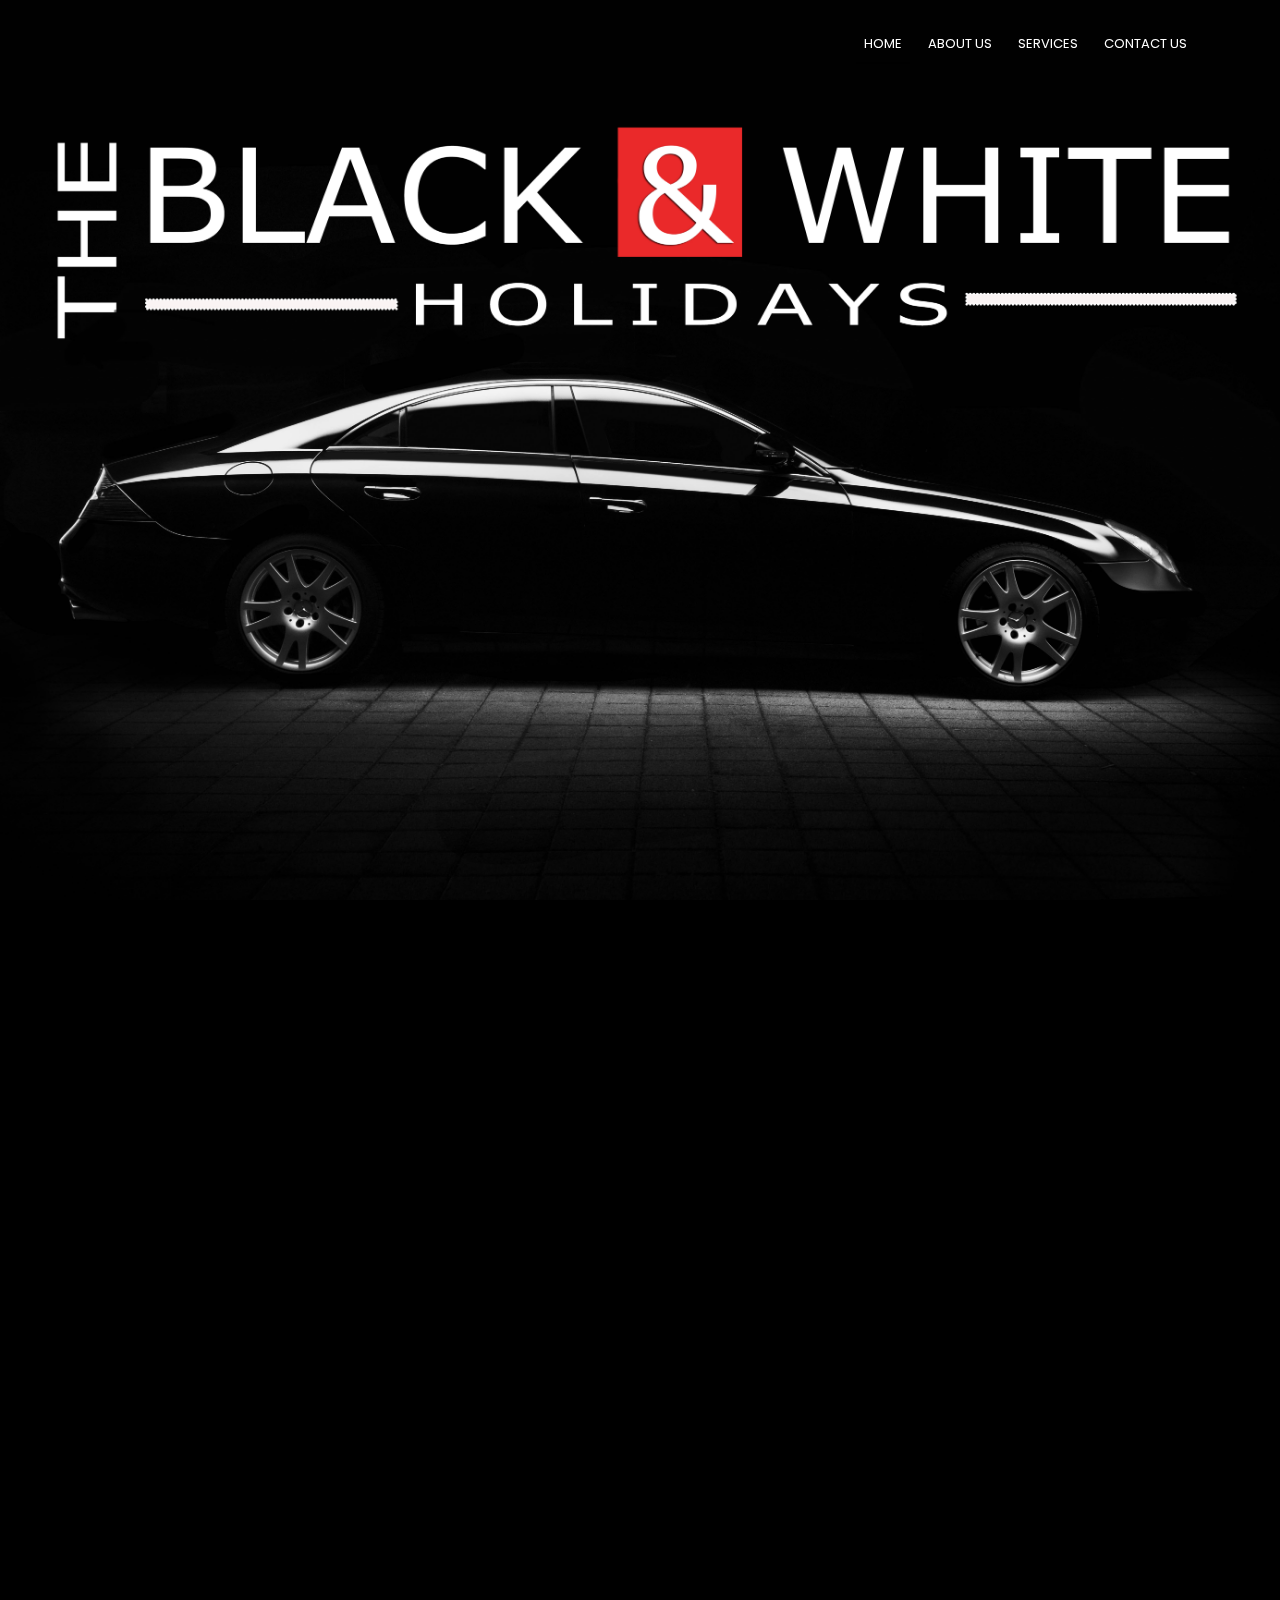
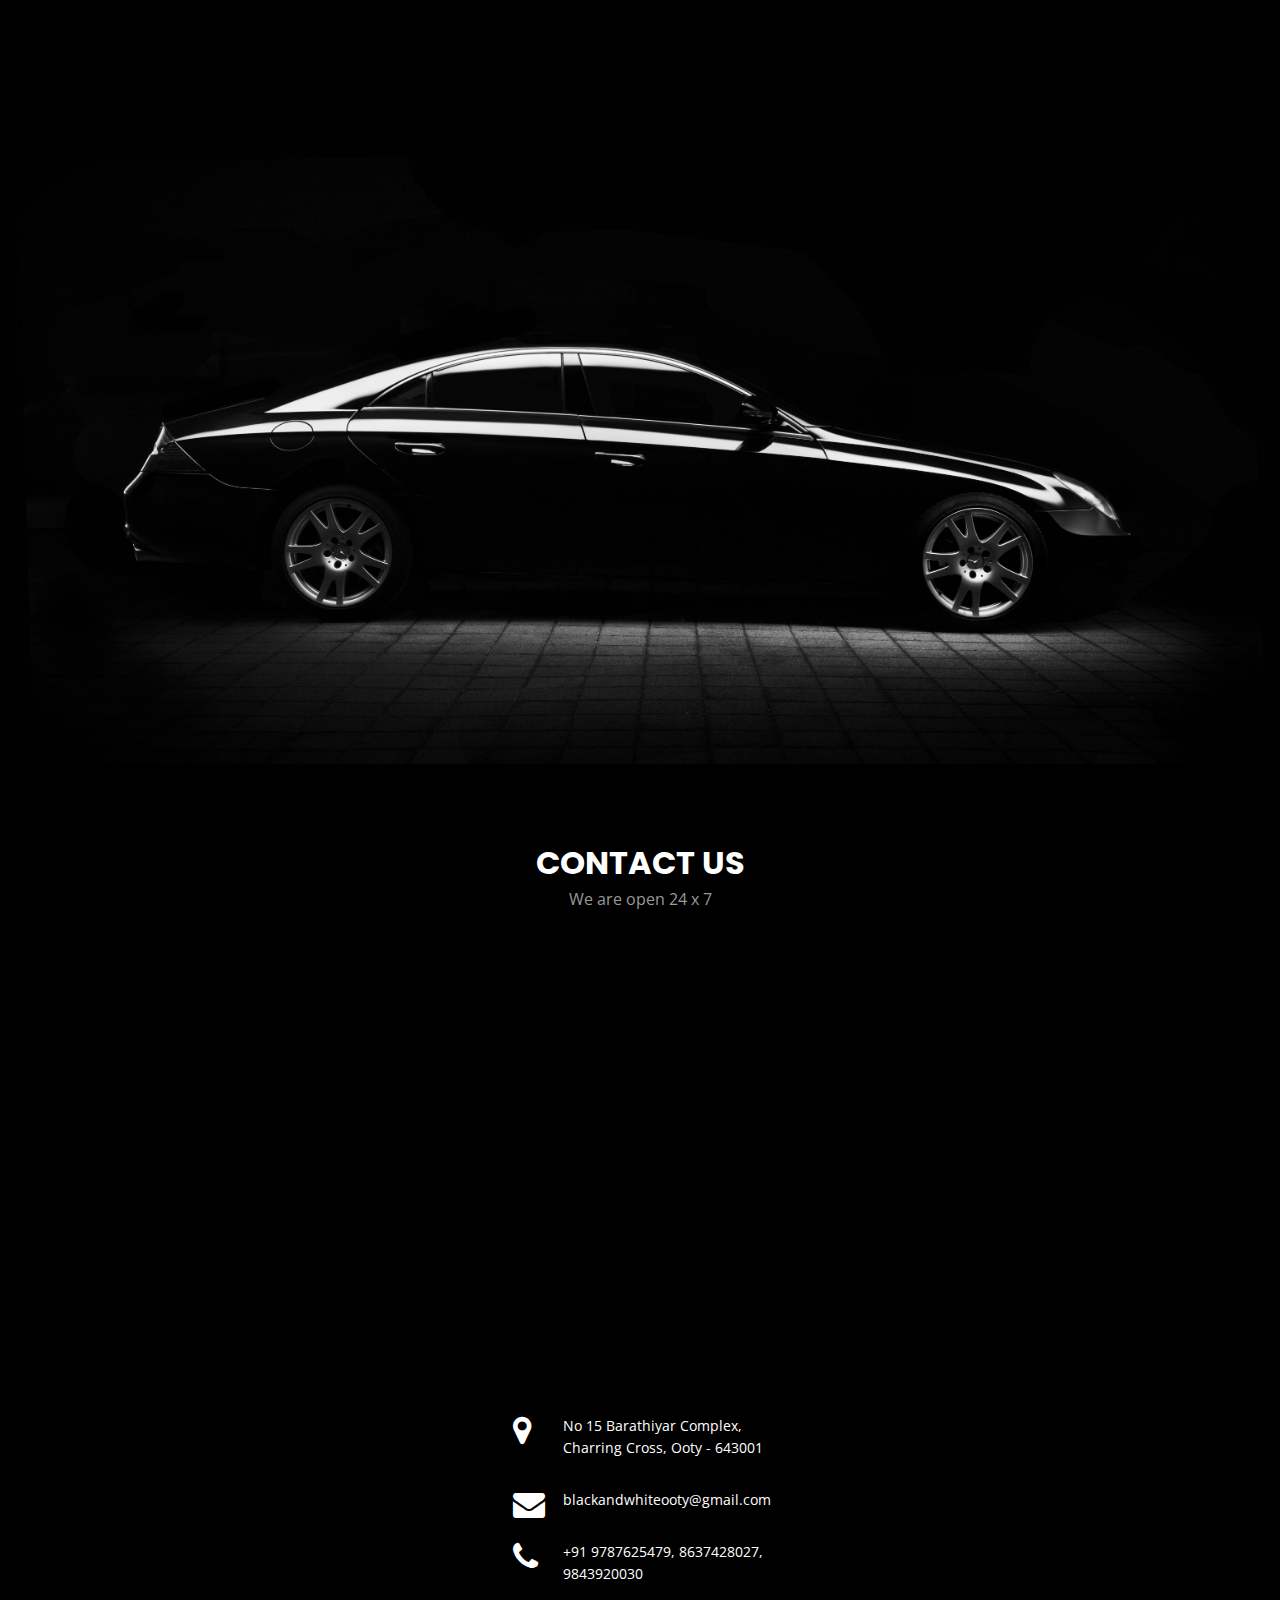
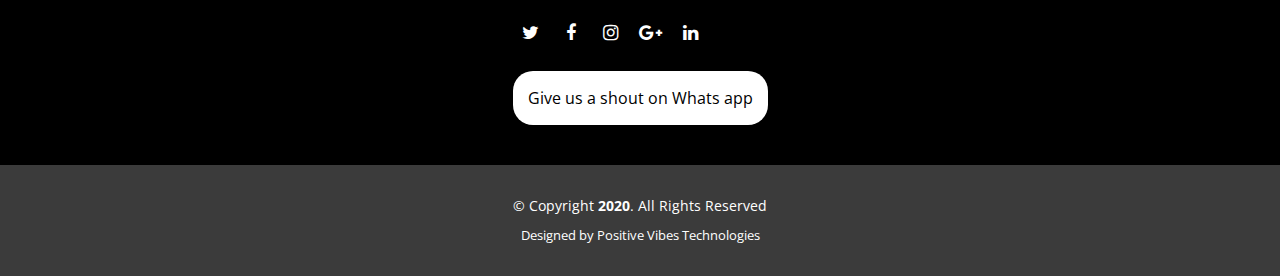
==== index.html @ eb7dff1a "LOGO" ====
<!DOCTYPE html>
<html lang="en">
  <head>
    <meta charset="utf-8" />
    <meta content="width=device-width, initial-scale=1.0" name="viewport" />

    <title>Black & White Holidays</title>
    <meta content="" name="descriptison" />
    <meta content="" name="keywords" />

    <!-- Google Fonts -->
    <link
      href="https://fonts.googleapis.com/css?family=Open+Sans:300,300i,400,400i,700,700i|Poppins:300,400,500,700"
      rel="stylesheet"
    />

    <!-- Vendor CSS Files -->
    <link
      href="assets/vendor/bootstrap/css/bootstrap.min.css"
      rel="stylesheet"
    />
    <link
      href="assets/vendor/font-awesome/css/font-awesome.min.css"
      rel="stylesheet"
    />
    <link href="assets/vendor/boxicons/css/boxicons.min.css" rel="stylesheet" />
    <link
      href="assets/vendor/owl.carousel/assets/owl.carousel.min.css"
      rel="stylesheet"
    />
    <link href="assets/vendor/venobox/venobox.css" rel="stylesheet" />
    <link href="assets/vendor/aos/aos.css" rel="stylesheet" />

    <!-- Template Main CSS File -->
    <link href="assets/css/style.css" rel="stylesheet" />
  </head>

  <body>
    <!-- ======= Header ======= -->
    <header id="header" class="header-transparent">
      <div class="container">
        <nav id="nav-menu-container">
          <ul class="nav-menu">
            <li class="menu-active"><a href="index.html">Home</a></li>
            <li><a href="#about">About Us</a></li>
            <li><a href="#services">Services</a></li>
            <li><a href="#contact">Contact Us</a></li>
          </ul>
        </nav>
      </div>
    </header>
    <!-- End Header -->

    <!-- ======= Hero Section ======= -->
    <section id="hero">
      <div class="hero-container" data-aos="zoom-in" data-aos-delay="100"></div>
    </section>

    <main id="main">
      <!-- ======= About Section ======= -->
      <section id="about">
        <div class="container" data-aos="fade-up">
          <div class="row about-container">
            <div class="col-lg-6 content order-lg-1 order-2">
              <h2 class="title">About Us</h2>
              <p>
                We The Black & White Holidays Ooty are a company of trusted,
                passionate travel specialists, who create customized luxury
                journeys in and around South India. Our trips are completely
                based on around your interests and schedule. The Black & White
                Holidays are organized in a way to capture, maintain and uphold
                the trust of our customer through courteous prompt and efficient
                services and to built the brand name that characterizes modern
                and quality services. This will be ensured by the continual
                implement of our services to provide safe and convenient,
                reliable taxi service by friendly and knowledgeable professional
                to meet your taxi needs. Our team has a pledge to provide you
                with the best in class taxi service 24x7 for all your travel
                needs and social occasions.
              </p>
            </div>

            <div
              class="col-lg-6 background order-lg-2 order-1"
              data-aos="fade-left"
              data-aos-delay="100"
            ></div>
            <div class="col-lg-6 content order-lg-1 order-2">
              <h2 class="title">What do we do?</h2>
              <p>
                Offering car rental services, Black White Travels in Etiness
                road, Ooty is a name to be reckoned with. Since 2013, thisagency
                has been in the business of offering cars on rent. This venture
                aims to offer individuals as well as corporates with superlative
                car hire services. Over time this firm has made a mark in the
                self-drive car rental segment. This establishment has provided
                impeccable services to a large number of customers. This
                professionally managed organisation believes in offering quality
                services at reasonable price points. It is taking conscientious
                strides at achieving customer satisfaction through maintaining
                impeccable standards in their service offerings. On the Natraj
                hotel complex, this firm's office occupies a prominent location
                in Etiness road. It stands at Natraj hotel complex.
              </p>
            </div>

            <div
              class="col-lg-6 background order-lg-2 order-1"
              data-aos="fade-left"
              data-aos-delay="100"
            ></div>
          </div>
        </div>
      </section>

      <!--  Services Section -->
      <section id="services">
        <div class="container" data-aos="fade-up">
          <div class="section-header">
            <h3 class="section-title">Services</h3>
            <p class="section-description"></p>
          </div>
          <div class="row">
            <div class="col-lg-4 col-md-6" data-aos="zoom-in">
              <div class="box">
                <div class="icon">
                  <i class="fa fa-desktop"></i>
                </div>
                <h4 class="title">Taxi Services</h4>
                <p class="description">ETIOS-INNOVA-ZEST</p>
              </div>
            </div>
            <div class="col-lg-4 col-md-6" data-aos="zoom-in">
              <div class="box">
                <div class="icon">
                  <a href=""><i class="fa fa-bar-chart"></i></a>
                </div>
                <h4 class="title">Car rental</h4>
                <p class="description">ETIOS-INNOVA-ZEST</p>
              </div>
            </div>
            <div class="col-lg-4 col-md-6" data-aos="zoom-in">
              <div class="box">
                <div class="icon">
                  <a href=""><i class="fa fa-paper-plane"></i></a>
                </div>
                <h4 class="title">Airport Transfer</h4>
                <p class="description">ETIOS-INNOVA-ZEST</p>
              </div>
            </div>

            <div class="col-lg-4 col-md-6" data-aos="zoom-in">
              <div class="box">
                <div class="icon">
                  <a href=""><i class="fa fa-photo"></i></a>
                </div>
                <h4 class="title">Sight Seeing</h4>
                <p class="description">ETIOS-INNOVA-ZEST</p>
              </div>
            </div>
            <div class="col-lg-4 col-md-6" data-aos="zoom-in">
              <div class="box">
                <div class="icon">
                  <a href=""><i class="fa fa-road"></i></a>
                </div>
                <h4 class="title">OFF ROAD</h4>
                <p class="description">THAR 4X4</p>
              </div>
            </div>
            <div class="col-lg-4 col-md-6" data-aos="zoom-in">
              <div class="box">
                <div class="icon">
                  <a href=""><i class="fa fa-shopping-bag"></i></a>
                </div>
                <h4 class="title">Group Tour</h4>
                <p class="description">VOLVO BUS</p>
              </div>
            </div>
          </div>
        </div>
      </section>
      <!-- End Services Section -->

      <!-- ======= Contact Section ======= -->
      <section id="contact">
        <div class="container">
          <div class="section-header">
            <h3 class="section-title">Contact Us</h3>
            <p class="section-description">We are open 24 x 7</p>
          </div>
        </div>

        <!-- Uncomment below if you wan to use dynamic maps -->
        <iframe
          src="https://www.google.com/maps/embed?pb=!1m18!1m12!1m3!1d500943.0811566473!2d76.66231509736515!3d11.215886782664237!2m3!1f0!2f0!3f0!3m2!1i1024!2i768!4f13.1!3m3!1m2!1s0x3ba8bd8c6451e367%3A0x9d1eee61400dde52!2sOoty%20Taxi%20-%20Black%20n%20White%20Holidays%20-%20Taxi%2C%20Rental%20Cabs%2C%20Sightseeing%2C%20Airport%20Drop%2C%20Travels%20Agent!5e0!3m2!1sen!2sin!4v1598604982568!5m2!1sen!2sin"
          width="100%"
          height="380"
          frameborder="0"
          style="border: 0"
          allowfullscreen
        ></iframe>

        <div class="container mt-5">
          <div class="row justify-content-center">
            <div class="col-lg-3 col-md-4">
              <div class="info">
                <div>
                  <i class="fa fa-map-marker"></i>
                  <p>
                    No 15 Barathiyar Complex,<br />Charring Cross, Ooty - 643001
                  </p>
                </div>

                <div>
                  <i class="fa fa-envelope"></i>
                  <p>blackandwhiteooty@gmail.com</p>
                </div>

                <div>
                  <i class="fa fa-phone"></i>
                  <p>+91 9787625479, 8637428027, 9843920030</p>
                </div>
              </div>

              <div class="social-links">
                <a href="#" class="twitter"><i class="fa fa-twitter"></i></a>
                <a
                  href="https://www.facebook.com/blacknwhiteholidays"
                  class="facebook"
                  ><i class="fa fa-facebook"></i
                ></a>
                <a href="" class="instagram"><i class="fa fa-instagram"></i></a>
                <a href="#" class="google-plus"
                  ><i class="fa fa-google-plus"></i
                ></a>
                <a href="#" class="linkedin"><i class="fa fa-linkedin"></i></a>
              </div>
              <div class="text-center">
                <a href="https://wa.me/message/QACYXORF3UVUO1">
                  <button type="submit">Give us a shout on Whats app</button></a
                >
              </div>
            </div>
          </div>
        </div>
      </section>
      <!-- End Contact Section -->
    </main>
    <!-- End #main -->

    <!-- ======= Footer ======= -->
    <footer id="footer">
      <div class="footer-top">
        <div class="container"></div>
      </div>

      <div class="container">
        <div class="copyright">
          &copy; Copyright <strong>2020</strong>. All Rights Reserved
        </div>
        <div class="credits">
          <a href="">Designed by Positive Vibes Technologies</a>
        </div>
      </div>
    </footer>
    <!-- End Footer -->

    <a href="#" class="back-to-top"><i class="fa fa-chevron-up"></i></a>

    <!-- Vendor JS Files -->
    <script src="assets/vendor/jquery/jquery.min.js"></script>
    <script src="assets/vendor/bootstrap/js/bootstrap.bundle.min.js"></script>
    <script src="assets/vendor/jquery.easing/jquery.easing.min.js"></script>
    <script src="assets/vendor/php-email-form/validate.js"></script>
    <script src="assets/vendor/counterup/counterup.min.js"></script>
    <script src="assets/vendor/waypoints/jquery.waypoints.min.js"></script>
    <script src="assets/vendor/isotope-layout/isotope.pkgd.min.js"></script>
    <script src="assets/vendor/superfish/superfish.min.js"></script>
    <script src="assets/vendor/hoverIntent/hoverIntent.js"></script>
    <script src="assets/vendor/owl.carousel/owl.carousel.min.js"></script>
    <script src="assets/vendor/venobox/venobox.min.js"></script>
    <script src="assets/vendor/aos/aos.js"></script>

    <!-- Template Main JS File -->
    <script src="assets/js/main.js"></script>
  </body>
</html>
---- assets/vendor/venobox/venobox.css ----
/* ------ venobox.css --------*/
.vbox-overlay *, .vbox-overlay *:before, .vbox-overlay *:after{
    -webkit-backface-visibility: hidden;
    -webkit-box-sizing:border-box;
    -moz-box-sizing:border-box;
    box-sizing:border-box;
}
.vbox-overlay * { 
    -webkit-backface-visibility: visible;
    backface-visibility: visible;
}
.vbox-overlay{
    display: -webkit-flex;
    display: flex;
    -webkit-flex-direction: column;
    flex-direction: column;
    -webkit-justify-content: center;
    justify-content: center;
    -webkit-align-items: center;
    align-items: center;
    position: fixed;
    left: 0;
    top: 0;
    bottom: 0;
    right: 0;
    z-index: 999999;
}

/* ----- navigation ----- */
.vbox-title{
    width: 100%;
    height: 40px;
    float: left;
    text-align: center;
    line-height: 28px;
    font-size: 12px;
    padding: 6px 50px;
    overflow: hidden;
    position: fixed;
    display: none;
    left: 0;
    z-index: 89;
}
.vbox-close{
    cursor: pointer;
    position: fixed;
    top: -1px;
    right: 0;
    width: 50px;
    height: 40px;
    padding: 6px;
    display: block;
    background-position:10px center;
    overflow: hidden;
    font-size: 24px;
    line-height: 1;
    text-align: center;
    z-index: 99;
}
.vbox-left{
    cursor: pointer;
    position: fixed;
    left: 0;
    height: 40px;
    overflow: hidden;
    line-height: 28px;
    font-size: 12px;
    z-index: 99;
    display: flex;
    align-items:center;
}
.vbox-num{
    display: inline-block;
    margin: 6px 0 6px 15px;
}
/* ----- Social share ----- */
.vbox-share{
    line-height: 28px;
    font-size: 12px;
    overflow: hidden;
    position: fixed;
    left: 0;
    z-index: 98;
    display: flex;
    align-items:center;
    justify-content: center;
    width: 100%;
    text-align: center;
}
.vbox-share svg{
    max-height: 28px;
    width: 28px;
    z-index: 10;
    margin-left: 12px;
    margin-top: 6px;
    margin-bottom: 6px;
    vertical-align: middle;
}


/* ----- navigation ARROWS ----- */
.vbox-next, .vbox-prev{
    position: fixed;
    top: 50%;
    margin-top: -15px;
    overflow: hidden;
    cursor: pointer;
    display: block;
    width: 45px;
    height: 45px;
    z-index: 99;
}
.vbox-next span, .vbox-prev span{
    position: relative;
    width: 20px;
    height: 20px;
    border: 2px solid transparent;
    border-top-color: #B6B6B6;
    border-right-color: #B6B6B6;
    text-indent: -100px;
    position: absolute;
    top: 8px;
    display: block;
}
.vbox-prev{
    left: 15px;
}
.vbox-next{
    right: 15px;
}
.vbox-prev span{
    left: 10px;
    -ms-transform: rotate(-135deg);
    -webkit-transform: rotate(-135deg);
    transform: rotate(-135deg);
}
.vbox-next span{
    -ms-transform: rotate(45deg);
    -webkit-transform: rotate(45deg);
    transform: rotate(45deg);
    right: 10px;
}
/* ------- inline window ------ */
.vbox-inline{
    width: 420px;
    height: 315px;
    height: 70vh;
    padding: 10px;
    background: #fff;
    margin: 0 auto;
    overflow: auto;
    text-align: left;
}
/* ------- Video & iFrames window ------ */
.venoframe{
    max-width: 100%;
    width: 100%;
    border: none;
    width: 100%;
    height: 260px;
    height: 70vh;
}
.venoframe.vbvid{
    height: 260px;
}
@media (min-width: 768px) {
    .venoframe, .vbox-inline{
        width: 90%;
        height: 360px;
        height: 70vh;
    }
    .venoframe.vbvid{
        width: 640px;
        height: 360px;
    }
}
@media (min-width: 992px) {
    .venoframe, .vbox-inline{
        max-width: 1200px;
        width: 80%;
        height: 540px;
        height: 70vh;
    }
    .venoframe.vbvid{
        width: 960px;
        height: 540px;
    }
}
/* 
Please do NOT edit this part! 
or at least read this note: http://i.imgur.com/7C0ws9e.gif
*/
.vbox-open{
    overflow: hidden;
}
.vbox-container{
    position: absolute;
    left: 0;
    right: 0;
    top: 0;
    bottom: 0;
    overflow-x: hidden;
    overflow-y: scroll;
    overflow-scrolling: touch;
    -webkit-overflow-scrolling: touch;
    z-index: 20;
    max-height: 100%;

}

.vbox-content{
    text-align: center;
    float: left;
    width: 100%;
    position: relative;
    overflow: hidden;
    padding: 20px 4%;
}
.vbox-container img{
    max-width: 100%;
    height: auto;
}
.vbox-figlio{
    box-shadow: 0 0 12px rgba(0,0,0,0.19), 0 6px 6px rgba(0,0,0,0.23);
    max-width: 100%;
    text-align: initial;
}
img.vbox-figlio{
    -webkit-user-select: none;
-khtml-user-select: none;
-moz-user-select: none;
-o-user-select: none;
user-select: none;
}
.vbox-content.swipe-left{
    margin-left: -200px !important;
}
.vbox-content.swipe-right{
    margin-left: 200px !important;
}
.vbox-animated{
    webkit-transition: margin 300ms ease-out;
    transition: margin 300ms ease-out;
}

/* ---------- preloader ----------
 * SPINKIT 
 * http://tobiasahlin.com/spinkit/
-------------------------------- */
.sk-double-bounce,.sk-rotating-plane{width:40px;height:40px;margin:40px auto}.sk-rotating-plane{background-color:#333;-webkit-animation:sk-rotatePlane 1.2s infinite ease-in-out;animation:sk-rotatePlane 1.2s infinite ease-in-out}@-webkit-keyframes sk-rotatePlane{0%{-webkit-transform:perspective(120px) rotateX(0) rotateY(0);transform:perspective(120px) rotateX(0) rotateY(0)}50%{-webkit-transform:perspective(120px) rotateX(-180.1deg) rotateY(0);transform:perspective(120px) rotateX(-180.1deg) rotateY(0)}100%{-webkit-transform:perspective(120px) rotateX(-180deg) rotateY(-179.9deg);transform:perspective(120px) rotateX(-180deg) rotateY(-179.9deg)}}@keyframes sk-rotatePlane{0%{-webkit-transform:perspective(120px) rotateX(0) rotateY(0);transform:perspective(120px) rotateX(0) rotateY(0)}50%{-webkit-transform:perspective(120px) rotateX(-180.1deg) rotateY(0);transform:perspective(120px) rotateX(-180.1deg) rotateY(0)}100%{-webkit-transform:perspective(120px) rotateX(-180deg) rotateY(-179.9deg);transform:perspective(120px) rotateX(-180deg) rotateY(-179.9deg)}}.sk-double-bounce{position:relative}.sk-double-bounce .sk-child{width:100%;height:100%;border-radius:50%;background-color:#333;opacity:.6;position:absolute;top:0;left:0;-webkit-animation:sk-doubleBounce 2s infinite ease-in-out;animation:sk-doubleBounce 2s infinite ease-in-out}.sk-chasing-dots .sk-child,.sk-spinner-pulse,.sk-three-bounce .sk-child{background-color:#333;border-radius:100%}.sk-double-bounce .sk-double-bounce2{-webkit-animation-delay:-1s;animation-delay:-1s}@-webkit-keyframes sk-doubleBounce{0%,100%{-webkit-transform:scale(0);transform:scale(0)}50%{-webkit-transform:scale(1);transform:scale(1)}}@keyframes sk-doubleBounce{0%,100%{-webkit-transform:scale(0);transform:scale(0)}50%{-webkit-transform:scale(1);transform:scale(1)}}.sk-wave{margin:40px auto;width:50px;height:40px;text-align:center;font-size:10px}.sk-wave .sk-rect{background-color:#333;height:100%;width:6px;display:inline-block;-webkit-animation:sk-waveStretchDelay 1.2s infinite ease-in-out;animation:sk-waveStretchDelay 1.2s infinite ease-in-out}.sk-wave .sk-rect1{-webkit-animation-delay:-1.2s;animation-delay:-1.2s}.sk-wave .sk-rect2{-webkit-animation-delay:-1.1s;animation-delay:-1.1s}.sk-wave .sk-rect3{-webkit-animation-delay:-1s;animation-delay:-1s}.sk-wave .sk-rect4{-webkit-animation-delay:-.9s;animation-delay:-.9s}.sk-wave .sk-rect5{-webkit-animation-delay:-.8s;animation-delay:-.8s}@-webkit-keyframes sk-waveStretchDelay{0%,100%,40%{-webkit-transform:scaleY(.4);transform:scaleY(.4)}20%{-webkit-transform:scaleY(1);transform:scaleY(1)}}@keyframes sk-waveStretchDelay{0%,100%,40%{-webkit-transform:scaleY(.4);transform:scaleY(.4)}20%{-webkit-transform:scaleY(1);transform:scaleY(1)}}.sk-wandering-cubes{margin:40px auto;width:40px;height:40px;position:relative}.sk-wandering-cubes .sk-cube{background-color:#333;width:10px;height:10px;position:absolute;top:0;left:0;-webkit-animation:sk-wanderingCube 1.8s ease-in-out -1.8s infinite both;animation:sk-wanderingCube 1.8s ease-in-out -1.8s infinite both}.sk-chasing-dots,.sk-spinner-pulse{width:40px;height:40px;margin:40px auto}.sk-wandering-cubes .sk-cube2{-webkit-animation-delay:-.9s;animation-delay:-.9s}@-webkit-keyframes sk-wanderingCube{0%{-webkit-transform:rotate(0);transform:rotate(0)}25%{-webkit-transform:translateX(30px) rotate(-90deg) scale(.5);transform:translateX(30px) rotate(-90deg) scale(.5)}50%{-webkit-transform:translateX(30px) translateY(30px) rotate(-179deg);transform:translateX(30px) translateY(30px) rotate(-179deg)}50.1%{-webkit-transform:translateX(30px) translateY(30px) rotate(-180deg);transform:translateX(30px) translateY(30px) rotate(-180deg)}75%{-webkit-transform:translateX(0) translateY(30px) rotate(-270deg) scale(.5);transform:translateX(0) translateY(30px) rotate(-270deg) scale(.5)}100%{-webkit-transform:rotate(-360deg);transform:rotate(-360deg)}}@keyframes sk-wanderingCube{0%{-webkit-transform:rotate(0);transform:rotate(0)}25%{-webkit-transform:translateX(30px) rotate(-90deg) scale(.5);transform:translateX(30px) rotate(-90deg) scale(.5)}50%{-webkit-transform:translateX(30px) translateY(30px) rotate(-179deg);transform:translateX(30px) translateY(30px) rotate(-179deg)}50.1%{-webkit-transform:translateX(30px) translateY(30px) rotate(-180deg);transform:translateX(30px) translateY(30px) rotate(-180deg)}75%{-webkit-transform:translateX(0) translateY(30px) rotate(-270deg) scale(.5);transform:translateX(0) translateY(30px) rotate(-270deg) scale(.5)}100%{-webkit-transform:rotate(-360deg);transform:rotate(-360deg)}}.sk-spinner-pulse{-webkit-animation:sk-pulseScaleOut 1s infinite ease-in-out;animation:sk-pulseScaleOut 1s infinite ease-in-out}@-webkit-keyframes sk-pulseScaleOut{0%{-webkit-transform:scale(0);transform:scale(0)}100%{-webkit-transform:scale(1);transform:scale(1);opacity:0}}@keyframes sk-pulseScaleOut{0%{-webkit-transform:scale(0);transform:scale(0)}100%{-webkit-transform:scale(1);transform:scale(1);opacity:0}}.sk-chasing-dots{position:relative;text-align:center;-webkit-animation:sk-chasingDotsRotate 2s infinite linear;animation:sk-chasingDotsRotate 2s infinite linear}.sk-chasing-dots .sk-child{width:60%;height:60%;display:inline-block;position:absolute;top:0;-webkit-animation:sk-chasingDotsBounce 2s infinite ease-in-out;animation:sk-chasingDotsBounce 2s infinite ease-in-out}.sk-chasing-dots .sk-dot2{top:auto;bottom:0;-webkit-animation-delay:-1s;animation-delay:-1s}@-webkit-keyframes sk-chasingDotsRotate{100%{-webkit-transform:rotate(360deg);transform:rotate(360deg)}}@keyframes sk-chasingDotsRotate{100%{-webkit-transform:rotate(360deg);transform:rotate(360deg)}}@-webkit-keyframes sk-chasingDotsBounce{0%,100%{-webkit-transform:scale(0);transform:scale(0)}50%{-webkit-transform:scale(1);transform:scale(1)}}@keyframes sk-chasingDotsBounce{0%,100%{-webkit-transform:scale(0);transform:scale(0)}50%{-webkit-transform:scale(1);transform:scale(1)}}.sk-three-bounce{margin:40px auto;width:80px;text-align:center}.sk-three-bounce .sk-child{width:20px;height:20px;display:inline-block;-webkit-animation:sk-three-bounce 1.4s ease-in-out 0s infinite both;animation:sk-three-bounce 1.4s ease-in-out 0s infinite both}.sk-circle .sk-child:before,.sk-fading-circle .sk-circle:before{display:block;border-radius:100%;content:'';background-color:#333}.sk-three-bounce .sk-bounce1{-webkit-animation-delay:-.32s;animation-delay:-.32s}.sk-three-bounce .sk-bounce2{-webkit-animation-delay:-.16s;animation-delay:-.16s}@-webkit-keyframes sk-three-bounce{0%,100%,80%{-webkit-transform:scale(0);transform:scale(0)}40%{-webkit-transform:scale(1);transform:scale(1)}}@keyframes sk-three-bounce{0%,100%,80%{-webkit-transform:scale(0);transform:scale(0)}40%{-webkit-transform:scale(1);transform:scale(1)}}.sk-circle{margin:40px auto;width:40px;height:40px;position:relative}.sk-circle .sk-child{width:100%;height:100%;position:absolute;left:0;top:0}.sk-circle .sk-child:before{margin:0 auto;width:15%;height:15%;-webkit-animation:sk-circleBounceDelay 1.2s infinite ease-in-out both;animation:sk-circleBounceDelay 1.2s infinite ease-in-out both}.sk-circle .sk-circle2{-webkit-transform:rotate(30deg);-ms-transform:rotate(30deg);transform:rotate(30deg)}.sk-circle .sk-circle3{-webkit-transform:rotate(60deg);-ms-transform:rotate(60deg);transform:rotate(60deg)}.sk-circle .sk-circle4{-webkit-transform:rotate(90deg);-ms-transform:rotate(90deg);transform:rotate(90deg)}.sk-circle .sk-circle5{-webkit-transform:rotate(120deg);-ms-transform:rotate(120deg);transform:rotate(120deg)}.sk-circle .sk-circle6{-webkit-transform:rotate(150deg);-ms-transform:rotate(150deg);transform:rotate(150deg)}.sk-circle .sk-circle7{-webkit-transform:rotate(180deg);-ms-transform:rotate(180deg);transform:rotate(180deg)}.sk-circle .sk-circle8{-webkit-transform:rotate(210deg);-ms-transform:rotate(210deg);transform:rotate(210deg)}.sk-circle .sk-circle9{-webkit-transform:rotate(240deg);-ms-transform:rotate(240deg);transform:rotate(240deg)}.sk-circle .sk-circle10{-webkit-transform:rotate(270deg);-ms-transform:rotate(270deg);transform:rotate(270deg)}.sk-circle .sk-circle11{-webkit-transform:rotate(300deg);-ms-transform:rotate(300deg);transform:rotate(300deg)}.sk-circle .sk-circle12{-webkit-transform:rotate(330deg);-ms-transform:rotate(330deg);transform:rotate(330deg)}.sk-circle .sk-circle2:before{-webkit-animation-delay:-1.1s;animation-delay:-1.1s}.sk-circle .sk-circle3:before{-webkit-animation-delay:-1s;animation-delay:-1s}.sk-circle .sk-circle4:before{-webkit-animation-delay:-.9s;animation-delay:-.9s}.sk-circle .sk-circle5:before{-webkit-animation-delay:-.8s;animation-delay:-.8s}.sk-circle .sk-circle6:before{-webkit-animation-delay:-.7s;animation-delay:-.7s}.sk-circle .sk-circle7:before{-webkit-animation-delay:-.6s;animation-delay:-.6s}.sk-circle .sk-circle8:before{-webkit-animation-delay:-.5s;animation-delay:-.5s}.sk-circle .sk-circle9:before{-webkit-animation-delay:-.4s;animation-delay:-.4s}.sk-circle .sk-circle10:before{-webkit-animation-delay:-.3s;animation-delay:-.3s}.sk-circle .sk-circle11:before{-webkit-animation-delay:-.2s;animation-delay:-.2s}.sk-circle .sk-circle12:before{-webkit-animation-delay:-.1s;animation-delay:-.1s}@-webkit-keyframes sk-circleBounceDelay{0%,100%,80%{-webkit-transform:scale(0);transform:scale(0)}40%{-webkit-transform:scale(1);transform:scale(1)}}@keyframes sk-circleBounceDelay{0%,100%,80%{-webkit-transform:scale(0);transform:scale(0)}40%{-webkit-transform:scale(1);transform:scale(1)}}.sk-cube-grid{width:40px;height:40px;margin:40px auto}.sk-cube-grid .sk-cube{width:33.33%;height:33.33%;background-color:#333;float:left;-webkit-animation:sk-cubeGridScaleDelay 1.3s infinite ease-in-out;animation:sk-cubeGridScaleDelay 1.3s infinite ease-in-out}.sk-cube-grid .sk-cube1{-webkit-animation-delay:.2s;animation-delay:.2s}.sk-cube-grid .sk-cube2{-webkit-animation-delay:.3s;animation-delay:.3s}.sk-cube-grid .sk-cube3{-webkit-animation-delay:.4s;animation-delay:.4s}.sk-cube-grid .sk-cube4{-webkit-animation-delay:.1s;animation-delay:.1s}.sk-cube-grid .sk-cube5{-webkit-animation-delay:.2s;animation-delay:.2s}.sk-cube-grid .sk-cube6{-webkit-animation-delay:.3s;animation-delay:.3s}.sk-cube-grid .sk-cube7{-webkit-animation-delay:0ms;animation-delay:0ms}.sk-cube-grid .sk-cube8{-webkit-animation-delay:.1s;animation-delay:.1s}.sk-cube-grid .sk-cube9{-webkit-animation-delay:.2s;animation-delay:.2s}@-webkit-keyframes sk-cubeGridScaleDelay{0%,100%,70%{-webkit-transform:scale3D(1,1,1);transform:scale3D(1,1,1)}35%{-webkit-transform:scale3D(0,0,1);transform:scale3D(0,0,1)}}@keyframes sk-cubeGridScaleDelay{0%,100%,70%{-webkit-transform:scale3D(1,1,1);transform:scale3D(1,1,1)}35%{-webkit-transform:scale3D(0,0,1);transform:scale3D(0,0,1)}}.sk-fading-circle{margin:40px auto;width:40px;height:40px;position:relative}.sk-fading-circle .sk-circle{width:100%;height:100%;position:absolute;left:0;top:0}.sk-fading-circle .sk-circle:before{margin:0 auto;width:15%;height:15%;-webkit-animation:sk-circleFadeDelay 1.2s infinite ease-in-out both;animation:sk-circleFadeDelay 1.2s infinite ease-in-out both}.sk-fading-circle .sk-circle2{-webkit-transform:rotate(30deg);-ms-transform:rotate(30deg);transform:rotate(30deg)}.sk-fading-circle .sk-circle3{-webkit-transform:rotate(60deg);-ms-transform:rotate(60deg);transform:rotate(60deg)}.sk-fading-circle .sk-circle4{-webkit-transform:rotate(90deg);-ms-transform:rotate(90deg);transform:rotate(90deg)}.sk-fading-circle .sk-circle5{-webkit-transform:rotate(120deg);-ms-transform:rotate(120deg);transform:rotate(120deg)}.sk-fading-circle .sk-circle6{-webkit-transform:rotate(150deg);-ms-transform:rotate(150deg);transform:rotate(150deg)}.sk-fading-circle .sk-circle7{-webkit-transform:rotate(180deg);-ms-transform:rotate(180deg);transform:rotate(180deg)}.sk-fading-circle .sk-circle8{-webkit-transform:rotate(210deg);-ms-transform:rotate(210deg);transform:rotate(210deg)}.sk-fading-circle .sk-circle9{-webkit-transform:rotate(240deg);-ms-transform:rotate(240deg);transform:rotate(240deg)}.sk-fading-circle .sk-circle10{-webkit-transform:rotate(270deg);-ms-transform:rotate(270deg);transform:rotate(270deg)}.sk-fading-circle .sk-circle11{-webkit-transform:rotate(300deg);-ms-transform:rotate(300deg);transform:rotate(300deg)}.sk-fading-circle .sk-circle12{-webkit-transform:rotate(330deg);-ms-transform:rotate(330deg);transform:rotate(330deg)}.sk-fading-circle .sk-circle2:before{-webkit-animation-delay:-1.1s;animation-delay:-1.1s}.sk-fading-circle .sk-circle3:before{-webkit-animation-delay:-1s;animation-delay:-1s}.sk-fading-circle .sk-circle4:before{-webkit-animation-delay:-.9s;animation-delay:-.9s}.sk-fading-circle .sk-circle5:before{-webkit-animation-delay:-.8s;animation-delay:-.8s}.sk-fading-circle .sk-circle6:before{-webkit-animation-delay:-.7s;animation-delay:-.7s}.sk-fading-circle .sk-circle7:before{-webkit-animation-delay:-.6s;animation-delay:-.6s}.sk-fading-circle .sk-circle8:before{-webkit-animation-delay:-.5s;animation-delay:-.5s}.sk-fading-circle .sk-circle9:before{-webkit-animation-delay:-.4s;animation-delay:-.4s}.sk-fading-circle .sk-circle10:before{-webkit-animation-delay:-.3s;animation-delay:-.3s}.sk-fading-circle .sk-circle11:before{-webkit-animation-delay:-.2s;animation-delay:-.2s}.sk-fading-circle .sk-circle12:before{-webkit-animation-delay:-.1s;animation-delay:-.1s}@-webkit-keyframes sk-circleFadeDelay{0%,100%,39%{opacity:0}40%{opacity:1}}@keyframes sk-circleFadeDelay{0%,100%,39%{opacity:0}40%{opacity:1}}.sk-folding-cube{margin:40px auto;width:40px;height:40px;position:relative;-webkit-transform:rotateZ(45deg);transform:rotateZ(45deg)}.sk-folding-cube .sk-cube{float:left;width:50%;height:50%;position:relative;-webkit-transform:scale(1.1);-ms-transform:scale(1.1);transform:scale(1.1)}.sk-folding-cube .sk-cube:before{content:'';position:absolute;top:0;left:0;width:100%;height:100%;background-color:#333;-webkit-animation:sk-foldCubeAngle 2.4s infinite linear both;animation:sk-foldCubeAngle 2.4s infinite linear both;-webkit-transform-origin:100% 100%;-ms-transform-origin:100% 100%;transform-origin:100% 100%}.sk-folding-cube .sk-cube2{-webkit-transform:scale(1.1) rotateZ(90deg);transform:scale(1.1) rotateZ(90deg)}.sk-folding-cube .sk-cube3{-webkit-transform:scale(1.1) rotateZ(180deg);transform:scale(1.1) rotateZ(180deg)}.sk-folding-cube .sk-cube4{-webkit-transform:scale(1.1) rotateZ(270deg);transform:scale(1.1) rotateZ(270deg)}.sk-folding-cube .sk-cube2:before{-webkit-animation-delay:.3s;animation-delay:.3s}.sk-folding-cube .sk-cube3:before{-webkit-animation-delay:.6s;animation-delay:.6s}.sk-folding-cube .sk-cube4:before{-webkit-animation-delay:.9s;animation-delay:.9s}@-webkit-keyframes sk-foldCubeAngle{0%,10%{-webkit-transform:perspective(140px) rotateX(-180deg);transform:perspective(140px) rotateX(-180deg);opacity:0}25%,75%{-webkit-transform:perspective(140px) rotateX(0);transform:perspective(140px) rotateX(0);opacity:1}100%,90%{-webkit-transform:perspective(140px) rotateY(180deg);transform:perspective(140px) rotateY(180deg);opacity:0}}@keyframes sk-foldCubeAngle{0%,10%{-webkit-transform:perspective(140px) rotateX(-180deg);transform:perspective(140px) rotateX(-180deg);opacity:0}25%,75%{-webkit-transform:perspective(140px) rotateX(0);transform:perspective(140px) rotateX(0);opacity:1}100%,90%{-webkit-transform:perspective(140px) rotateY(180deg);transform:perspective(140px) rotateY(180deg);opacity:0}}
---- assets/css/style.css ----
body {
  background: #fff;
  color: #666666;
  font-family: "Open Sans", sans-serif;
}

a {
  color: white;
}

a:hover,
a:active,
a:focus {
  color: black;
  outline: none;
  text-decoration: none;
}

p {
  padding: 0;
  margin: 0 0 30px 0;
}

h1,
h2,
h3,
h4,
h5,
h6 {
  font-family: "Poppins", sans-serif;
  font-weight: 400;
  margin: 0 0 20px 0;
  padding: 0;
}

/* Prelaoder */
#preloader {
  position: fixed;
  left: 0;
  top: 0;
  z-index: 999;
  width: 100%;
  height: 100%;
  overflow: visible;
  background: #fff url("../img/preloader.svg") no-repeat center center;
}

/* Back to top button */
.back-to-top {
  position: fixed;
  display: none;
  background: rgba(0, 0, 0, 0.2);
  color: #fff;
  padding: 6px 12px 9px 12px;
  font-size: 16px;
  border-radius: 2px;
  right: 15px;
  bottom: 15px;
  transition: background 0.5s;
}

@media (max-width: 768px) {
  .back-to-top {
    bottom: 15px;
  }
}

.back-to-top:focus {
  background: rgba(0, 0, 0, 0.2);
  color: #fff;
  outline: none;
}

.back-to-top:hover {
  background: black;
  color: #fff;
}

/*--------------------------------------------------------------
# Disable AOS delay on mobile
--------------------------------------------------------------*/
@media screen and (max-width: 768px) {
  [data-aos-delay] {
    transition-delay: 0 !important;
  }
}

/*--------------------------------------------------------------
# Header
--------------------------------------------------------------*/
#header {
  padding: 30px 0;
  height: 92px;
  position: fixed;
  left: 0;
  top: 0;
  right: 0;
  transition: all 0.5s;
  z-index: 997;
  background: rgba(52, 59, 64, 0.9);
}

#header #logo {
  float: left;
}

#header #logo h1 {
  font-size: 36px;
  margin: 0;
  padding: 6px 0;
  line-height: 1;
  font-family: "Poppins", sans-serif;
  font-weight: 700;
  letter-spacing: 3px;
  text-transform: uppercase;
}

#header #logo h1 a,
#header #logo h1 a:hover {
  color: #fff;
}

#header #logo img {
  padding: 0;
  margin: 0;
}

@media (max-width: 768px) {
  #header #logo h1 {
    font-size: 26px;
  }
}

#header.header-transparent {
  background: transparent;
}

#header.header-fixed {
  background: rgba(52, 59, 64, 0.9);
  padding: 20px 0;
  height: 72px;
  transition: all 0.5s;
}

/*--------------------------------------------------------------
# Hero Section
--------------------------------------------------------------*/
#hero {
  width: 100%;
  height: 100vh;
  background: url(../img/BNW.jpg) top center;
  background-size: cover;
  position: relative;
}
@media (max-width: 768px) {
  #hero{
    background: url(../img/BNW.jpg) center;
    background-size: contain;
    background-repeat: no-repeat;
    background-color: black;
    

    
  }
}


#hero:before {
  content: "";
  
  position: absolute;
  bottom: 0;
  top: 0;
  left: 0;
  right: 0;
}

#hero .hero-container {
  position: absolute;
  bottom: 0;
  top: 0;
  left: 0;
  right: 0;
  display: flex;
  justify-content: center;
  align-items: center;
  flex-direction: column;
  text-align: center;
}

#hero h1 {
  margin: 30px 0 10px 0;
  font-size: 48px;
  font-weight: 700;
  line-height: 56px;
  text-transform: uppercase;
  color: #fff;
}

@media (max-width: 768px) {
  #hero h1 {
    font-size: 28px;
    line-height: 36px;
    
  }
}

#hero h2 {
  color: #eee;
  margin-bottom: 50px;
  font-size: 24px;
}

@media (max-width: 768px) {
  #hero h2 {
    font-size: 18px;
    line-height: 24px;
    margin-bottom: 30px;
    
  }
}

#hero .btn-get-started {
  font-family: "Poppins", sans-serif;
  text-transform: uppercase;
  font-weight: 500;
  font-size: 16px;
  letter-spacing: 1px;
  display: inline-block;
  padding: 8px 28px;
  border-radius: 50px;
  transition: 0.5s;
  margin: 10px;
  border: 2px solid #fff;
  color: #fff;
}

#hero .btn-get-started:hover {
  background: black;
  border: 2px solid black;
}

/*--------------------------------------------------------------
# Navigation Menu
--------------------------------------------------------------*/
/* Nav Menu Essentials */
.nav-menu,
.nav-menu * {
  margin: 0;
  padding: 0;
  list-style: none;
}

.nav-menu ul {
  position: absolute;
  display: none;
  top: 100%;
  left: 0;
  z-index: 99;
}

.nav-menu li {
  position: relative;
  white-space: nowrap;
}

.nav-menu > li {
  float: left;
}

.nav-menu li:hover > ul,
.nav-menu li.sfHover > ul {
  display: block;
}

.nav-menu ul ul {
  top: 0;
  left: 100%;
}

.nav-menu ul li {
  min-width: 180px;
}

/* Nav Menu Arrows */
.sf-arrows .sf-with-ul {
  padding-right: 30px;
}

.sf-arrows .sf-with-ul:after {
  content: "\f107";
  position: absolute;
  right: 15px;
  font-family: FontAwesome;
  font-style: normal;
  font-weight: normal;
}

.sf-arrows ul .sf-with-ul:after {
  content: "\f105";
}

/* Nav Meu Container */
#nav-menu-container {
  float: right;
  margin: 0;
}

@media (max-width: 768px) {
  #nav-menu-container {
    display: none;
  }
}

/* Nav Meu Styling */
.nav-menu a {
  padding: 0 8px 10px 8px;
  text-decoration: none;
  display: inline-block;
  color: #fff;
  font-family: "Poppins", sans-serif;
  font-weight: 400;
  text-transform: uppercase;
  font-size: 13px;
  outline: none;
}

.nav-menu > li {
  margin-left: 10px;
}

.nav-menu > li > a:before {
  content: "";
  position: absolute;
  width: 100%;
  height: 2px;
  bottom: 0;
  left: 0;
  background-color: black;
  visibility: hidden;
  transform: scaleX(0);
  transition: all 0.3s ease-in-out 0s;
}

.nav-menu a:hover:before,
.nav-menu li:hover > a:before,
.nav-menu .menu-active > a:before {
  visibility: visible;
  transform: scaleX(1);
}

.nav-menu ul {
  margin: 4px 0 0 0;
  border: 1px solid #e7e7e7;
}

.nav-menu ul li {
  background: #fff;
}

.nav-menu ul li:first-child {
  border-top: 0;
}

.nav-menu ul li a {
  padding: 10px;
  color: #333;
  transition: 0.3s;
  display: block;
  font-size: 13px;
  text-transform: none;
}

.nav-menu ul li a:hover {
  background: black;
  color: #fff;
}

.nav-menu ul ul {
  margin: 0;
}

/* Mobile Nav Toggle */
#mobile-nav-toggle {
  position: fixed;
  right: 0;
  top: 0;
  z-index: 999;
  margin: 20px 20px 0 0;
  border: 0;
  background: none;
  font-size: 24px;
  display: none;
  transition: all 0.4s;
  outline: none;
  cursor: pointer;
}

#mobile-nav-toggle i {
  color: #fff;
}

@media (max-width: 768px) {
  #mobile-nav-toggle {
    display: inline;
  }
}

/* Mobile Nav Styling */
#mobile-nav {
  position: fixed;
  top: 0;
  padding-top: 18px;
  bottom: 0;
  z-index: 998;
  background: rgba(52, 59, 64, 0.9);
  left: -260px;
  width: 260px;
  overflow-y: auto;
  transition: 0.4s;
}

#mobile-nav ul {
  padding: 0;
  margin: 0;
  list-style: none;
}

#mobile-nav ul li {
  position: relative;
}

#mobile-nav ul li a {
  color: #fff;
  font-size: 16px;
  overflow: hidden;
  padding: 10px 22px 10px 15px;
  position: relative;
  text-decoration: none;
  width: 100%;
  display: block;
  outline: none;
}

#mobile-nav ul li a:hover {
  color: #fff;
}

#mobile-nav ul li li {
  padding-left: 30px;
}

#mobile-nav ul .menu-has-children i {
  position: absolute;
  right: 0;
  z-index: 99;
  padding: 15px;
  cursor: pointer;
  color: #fff;
}

#mobile-nav ul .menu-has-children i.fa-chevron-up {
  color: black;
}

#mobile-nav ul .menu-item-active {
  color: black;
}

#mobile-body-overly {
  width: 100%;
  height: 100%;
  z-index: 997;
  top: 0;
  left: 0;
  position: fixed;
  background: rgba(52, 59, 64, 0.9);
  display: none;
}

/* Mobile Nav body classes */
body.mobile-nav-active {
  overflow: hidden;
}

body.mobile-nav-active #mobile-nav {
  left: 0;
}

body.mobile-nav-active #mobile-nav-toggle {
  color: #fff;
}

/*--------------------------------------------------------------
# Sections
--------------------------------------------------------------*/
section {
  overflow: hidden;
}

/* Sections Header
--------------------------------*/
.section-header .section-title {
  font-size: 32px;
  color: white;
  text-transform: uppercase;
  text-align: center;
  font-weight: 700;
  margin-bottom: 5px;
}

.section-header .section-description {
  text-align: center;
  padding-bottom: 40px;
  color: #999;
}



/* About Us Section
--------------------------------*/
#about {
  padding: 170px 0;
  background: black;
  color: white;
  text-align: justify;
}

@media (max-width: 768px) {
  #about .about-container .title {
    padding-top: 15px;
  }
}

#about .about-container p {
  line-height: 26px;
}

#about .about-container p:last-child {
  margin-bottom: 0;
}

#about .about-container .icon-box {
  background: #fff;
  background-size: cover;
  padding: 0 0 30px 0;
}

#about .about-container .icon-box .icon {
  float: left;
  background: #fff;
  width: 64px;
  height: 64px;
  display: flex;
  justify-content: center;
  align-items: center;
  flex-direction: column;
  text-align: center;
  border-radius: 50%;
  border: 2px solid black;
}

#about .about-container .icon-box .icon i {
  color: black;
  font-size: 24px;
}

#about .about-container .icon-box .title {
  margin-left: 80px;
  font-weight: 500;
  margin-bottom: 5px;
  font-size: 18px;
  text-transform: uppercase;
}

#about .about-container .icon-box .title a {
  color: #111;
}

#about .about-container .icon-box .description {
  margin-left: 80px;
  line-height: 24px;
  font-size: 14px;
}



/* Services Section
--------------------------------*/
#services {
  background: url(../img/hero-bg.jpg) top center;
  background-size: cover;
  padding: 80px 0 60px 0;
  color: black;
}

#services .box {
  padding: 50px 20px;
  margin-bottom: 50px;
  text-align: center;
  border: 1px solid #e6e6e6;

  height: 200px;
  position: relative;
  background: #fafafa;
}

#services .icon {
  position: absolute;
  top: -36px;
  left: calc(50% - 36px);
  transition: 0.2s;
  border-radius: 50%;
  border: 6px solid #fff;
  display: flex;
  justify-content: center;
  align-items: center;
  flex-direction: column;
  text-align: center;
  width: 72px;
  height: 72px;
  background: black;
}

#services .icon a {
  display: inline-block;
}

#services .icon i {
  color: #fff;
  font-size: 24px;
}

#services .box:hover .icon {
  background: #fff;
  border: 2px solid black;
}

#services .box:hover .icon i {
  color: black;
}

#services .box:hover .icon a {
  color: black;
}

#services .title {
  font-weight: 700;
  font-size: 18px;
  margin-bottom: 15px;
  text-transform: uppercase;
}

#services .title a {
  color: #111;
}

#services .description {
  font-size: 14px;
  line-height: 24px;
}



/* Contact Section
--------------------------------*/
#contact {
  background: black;
  color: white;
  padding: 80px 0 40px 0;
}

#contact #google-map {
  height: 300px;
  margin-bottom: 20px;
}

#contact .info {
  color: white;
}

#contact .info i {
  font-size: 32px;
  color: white;
  float: left;
}

#contact .info p {
  padding: 0 0 10px 50px;
  margin-bottom: 20px;
  line-height: 22px;
  font-size: 14px;
}

#contact .info .email p {
  padding-top: 5px;
}

#contact .social-links {
  padding-bottom: 20px;
}

#contact .social-links a {
  font-size: 18px;
  display: inline-block;
  background: black;
  color: #fff;
  line-height: 1;
  padding: 8px 0;
  border-radius: 50%;
  text-align: center;
  width: 36px;
  height: 36px;
  transition: 0.3s;
}

#contact .social-links a:hover {
  background: white;
  color: black;
}

#contact button[type="submit"] {
  background: white;
  border: 0;
  padding: 15px;
  color: black;
  transition: 0.4s;
  border-radius: 20px;
}

#contact button[type="submit"]:hover {
  background: black;
  color: white;
}

@-webkit-keyframes animate-loading {
  0% {
    transform: rotate(0deg);
  }
  100% {
    transform: rotate(360deg);
  }
}

@keyframes animate-loading {
  0% {
    transform: rotate(0deg);
  }
  100% {
    transform: rotate(360deg);
  }
}

/*--------------------------------------------------------------
# Footer
--------------------------------------------------------------*/
#footer {
  background: rgb(59, 59, 59);
  padding: 30px 0;
  color: #fff;
  font-size: 14px;
}

#footer .copyright {
  text-align: center;
}

#footer .credits {
  padding-top: 10px;
  text-align: center;
  font-size: 13px;
  color: white;
}
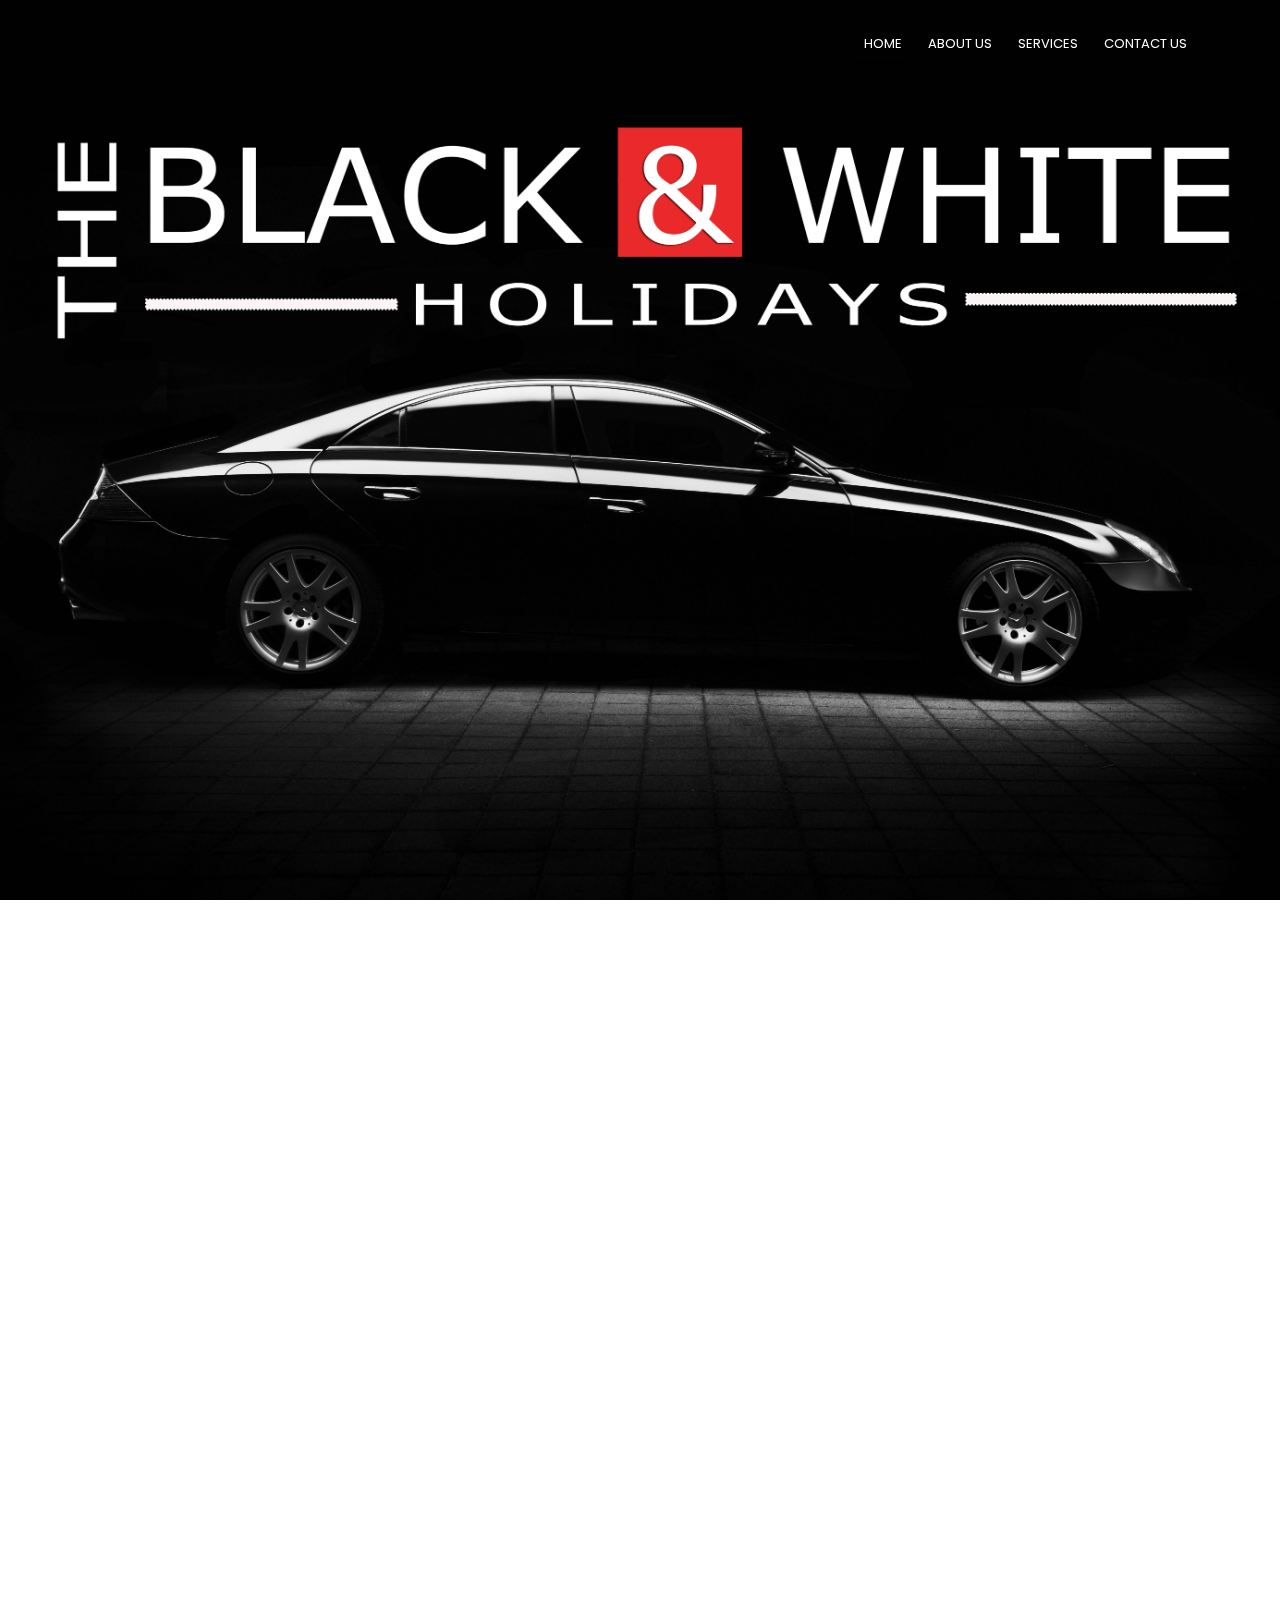
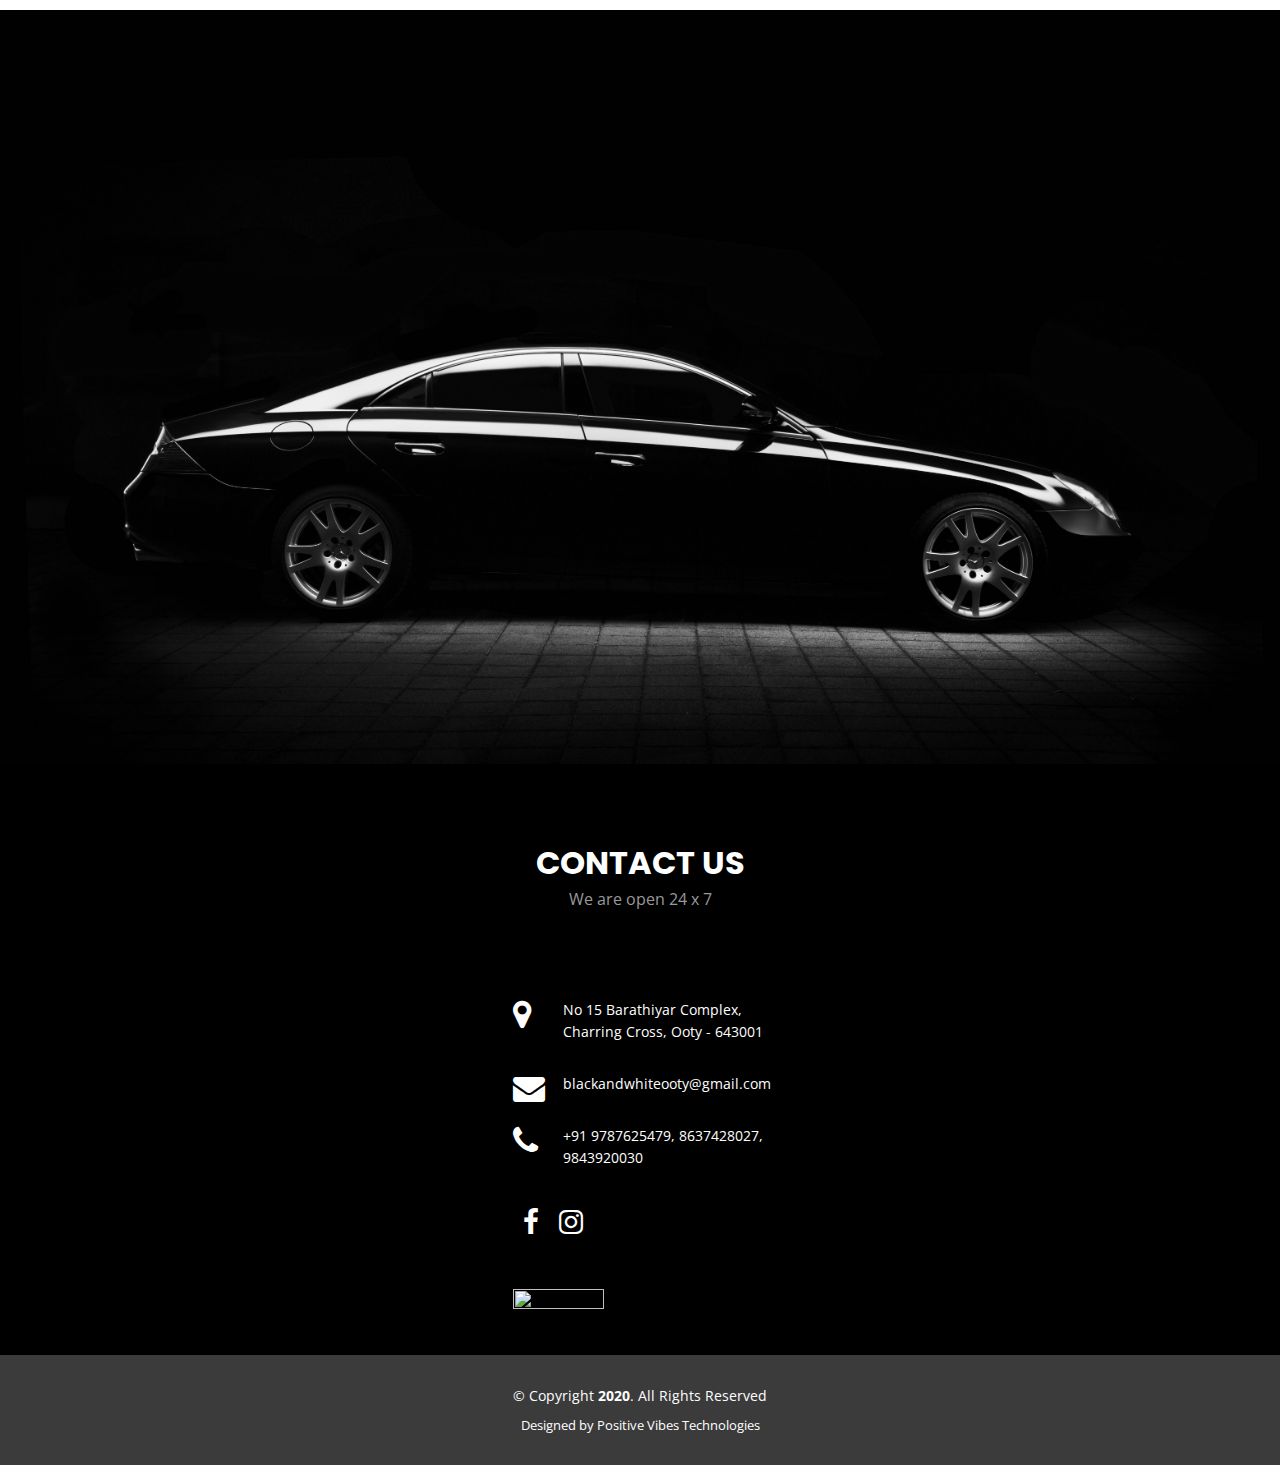
==== commit e0eb15c3: "Final BnW" ====
--- a/index.html
+++ b/index.html
@@ -2,11 +2,26 @@
 <html lang="en">
   <head>
     <meta charset="utf-8" />
+    <meta http-equiv="X-UA-Compatible" content="IE=edge" />
+
+    <meta name="author" content="blacknwhiteholidays" />
+    <meta
+      name="Title"
+      content="Ooty Taxi - Black n White Holidays - The Best Taxi Service at Ooty.We provide Rental Cabs, Sightseeing, Airport Drop, Travels Agent "
+    />
+    <meta
+      name="keywords"
+      content="Blackandwhiteholidays Ooty, Best rated taxi in Ooty, Airport Taxi, Trip to Ooty,Best taxi service,Ooty Taxi, Ooty taxi Services, Best taxi in Ooty, Taxi from Ooty to Coimbatore, Taxi from Coimbatore to Ooty, Airport pick up "
+    />
+
+    <meta
+      name="abstract"
+      content="Black & White Holidays is one of the Leading Taxi Services in Ooty"
+    />
+    <meta http-equiv="Content-Language" content="EN" />
+    <meta name="Identifier-URL" content="http://www.blacknwhiteholidays.com" />
+    <meta name="Contact" content="blackandwhiteooty@gmail.com" />
     <meta content="width=device-width, initial-scale=1.0" name="viewport" />
-
-    <title>Black & White Holidays</title>
-    <meta content="" name="descriptison" />
-    <meta content="" name="keywords" />
 
     <!-- Google Fonts -->
     <link
@@ -52,9 +67,7 @@
     <!-- End Header -->
 
     <!-- ======= Hero Section ======= -->
-    <section id="hero">
-      <div class="hero-container" data-aos="zoom-in" data-aos-delay="100"></div>
-    </section>
+    <section id="hero"></section>
 
     <main id="main">
       <!-- ======= About Section ======= -->
@@ -191,14 +204,6 @@
         </div>
 
         <!-- Uncomment below if you wan to use dynamic maps -->
-        <iframe
-          src="https://www.google.com/maps/embed?pb=!1m18!1m12!1m3!1d500943.0811566473!2d76.66231509736515!3d11.215886782664237!2m3!1f0!2f0!3f0!3m2!1i1024!2i768!4f13.1!3m3!1m2!1s0x3ba8bd8c6451e367%3A0x9d1eee61400dde52!2sOoty%20Taxi%20-%20Black%20n%20White%20Holidays%20-%20Taxi%2C%20Rental%20Cabs%2C%20Sightseeing%2C%20Airport%20Drop%2C%20Travels%20Agent!5e0!3m2!1sen!2sin!4v1598604982568!5m2!1sen!2sin"
-          width="100%"
-          height="380"
-          frameborder="0"
-          style="border: 0"
-          allowfullscreen
-        ></iframe>
 
         <div class="container mt-5">
           <div class="row justify-content-center">
@@ -223,22 +228,18 @@
               </div>
 
               <div class="social-links">
-                <a href="#" class="twitter"><i class="fa fa-twitter"></i></a>
                 <a
                   href="https://www.facebook.com/blacknwhiteholidays"
                   class="facebook"
                   ><i class="fa fa-facebook"></i
                 ></a>
                 <a href="" class="instagram"><i class="fa fa-instagram"></i></a>
-                <a href="#" class="google-plus"
-                  ><i class="fa fa-google-plus"></i
-                ></a>
-                <a href="#" class="linkedin"><i class="fa fa-linkedin"></i></a>
-              </div>
-              <div class="text-center">
+              </div>
+              <div>
                 <a href="https://wa.me/message/QACYXORF3UVUO1">
-                  <button type="submit">Give us a shout on Whats app</button></a
-                >
+                  <img
+                    src="https://www.chinafalseeyelashes.com/wp-content/uploads/whatsapp-button.png"
+                /></a>
               </div>
             </div>
           </div>
--- a/assets/css/style.css
+++ b/assets/css/style.css
@@ -1,4 +1,3 @@
-
 body {
   background: #fff;
   color: #666666;
@@ -151,24 +150,19 @@
   height: 100vh;
   background: url(../img/BNW.jpg) top center;
   background-size: cover;
-  position: relative;
 }
 @media (max-width: 768px) {
-  #hero{
+  #hero {
     background: url(../img/BNW.jpg) center;
     background-size: contain;
     background-repeat: no-repeat;
     background-color: black;
-    
-
-    
-  }
-}
-
+  }
+}
 
 #hero:before {
   content: "";
-  
+
   position: absolute;
   bottom: 0;
   top: 0;
@@ -202,7 +196,6 @@
   #hero h1 {
     font-size: 28px;
     line-height: 36px;
-    
   }
 }
 
@@ -217,7 +210,6 @@
     font-size: 18px;
     line-height: 24px;
     margin-bottom: 30px;
-    
   }
 }
 
@@ -231,15 +223,13 @@
   padding: 8px 28px;
   border-radius: 50px;
   transition: 0.5s;
-  margin: 10px;
+  margin-top: 500px;
+  margin-left: 600px;
   border: 2px solid #fff;
   color: #fff;
-}
-
-#hero .btn-get-started:hover {
-  background: black;
-  border: 2px solid black;
-}
+  background-color: black;
+}
+
 
 /*--------------------------------------------------------------
 # Navigation Menu
@@ -516,14 +506,12 @@
   color: #999;
 }
 
-
-
 /* About Us Section
 --------------------------------*/
 #about {
   padding: 170px 0;
-  background: black;
-  color: white;
+  background: white;
+  color: black;
   text-align: justify;
 }
 
@@ -583,8 +571,6 @@
   line-height: 24px;
   font-size: 14px;
 }
-
-
 
 /* Services Section
 --------------------------------*/
@@ -661,8 +647,6 @@
   line-height: 24px;
 }
 
-
-
 /* Contact Section
 --------------------------------*/
 #contact {
@@ -698,11 +682,11 @@
 }
 
 #contact .social-links {
-  padding-bottom: 20px;
+  padding-bottom: 50px;
 }
 
 #contact .social-links a {
-  font-size: 18px;
+  font-size: 28px;
   display: inline-block;
   background: black;
   color: #fff;
@@ -729,10 +713,11 @@
   border-radius: 20px;
 }
 
-#contact button[type="submit"]:hover {
-  background: black;
-  color: white;
-}
+#contact img{
+  width: 60%;
+  height: 30%;
+}
+
 
 @-webkit-keyframes animate-loading {
   0% {
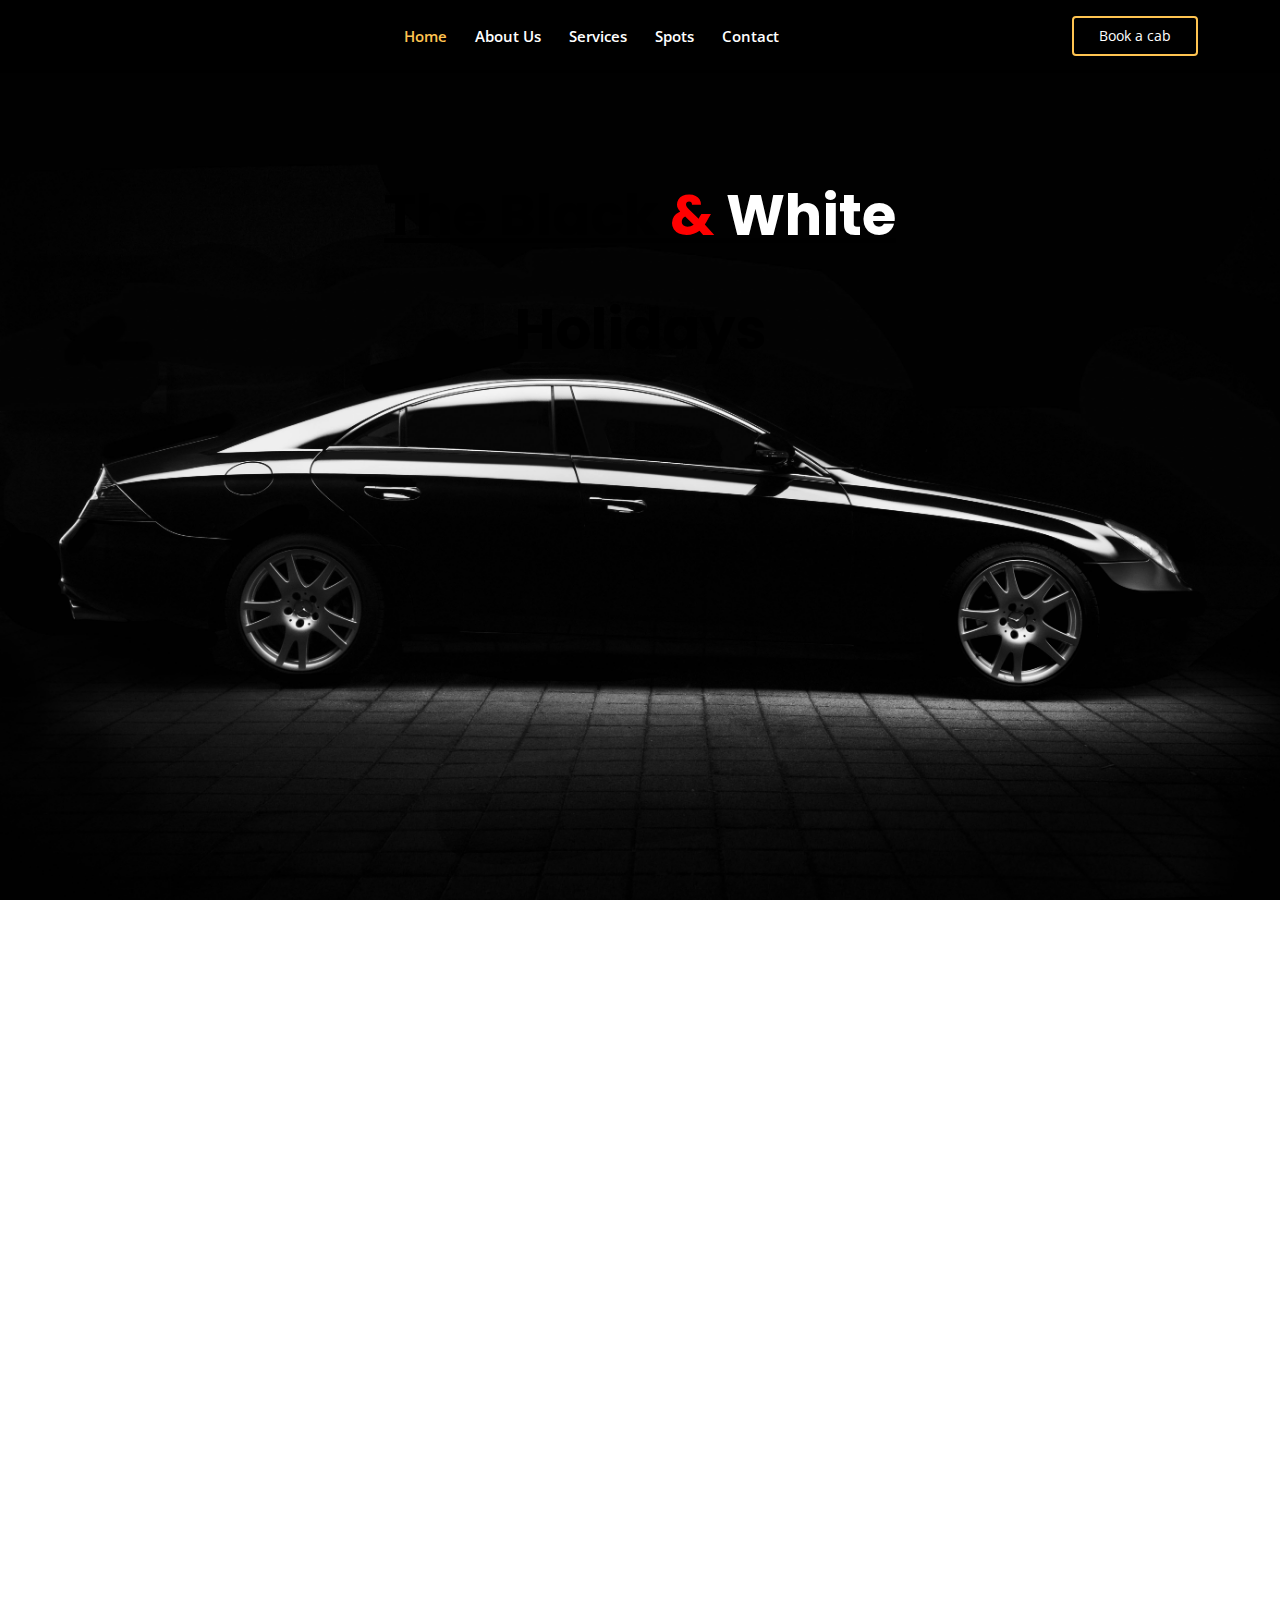
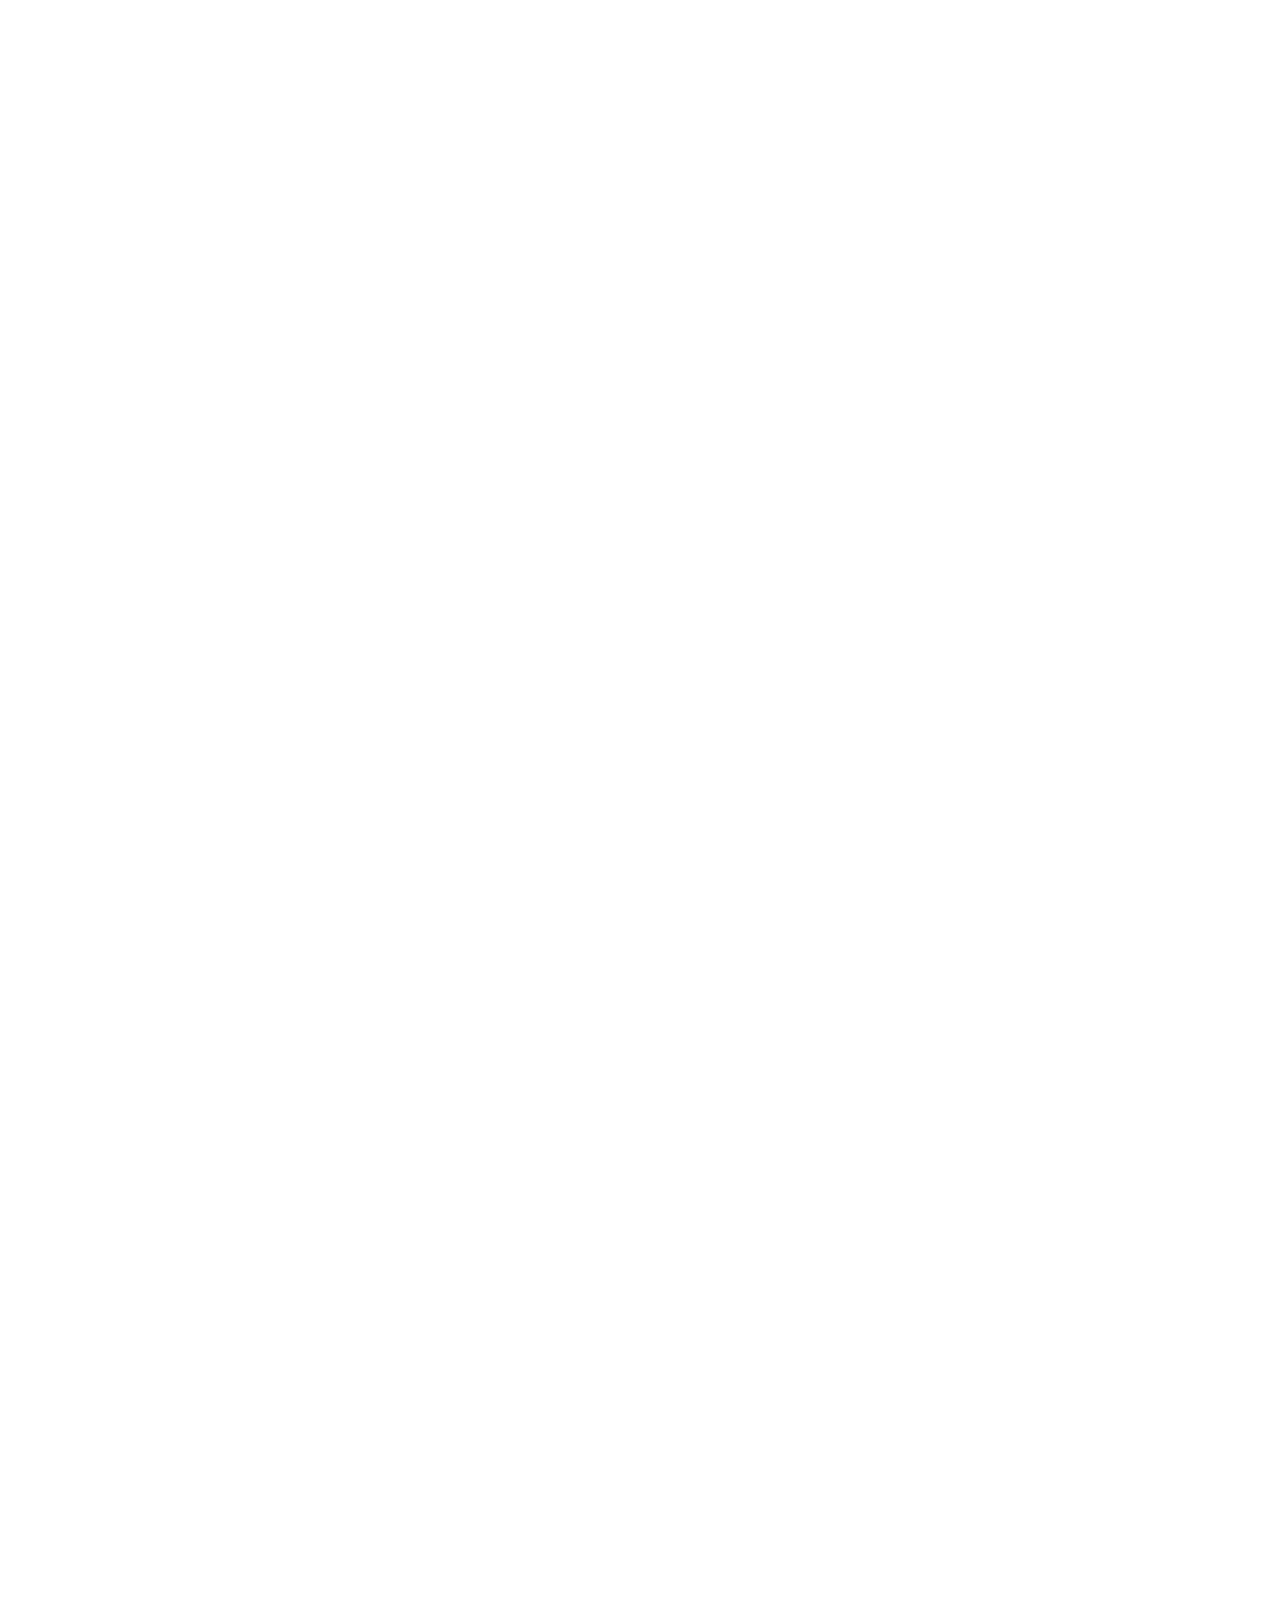
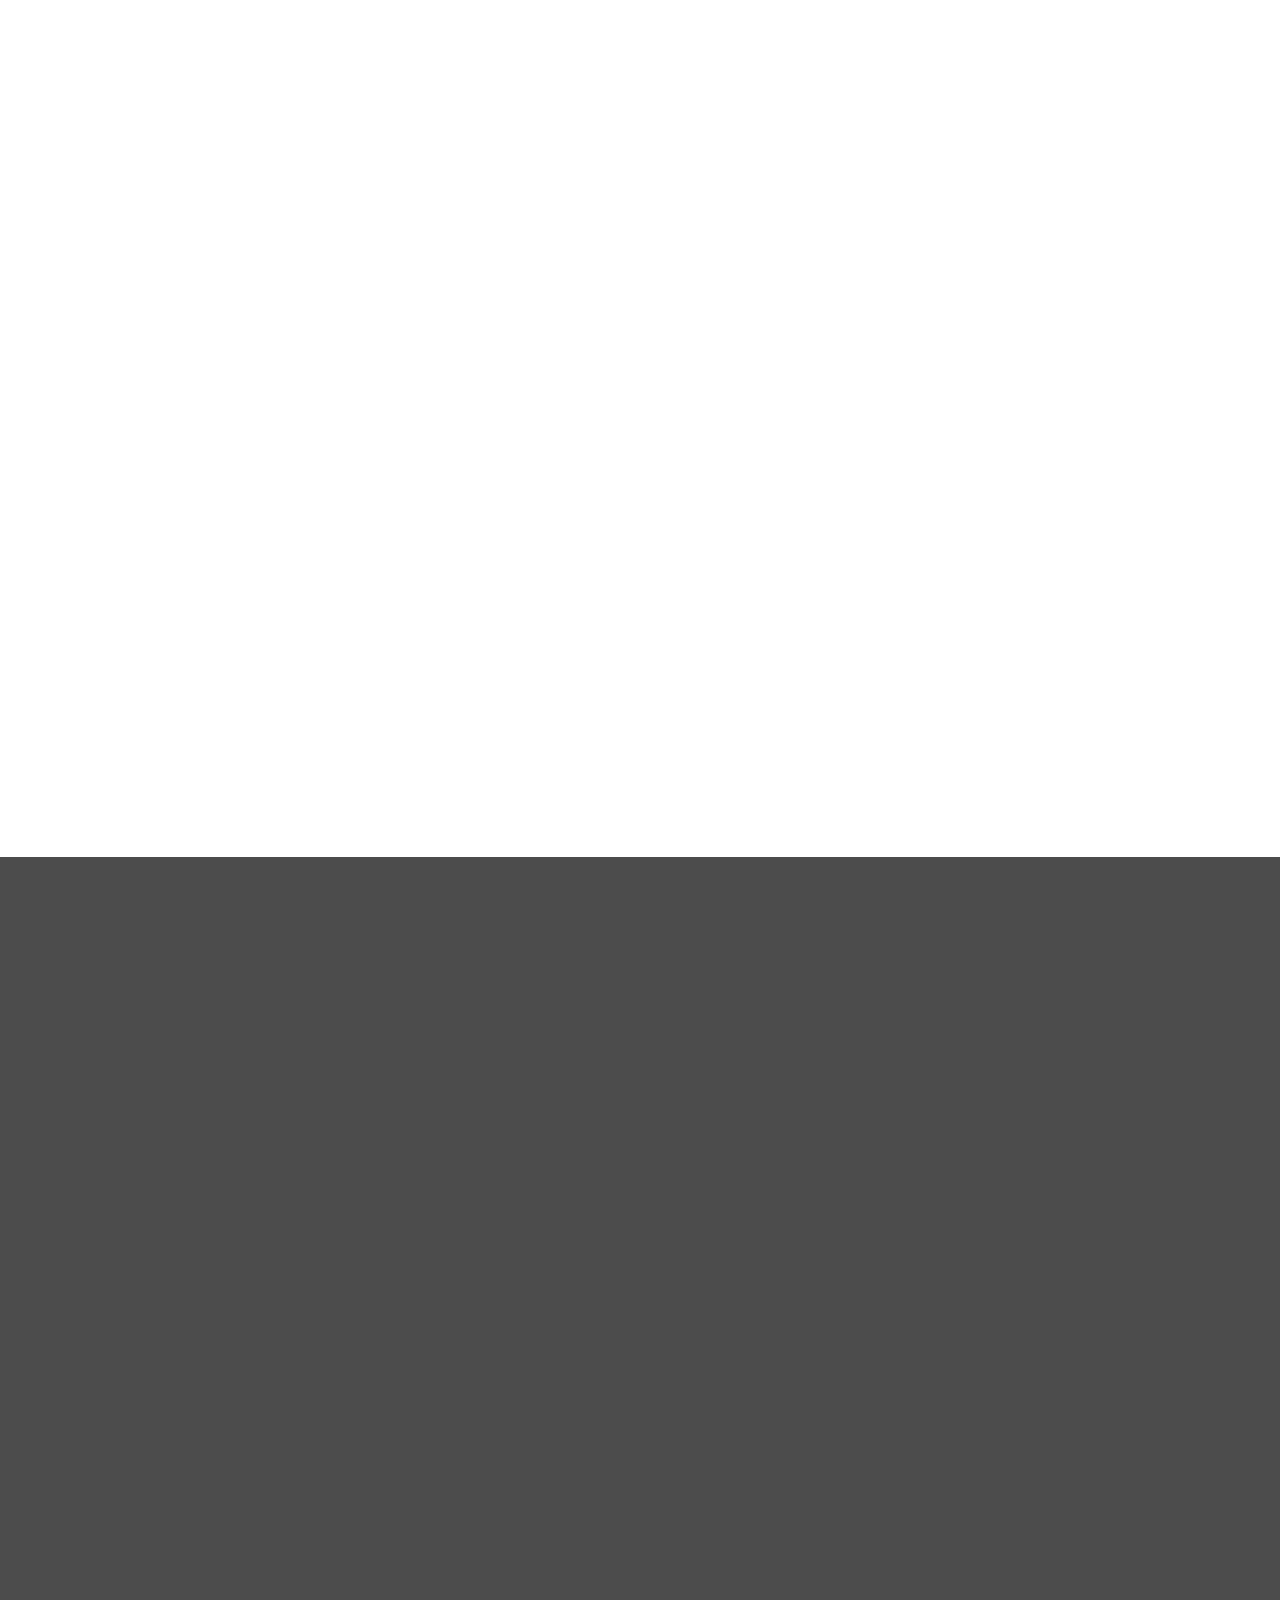
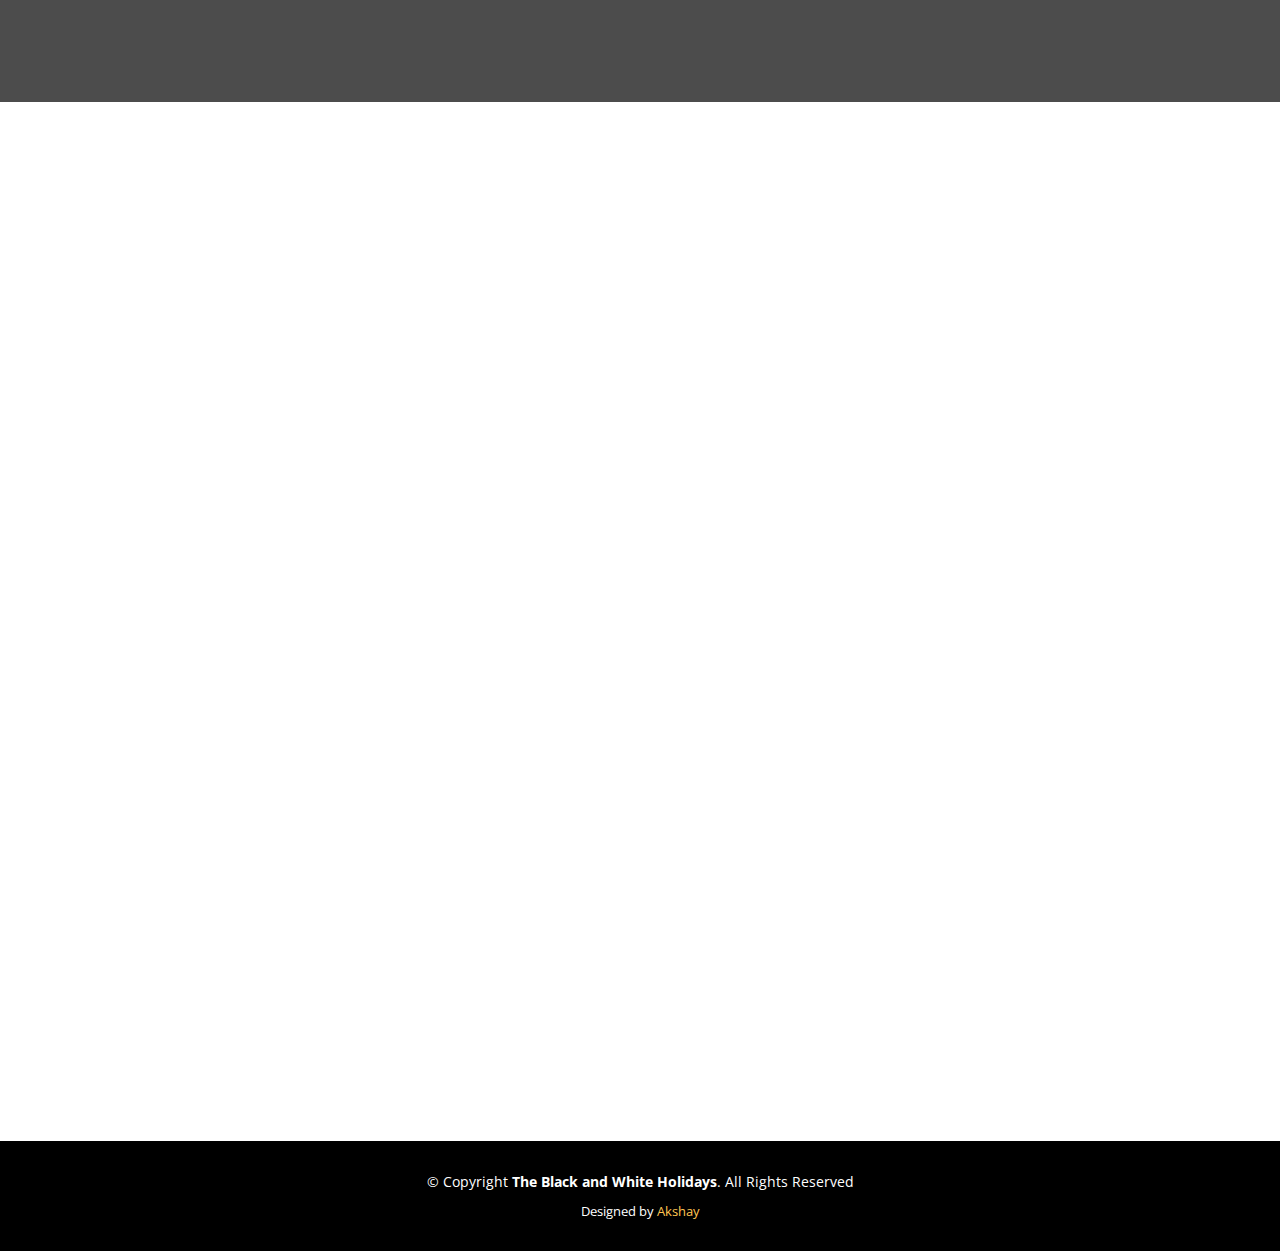
==== commit 64fdda56: "New" ====
--- a/index.html
+++ b/index.html
@@ -1,17 +1,22 @@
 <!DOCTYPE html>
 <html lang="en">
-  <head>
-    <meta charset="utf-8" />
-    <meta http-equiv="X-UA-Compatible" content="IE=edge" />
-
-    <meta name="author" content="blacknwhiteholidays" />
+
+<head>
+  <meta charset="utf-8">
+  <meta content="width=device-width, initial-scale=1.0" name="viewport">
+
+  <meta name="author" content="blacknwhiteholidays" />
     <meta
       name="Title"
-      content="Ooty Taxi - Black n White Holidays - The Best Taxi Service at Ooty.We provide Rental Cabs, Sightseeing, Airport Drop, Travels Agent "
+      content="Black n White Holidays - The Best Taxi Service at Ooty.We provide Rental Cabs, Sightseeing, Airport Drop, Travels Agent. Instant confirmation for your Taxi Booking from Ooty. Probabily the best taxi service at Ooty. "
+    />
+    <meta
+      name="description"
+      content="BLACK AND WHITE TRAVELS. Book Taxis and Cabs, Ooty Taxis,Taxi Services, Ooty Travels, Ooty Car Rentals, Ooty Local Sight seeing. Ooty, Munnar, Kodaikanal, Ooty Taxis, Car Rentals Services, Tours and Travels,Tours and Hotel Packages. Instant confirmation for your Taxi Booking from Airport to Ooty."
     />
     <meta
       name="keywords"
-      content="Blackandwhiteholidays Ooty, Best rated taxi in Ooty, Airport Taxi, Trip to Ooty,Best taxi service,Ooty Taxi, Ooty taxi Services, Best taxi in Ooty, Taxi from Ooty to Coimbatore, Taxi from Coimbatore to Ooty, Airport pick up "
+      content="Blackandwhiteholidays Ooty, Best rated taxi in Ooty, Airport Taxi, Trip to Ooty,Best taxi service,Ooty Taxis, Ooty Travels, Ooty Taxi services, Ooty Car Rentals, Ooty Cabs, Ooty Airport Taxi,Taxi Ooty, Ooty to Coimbatore, Kodaikanal, Mysore, Munnar, Thekkady, Ooty Taxi Rentals, Ooty travels, cars, Taxi Fare from Ooty to Coimbatore, Mysore, Munnar, Kodaikanal. Taxi to Mysore, Munnar, Alleppey Kerala tour packages, Rameshwaram, Madurai Temple, Ooty to Kerala, Clean and Sanitized taxi in Ooty  "
     />
 
     <meta
@@ -22,267 +27,499 @@
     <meta name="Identifier-URL" content="http://www.blacknwhiteholidays.com" />
     <meta name="Contact" content="blackandwhiteooty@gmail.com" />
     <meta content="width=device-width, initial-scale=1.0" name="viewport" />
-
-    <!-- Google Fonts -->
-    <link
-      href="https://fonts.googleapis.com/css?family=Open+Sans:300,300i,400,400i,700,700i|Poppins:300,400,500,700"
-      rel="stylesheet"
-    />
-
-    <!-- Vendor CSS Files -->
-    <link
-      href="assets/vendor/bootstrap/css/bootstrap.min.css"
-      rel="stylesheet"
-    />
-    <link
-      href="assets/vendor/font-awesome/css/font-awesome.min.css"
-      rel="stylesheet"
-    />
-    <link href="assets/vendor/boxicons/css/boxicons.min.css" rel="stylesheet" />
-    <link
-      href="assets/vendor/owl.carousel/assets/owl.carousel.min.css"
-      rel="stylesheet"
-    />
-    <link href="assets/vendor/venobox/venobox.css" rel="stylesheet" />
-    <link href="assets/vendor/aos/aos.css" rel="stylesheet" />
-
-    <!-- Template Main CSS File -->
-    <link href="assets/css/style.css" rel="stylesheet" />
-  </head>
-
-  <body>
-    <!-- ======= Header ======= -->
-    <header id="header" class="header-transparent">
-      <div class="container">
-        <nav id="nav-menu-container">
-          <ul class="nav-menu">
-            <li class="menu-active"><a href="index.html">Home</a></li>
-            <li><a href="#about">About Us</a></li>
-            <li><a href="#services">Services</a></li>
-            <li><a href="#contact">Contact Us</a></li>
-          </ul>
-        </nav>
-      </div>
-    </header>
-    <!-- End Header -->
-
-    <!-- ======= Hero Section ======= -->
-    <section id="hero"></section>
-
-    <main id="main">
-      <!-- ======= About Section ======= -->
-      <section id="about">
-        <div class="container" data-aos="fade-up">
-          <div class="row about-container">
-            <div class="col-lg-6 content order-lg-1 order-2">
-              <h2 class="title">About Us</h2>
-              <p>
-                We The Black & White Holidays Ooty are a company of trusted,
-                passionate travel specialists, who create customized luxury
-                journeys in and around South India. Our trips are completely
-                based on around your interests and schedule. The Black & White
-                Holidays are organized in a way to capture, maintain and uphold
-                the trust of our customer through courteous prompt and efficient
-                services and to built the brand name that characterizes modern
-                and quality services. This will be ensured by the continual
-                implement of our services to provide safe and convenient,
-                reliable taxi service by friendly and knowledgeable professional
-                to meet your taxi needs. Our team has a pledge to provide you
-                with the best in class taxi service 24x7 for all your travel
-                needs and social occasions.
-              </p>
-            </div>
-
-            <div
-              class="col-lg-6 background order-lg-2 order-1"
-              data-aos="fade-left"
-              data-aos-delay="100"
-            ></div>
-            <div class="col-lg-6 content order-lg-1 order-2">
-              <h2 class="title">What do we do?</h2>
-              <p>
-                Offering car rental services, Black White Travels in Etiness
-                road, Ooty is a name to be reckoned with. Since 2013, thisagency
-                has been in the business of offering cars on rent. This venture
-                aims to offer individuals as well as corporates with superlative
-                car hire services. Over time this firm has made a mark in the
-                self-drive car rental segment. This establishment has provided
-                impeccable services to a large number of customers. This
-                professionally managed organisation believes in offering quality
-                services at reasonable price points. It is taking conscientious
-                strides at achieving customer satisfaction through maintaining
-                impeccable standards in their service offerings. On the Natraj
-                hotel complex, this firm's office occupies a prominent location
-                in Etiness road. It stands at Natraj hotel complex.
-              </p>
-            </div>
-
-            <div
-              class="col-lg-6 background order-lg-2 order-1"
-              data-aos="fade-left"
-              data-aos-delay="100"
-            ></div>
-          </div>
-        </div>
-      </section>
-
-      <!--  Services Section -->
-      <section id="services">
-        <div class="container" data-aos="fade-up">
-          <div class="section-header">
-            <h3 class="section-title">Services</h3>
-            <p class="section-description"></p>
-          </div>
-          <div class="row">
-            <div class="col-lg-4 col-md-6" data-aos="zoom-in">
-              <div class="box">
-                <div class="icon">
-                  <i class="fa fa-desktop"></i>
-                </div>
-                <h4 class="title">Taxi Services</h4>
-                <p class="description">ETIOS-INNOVA-ZEST</p>
-              </div>
-            </div>
-            <div class="col-lg-4 col-md-6" data-aos="zoom-in">
-              <div class="box">
-                <div class="icon">
-                  <a href=""><i class="fa fa-bar-chart"></i></a>
-                </div>
-                <h4 class="title">Car rental</h4>
-                <p class="description">ETIOS-INNOVA-ZEST</p>
-              </div>
-            </div>
-            <div class="col-lg-4 col-md-6" data-aos="zoom-in">
-              <div class="box">
-                <div class="icon">
-                  <a href=""><i class="fa fa-paper-plane"></i></a>
-                </div>
-                <h4 class="title">Airport Transfer</h4>
-                <p class="description">ETIOS-INNOVA-ZEST</p>
-              </div>
-            </div>
-
-            <div class="col-lg-4 col-md-6" data-aos="zoom-in">
-              <div class="box">
-                <div class="icon">
-                  <a href=""><i class="fa fa-photo"></i></a>
-                </div>
-                <h4 class="title">Sight Seeing</h4>
-                <p class="description">ETIOS-INNOVA-ZEST</p>
-              </div>
-            </div>
-            <div class="col-lg-4 col-md-6" data-aos="zoom-in">
-              <div class="box">
-                <div class="icon">
-                  <a href=""><i class="fa fa-road"></i></a>
-                </div>
-                <h4 class="title">OFF ROAD</h4>
-                <p class="description">THAR 4X4</p>
-              </div>
-            </div>
-            <div class="col-lg-4 col-md-6" data-aos="zoom-in">
-              <div class="box">
-                <div class="icon">
-                  <a href=""><i class="fa fa-shopping-bag"></i></a>
-                </div>
-                <h4 class="title">Group Tour</h4>
-                <p class="description">VOLVO BUS</p>
-              </div>
-            </div>
-          </div>
-        </div>
-      </section>
-      <!-- End Services Section -->
-
-      <!-- ======= Contact Section ======= -->
-      <section id="contact">
-        <div class="container">
-          <div class="section-header">
-            <h3 class="section-title">Contact Us</h3>
-            <p class="section-description">We are open 24 x 7</p>
-          </div>
-        </div>
-
-        <!-- Uncomment below if you wan to use dynamic maps -->
-
-        <div class="container mt-5">
-          <div class="row justify-content-center">
-            <div class="col-lg-3 col-md-4">
-              <div class="info">
-                <div>
-                  <i class="fa fa-map-marker"></i>
-                  <p>
-                    No 15 Barathiyar Complex,<br />Charring Cross, Ooty - 643001
-                  </p>
-                </div>
-
-                <div>
-                  <i class="fa fa-envelope"></i>
-                  <p>blackandwhiteooty@gmail.com</p>
-                </div>
-
-                <div>
-                  <i class="fa fa-phone"></i>
-                  <p>+91 9787625479, 8637428027, 9843920030</p>
-                </div>
-              </div>
-
-              <div class="social-links">
-                <a
-                  href="https://www.facebook.com/blacknwhiteholidays"
-                  class="facebook"
-                  ><i class="fa fa-facebook"></i
-                ></a>
-                <a href="" class="instagram"><i class="fa fa-instagram"></i></a>
-              </div>
-              <div>
-                <a href="https://wa.me/message/QACYXORF3UVUO1">
-                  <img
-                    src="https://www.chinafalseeyelashes.com/wp-content/uploads/whatsapp-button.png"
-                /></a>
-              </div>
-            </div>
-          </div>
-        </div>
-      </section>
-      <!-- End Contact Section -->
-    </main>
-    <!-- End #main -->
-
-    <!-- ======= Footer ======= -->
-    <footer id="footer">
-      <div class="footer-top">
-        <div class="container"></div>
-      </div>
-
-      <div class="container">
-        <div class="copyright">
-          &copy; Copyright <strong>2020</strong>. All Rights Reserved
-        </div>
-        <div class="credits">
-          <a href="">Designed by Positive Vibes Technologies</a>
-        </div>
-      </div>
-    </footer>
-    <!-- End Footer -->
-
-    <a href="#" class="back-to-top"><i class="fa fa-chevron-up"></i></a>
-
-    <!-- Vendor JS Files -->
-    <script src="assets/vendor/jquery/jquery.min.js"></script>
-    <script src="assets/vendor/bootstrap/js/bootstrap.bundle.min.js"></script>
-    <script src="assets/vendor/jquery.easing/jquery.easing.min.js"></script>
-    <script src="assets/vendor/php-email-form/validate.js"></script>
-    <script src="assets/vendor/counterup/counterup.min.js"></script>
-    <script src="assets/vendor/waypoints/jquery.waypoints.min.js"></script>
-    <script src="assets/vendor/isotope-layout/isotope.pkgd.min.js"></script>
-    <script src="assets/vendor/superfish/superfish.min.js"></script>
-    <script src="assets/vendor/hoverIntent/hoverIntent.js"></script>
-    <script src="assets/vendor/owl.carousel/owl.carousel.min.js"></script>
-    <script src="assets/vendor/venobox/venobox.min.js"></script>
-    <script src="assets/vendor/aos/aos.js"></script>
-
-    <!-- Template Main JS File -->
-    <script src="assets/js/main.js"></script>
-  </body>
-</html>
+    <meta name="ROBOTS" content="all" />
+
+  <!-- Favicons -->
+  <link href="assets/img/favicon.png" rel="icon">
+  <link href="assets/img/apple-touch-icon.png" rel="apple-touch-icon">
+
+  <!-- Google Fonts -->
+  <link href="https://fonts.googleapis.com/css?family=Open+Sans:300,300i,400,400i,600,600i,700,700i|Raleway:300,300i,400,400i,500,500i,600,600i,700,700i|Poppins:300,300i,400,400i,500,500i,600,600i,700,700i" rel="stylesheet">
+
+  <!-- Vendor CSS Files -->
+  <link href="assets/vendor/bootstrap/css/bootstrap.min.css" rel="stylesheet">
+  <link href="assets/vendor/icofont/icofont.min.css" rel="stylesheet">
+  <link href="assets/vendor/boxicons/css/boxicons.min.css" rel="stylesheet">
+  <link href="assets/vendor/owl.carousel/assets/owl.carousel.min.css" rel="stylesheet">
+  <link href="assets/vendor/venobox/venobox.css" rel="stylesheet">
+  <link href="assets/vendor/remixicon/remixicon.css" rel="stylesheet">
+  <link href="assets/vendor/aos/aos.css" rel="stylesheet">
+
+  <!-- Template Main CSS File -->
+  <link href="assets/css/style.css" rel="stylesheet">
+</head>
+
+<body>
+
+  <!-- ======= Header ======= -->
+  <header id="header" class="fixed-top ">
+    <div class="container d-flex align-items-center justify-content-between">
+
+      <h1 class="logo"><a href="index.html"></a></h1>
+      <!-- Uncomment below if you prefer to use an image logo -->
+      <!-- <a href="index.html" class="logo"><img src="assets/img/logo.png" alt="" class="img-fluid"></a>-->
+
+      <nav class="nav-menu d-none d-lg-block">
+        <ul>
+          <li class="active"><a href="#hero">Home</a></li>
+          <li><a href="#counts">About Us</a></li>
+          <li><a href="#services">Services</a></li>
+          <li><a href="#portfolio">Spots</a></li>
+          
+<!--     <li class="drop-down"><a href="">Drop Down</a>
+         <ul>
+              <li><a href="#">Drop Down 1</a></li>
+              <li class="drop-down"><a href="#">Deep Drop Down</a>
+                <ul>
+                  <li><a href="#">Deep Drop Down 1</a></li>
+                  <li><a href="#">Deep Drop Down 2</a></li>
+                  <li><a href="#">Deep Drop Down 3</a></li>
+                  <li><a href="#">Deep Drop Down 4</a></li>
+                  <li><a href="#">Deep Drop Down 5</a></li>
+                </ul>
+              </li>
+              <li><a href="#">Drop Down 2</a></li>
+              <li><a href="#">Drop Down 3</a></li>
+              <li><a href="#">Drop Down 4</a></li>
+            </ul>-->
+          </li>
+          <li><a href="#contact">Contact</a></li>
+
+        </ul>
+      </nav><!-- .nav-menu -->
+
+      <a href="https://api.whatsapp.com/message/QACYXORF3UVUO1"target="_blank" class="get-started-btn scrollto">Book a cab</a>
+
+    </div>
+  </header><!-- End Header -->
+
+  <!-- ======= Hero Section ======= -->
+  <section id="hero" class="align-items-center">
+    
+    <div class="container" data-aos="fade-up">
+     <u> <h1>The Black <r>&</r> <w>White</w></h1></u>
+      <h1>Holidays</h1>
+
+
+    </div>
+  </section>
+  <!-- End Hero -->
+
+<!-- End Clients Section -->
+
+    <!-- ======= Features Section ======= -->
+<!-- End Features Section -->
+    <!-- ======= Counts Section ======= -->
+    <section id="counts" class="counts">
+      <div class="container" data-aos="fade-up">
+
+        <div class="row no-gutters">
+          <div class="section-title">
+            <h2>About</h2>
+            <p>What do they say about us?</p>
+          </div>
+          <div class="content d-flex flex-column justify-content-center">
+          <div class="row align-items-md-stretch">
+            <div class="col-md-6 d-md-flex align-items-md-stretch">
+              <div class="card" style="width: 40rem;">
+                <img class="card-img-top" src="./assets/img/review.JPG" alt="Card image cap">
+                <div class="card-body">                     
+                </div>
+              </div>
+            </div>
+            <div class="col-md-6 d-md-flex align-items-md-stretch">
+              <div class="card" style="width: 40rem;">
+                <img class="card-img-top" src="./assets/img/review 1.JPG" alt="Card image cap">
+                <div class="card-body">                     
+                </div>
+              </div>
+            </div>
+          </div>           
+              <div class="row">
+                <div class="col-md-6 d-md-flex align-items-md-stretch">
+                  <div class="card" style="width: 40rem;">
+                    <img class="card-img-top" src="./assets/img/review 3.JPG" alt="Card image cap">
+                    <div class="card-body">                     
+                    </div>
+                  </div>
+                </div>
+                <div class="col-md-6 d-md-flex align-items-md-stretch">
+                  <div class="card" style="width: 40rem;">
+                    <img class="card-img-top" src="./assets/img/review 5.JPG" alt="Card image cap">
+                    <div class="card-body">                     
+                    </div>
+                  </div>
+                </div>
+              </div>
+            </div>
+              <div class="row">
+                <a class="btn btn-warning" href="https://www.google.com/search?rlz=1C1CHBD_enIN830IN830&sxsrf=ALeKk00EfSTWCz7ZpXVfOu_1QPc4vISSSA:1608398469015&q=black%20and%20white%20holidays%20ooty%20review&sa=X&ved=2ahUKEwihlZybx9rtAhVIcCsKHfuFBg4QvS4wAnoECAMQIg&biw=1536&bih=722&dpr=1.25&tbs=lf:1,lf_ui:2&tbm=lcl&rflfq=1&num=10&rldimm=11321748614709894738&lqi=CiRibGFjayBhbmQgd2hpdGUgaG9saWRheXMgb290eSByZXZpZXciAjgBSN-Cw7earoCACFpJChhibGFjayBhbmQgd2hpdGUgaG9saWRheXMQABABEAIQAxgAGAIYAxgEIh1ibGFjayBhbmQgd2hpdGUgaG9saWRheXMgb290eQ&rlst=f#rlfi=hd:;si:11321748614709894738,l,CiRibGFjayBhbmQgd2hpdGUgaG9saWRheXMgb290eSByZXZpZXciAjgBSN-Cw7earoCACFpJChhibGFjayBhbmQgd2hpdGUgaG9saWRheXMQABABEAIQAxgAGAIYAxgEIh1ibGFjayBhbmQgd2hpdGUgaG9saWRheXMgb290eQ;mv:[[11.4140793,76.7085938],[11.4118303,76.69820399999999]];tbs:lrf:!1m4!1u2!2m2!2m1!1e1!1m4!1u16!2m2!16m1!1e1!1m4!1u16!2m2!16m1!1e2!2m1!1e2!2m1!1e16!3sIAE,lf:1,lf_ui:2" target="_blank"role="button">View More reviews</a>
+              </div>
+            </div><!-- End .content-->
+          </div>
+        </div>
+
+      </div>
+    </section><!-- End Counts Section -->
+
+     <!-- ======= Services Section ======= -->
+     <section id="services" class="services">
+      <div class="container" data-aos="fade-up">
+
+        <div class="section-title">
+          <h2>Services</h2>
+          <p>Check our Services</p>
+        </div>
+
+        <div class="row">
+          <div class="col-lg-4 col-md-6 d-flex align-items-stretch" data-aos="zoom-in" data-aos-delay="100">
+            <div class="icon-box">
+              <div class="icon"><i class="bx bx-world"></i></div>
+              <h4><a href="">Ooty sightseeing </a></h4>
+              <p>Dodabetta peak ,tea factory, botanical garden, Rose garden, wax museum, Ooty lake boat house</p>
+            </div>
+          </div>
+
+          <div class="col-lg-4 col-md-6 d-flex align-items-stretch mt-4 mt-md-0" data-aos="zoom-in" data-aos-delay="200">
+            <div class="icon-box">
+              <div class="icon"><i class="bx bx-world"></i></div>
+              <h4><a href="">Coonoor sightseeing</a></h4>
+              <p>Valley view ,mrc outside view, sims park ,tea garden ,lambs Rock, dolphins nose and toy train </p>
+            </div>
+          </div>
+
+          <div class="col-lg-4 col-md-6 d-flex align-items-stretch mt-4 mt-lg-0" data-aos="zoom-in" data-aos-delay="300">
+            <div class="icon-box">
+              <div class="icon"><i class="bx bx-world"></i></div>
+              <h4><a href="">Pykara sightseeing </a></h4>
+              <p>Pine Forest ,kamaraj Sagar dam ,tree park ,9th Mile shooting spots ,pykara falls ,pykara boat house</p>
+            </div>
+          </div>
+
+          <div class="col-lg-4 col-md-6 d-flex align-items-stretch mt-4" data-aos="zoom-in" data-aos-delay="100">
+            <div class="icon-box">
+              <div class="icon"><i class="bx bx-world"></i></div>
+              <h4><a href="">Pykara & mudumalai </a></h4>
+              <p>Pine Forest ,kamaraj Sagar dam ,tree park, 9th Mile shooting spots ,pykara falls, pykara boat house ,and mudumalai tiger reserve </p>
+            </div>
+          </div>
+
+          <div class="col-lg-4 col-md-6 d-flex align-items-stretch mt-4" data-aos="zoom-in" data-aos-delay="200">
+            <div class="icon-box">
+              <div class="icon"><i class="bx bx-world"></i></div>
+              <h4><a href="">Ooty & coonoor </a></h4>
+              <p>Dodabetta peak, tea factory, botanical garden, ooty lake boat house, dolphins nose, tea garden, sims park ,valley view, mrc outside view, sims park</p>
+            </div>
+          </div>
+
+          <div class="col-lg-4 col-md-6 d-flex align-items-stretch mt-4" data-aos="zoom-in" data-aos-delay="300">
+            <div class="icon-box">
+              <div class="icon"><i class="bx bx-world"></i></div>
+              <h4><a href="">Avalanche Sight Seeing</a></h4>
+              <p>Avalnchi ,Emarald ,Village view, View point, Tea Factory and Toda emporium</p>
+            </div>
+          </div>
+
+        </div>
+
+      </div>
+    </section><!-- End Services Section -->
+
+    
+
+    <!-- ======= Cta Section ======= -->
+<!-- End Cta Section -->
+
+    <!-- ======= Portfolio Section ======= -->
+    <section id="portfolio" class="portfolio">
+      <div class="container" data-aos="fade-up">
+
+        <div class="section-title">
+          <h2>Sight Seeing</h2>
+          <p>Spots</p>
+        </div>
+
+        <div class="row" data-aos="fade-up" data-aos-delay="100">
+          <div class="col-lg-12 d-flex justify-content-center">
+            <ul id="portfolio-flters">
+              <li data-filter="*" class="filter-active">All</li>
+              <li data-filter=".filter-app">App</li>
+              <li data-filter=".filter-card">Card</li>
+              <li data-filter=".filter-web">Web</li>
+            </ul>
+          </div>
+        </div>
+
+        <div class="row portfolio-container" data-aos="fade-up" data-aos-delay="200">
+
+          <div class="col-lg-4 col-md-6 portfolio-item filter-app">
+            <div class="portfolio-wrap">
+              <img src="assets/img/portfolio/portfolio-1.jpg" class="img-fluid" alt="">
+              <div class="portfolio-info">
+                <h4>App 1</h4>
+                <p>App</p>
+                <div class="portfolio-links">
+                  <a href="assets/img/portfolio/portfolio-1.jpg" data-gall="portfolioGallery" class="venobox" title="App 1"><i class="bx bx-plus"></i></a>
+                  <a href="portfolio-details.html" title="More Details"><i class="bx bx-link"></i></a>
+                </div>
+              </div>
+            </div>
+          </div>
+
+          <div class="col-lg-4 col-md-6 portfolio-item filter-web">
+            <div class="portfolio-wrap">
+              <img src="assets/img/portfolio/portfolio-2.jpg" class="img-fluid" alt="">
+              <div class="portfolio-info">
+                <h4>Web 3</h4>
+                <p>Web</p>
+                <div class="portfolio-links">
+                  <a href="assets/img/portfolio/portfolio-2.jpg" data-gall="portfolioGallery" class="venobox" title="Web 3"><i class="bx bx-plus"></i></a>
+                  <a href="portfolio-details.html" title="More Details"><i class="bx bx-link"></i></a>
+                </div>
+              </div>
+            </div>
+          </div>
+
+          <div class="col-lg-4 col-md-6 portfolio-item filter-app">
+            <div class="portfolio-wrap">
+              <img src="assets/img/portfolio/portfolio-3.jpg" class="img-fluid" alt="">
+              <div class="portfolio-info">
+                <h4>App 2</h4>
+                <p>App</p>
+                <div class="portfolio-links">
+                  <a href="assets/img/portfolio/portfolio-3.jpg" data-gall="portfolioGallery" class="venobox" title="App 2"><i class="bx bx-plus"></i></a>
+                  <a href="portfolio-details.html" title="More Details"><i class="bx bx-link"></i></a>
+                </div>
+              </div>
+            </div>
+          </div>
+
+          <div class="col-lg-4 col-md-6 portfolio-item filter-card">
+            <div class="portfolio-wrap">
+              <img src="assets/img/portfolio/portfolio-4.jpg" class="img-fluid" alt="">
+              <div class="portfolio-info">
+                <h4>Card 2</h4>
+                <p>Card</p>
+                <div class="portfolio-links">
+                  <a href="assets/img/portfolio/portfolio-4.jpg" data-gall="portfolioGallery" class="venobox" title="Card 2"><i class="bx bx-plus"></i></a>
+                  <a href="portfolio-details.html" title="More Details"><i class="bx bx-link"></i></a>
+                </div>
+              </div>
+            </div>
+          </div>
+
+          <div class="col-lg-4 col-md-6 portfolio-item filter-web">
+            <div class="portfolio-wrap">
+              <img src="assets/img/portfolio/portfolio-5.jpg" class="img-fluid" alt="">
+              <div class="portfolio-info">
+                <h4>Web 2</h4>
+                <p>Web</p>
+                <div class="portfolio-links">
+                  <a href="assets/img/portfolio/portfolio-5.jpg" data-gall="portfolioGallery" class="venobox" title="Web 2"><i class="bx bx-plus"></i></a>
+                  <a href="portfolio-details.html" title="More Details"><i class="bx bx-link"></i></a>
+                </div>
+              </div>
+            </div>
+          </div>
+
+          <div class="col-lg-4 col-md-6 portfolio-item filter-app">
+            <div class="portfolio-wrap">
+              <img src="assets/img/portfolio/portfolio-6.jpg" class="img-fluid" alt="">
+              <div class="portfolio-info">
+                <h4>App 3</h4>
+                <p>App</p>
+                <div class="portfolio-links">
+                  <a href="assets/img/portfolio/portfolio-6.jpg" data-gall="portfolioGallery" class="venobox" title="App 3"><i class="bx bx-plus"></i></a>
+                  <a href="portfolio-details.html" title="More Details"><i class="bx bx-link"></i></a>
+                </div>
+              </div>
+            </div>
+          </div>
+
+          <div class="col-lg-4 col-md-6 portfolio-item filter-card">
+            <div class="portfolio-wrap">
+              <img src="assets/img/portfolio/portfolio-7.jpg" class="img-fluid" alt="">
+              <div class="portfolio-info">
+                <h4>Card 1</h4>
+                <p>Card</p>
+                <div class="portfolio-links">
+                  <a href="assets/img/portfolio/portfolio-7.jpg" data-gall="portfolioGallery" class="venobox" title="Card 1"><i class="bx bx-plus"></i></a>
+                  <a href="portfolio-details.html" title="More Details"><i class="bx bx-link"></i></a>
+                </div>
+              </div>
+            </div>
+          </div>
+
+          <div class="col-lg-4 col-md-6 portfolio-item filter-card">
+            <div class="portfolio-wrap">
+              <img src="assets/img/portfolio/portfolio-8.jpg" class="img-fluid" alt="">
+              <div class="portfolio-info">
+                <h4>Card 3</h4>
+                <p>Card</p>
+                <div class="portfolio-links">
+                  <a href="assets/img/portfolio/portfolio-8.jpg" data-gall="portfolioGallery" class="venobox" title="Card 3"><i class="bx bx-plus"></i></a>
+                  <a href="portfolio-details.html" title="More Details"><i class="bx bx-link"></i></a>
+                </div>
+              </div>
+            </div>
+          </div>
+
+          <div class="col-lg-4 col-md-6 portfolio-item filter-web">
+            <div class="portfolio-wrap">
+              <img src="assets/img/portfolio/portfolio-9.jpg" class="img-fluid" alt="">
+              <div class="portfolio-info">
+                <h4>Web 3</h4>
+                <p>Web</p>
+                <div class="portfolio-links">
+                  <a href="assets/img/portfolio/portfolio-9.jpg" data-gall="portfolioGallery" class="venobox" title="Web 3"><i class="bx bx-plus"></i></a>
+                  <a href="portfolio-details.html" title="More Details"><i class="bx bx-link"></i></a>
+                </div>
+              </div>
+            </div>
+          </div>
+
+        </div>
+
+      </div>
+    </section><!-- End Portfolio Section -->
+
+
+       
+
+    <!-- ======= Testimonials Section ======= -->
+    <section id="testimonials" class="testimonials">
+      <div class="container" data-aos="zoom-in">
+
+        <div class="owl-carousel testimonials-carousel">
+
+          <div class="testimonial-item">
+            <img src="assets/img/testimonials/testimonials-1.jpg" class="testimonial-img" alt="">
+            <h1>Innova</h1>
+          </div>
+
+          <div class="testimonial-item">
+            <img src="assets/img/testimonials/testimonials-2.jpg" class="testimonial-img" alt="">
+            <h1>Etios</h1>
+          </div>
+
+          <div class="testimonial-item">
+            <img src="assets/img/testimonials/testimonials-3.jpg" class="testimonial-img" alt="">
+            <h1>Van</h1>
+          </div>
+
+          <div class="testimonial-item">
+            <img src="assets/img/testimonials/testimonials-4.jpg" class="testimonial-img" alt="">
+            <h1>Tavera</h1>
+          </div>
+
+          <div class="testimonial-item">
+            <img src="assets/img/testimonials/testimonials-5.jpg" class="testimonial-img" alt="">
+            <h1>Zest</h1>
+
+            </p>
+          </div>
+
+        </div>
+
+      </div>
+    </section><!-- End Testimonials Section -->
+
+<!--
+  
+-->
+
+    <!-- ======= Contact Section ======= -->
+    <section id="contact" class="contact">
+      <div class="container" data-aos="fade-up">
+
+        <div class="section-title">
+          <h2>Contact</h2>
+          <p>Give Us a Shout</p>
+        </div>
+
+        <div>
+          <iframe style="border:0; width: 100%; height: 270px;" src="https://www.google.com/maps/embed?pb=!1m18!1m12!1m3!1d125154.58912664835!2d76.74681090925284!3d11.401669544237155!2m3!1f0!2f0!3f0!3m2!1i1024!2i768!4f13.1!3m3!1m2!1s0x3ba8bd8c6451e367%3A0x9d1eee61400dde52!2sOoty%20Taxi%20-%20Black%20n%20White%20Holidays%20-%20Taxi%2C%20Rental%20Cabs%2C%20Sightseeing%2C%20Airport%20Drop%2C%20Travels%20Agent!5e0!3m2!1sen!2sin!4v1608396843295!5m2!1sen!2sin" frameborder="0" allowfullscreen></iframe>
+        </div>
+
+        <div class="row">
+
+          <div class="col-lg-6">
+            <div class="info">
+              <div class="address">
+                <i class="icofont-google-map"></i>
+                <h4>Location:</h4>
+                <p>No 15 Barathiyar Complex,
+                  Charring Cross, Ooty - 643001</p>
+              </div>
+
+              <div class="email">
+                <i class="icofont-envelope"></i>
+                <h4>Email:</h4>
+                <p>blackandwhiteooty@gmail.com</p>
+              </div>
+
+              <div class="phone">
+                <i class="icofont-phone"></i>
+                <h4>Call:</h4>
+                <p>+91 9787625479, +91 8637428027, +91 9843920030</p>
+              </div>
+            </div>
+            </div>
+            <div class="col-lg-6 align-items-stretch">
+              <div class="member" data-aos="fade-up" data-aos-delay="10">
+                <div class="member-img">
+                  <img src="assets/img/team/team-1.jpg" class="img-fluid" alt="">
+                  <div class="social">
+                    <a href="https://www.facebook.com/deepak.nanjs"><i class="icofont-facebook"></i></a>
+                    <a href="https://www.instagram.com/theblacknwhiteholidays/"><i class="icofont-instagram"></i></a>
+                  </div>
+                </div>
+                <div class="member-info">
+                  <h4>Deepak.N</h4>
+                  <span>Managing Director</span>
+                </div>
+              </div>
+            </div>
+
+        </div>
+
+      </div>
+    </section><!-- End Contact Section -->
+
+  </main><!-- End #main -->
+
+  <!-- ======= Footer ======= -->
+  <footer id="footer">
+    
+
+    <div class="container">
+      <div class="copyright">
+        &copy; Copyright <strong><span>The Black and White Holidays</span></strong>. All Rights Reserved
+      </div>
+      <div class="credits">
+        Designed by <a href="#">Akshay</a>
+      </div>
+    </div>
+  </footer><!-- End Footer -->
+
+  <a href="#" class="back-to-top"><i class="ri-arrow-up-line"></i></a>
+  <div id="preloader"></div>
+
+  <!-- Vendor JS Files -->
+  <script src="assets/vendor/jquery/jquery.min.js"></script>
+  <script src="assets/vendor/bootstrap/js/bootstrap.bundle.min.js"></script>
+  <script src="assets/vendor/jquery.easing/jquery.easing.min.js"></script>
+  <script src="assets/vendor/php-email-form/validate.js"></script>
+  <script src="assets/vendor/owl.carousel/owl.carousel.min.js"></script>
+  <script src="assets/vendor/isotope-layout/isotope.pkgd.min.js"></script>
+  <script src="assets/vendor/venobox/venobox.min.js"></script>
+  <script src="assets/vendor/waypoints/jquery.waypoints.min.js"></script>
+  <script src="assets/vendor/counterup/counterup.min.js"></script>
+  <script src="assets/vendor/aos/aos.js"></script>
+
+  <!-- Template Main JS File -->
+  <script src="assets/js/main.js"></script>
+
+</body>
+
+</html>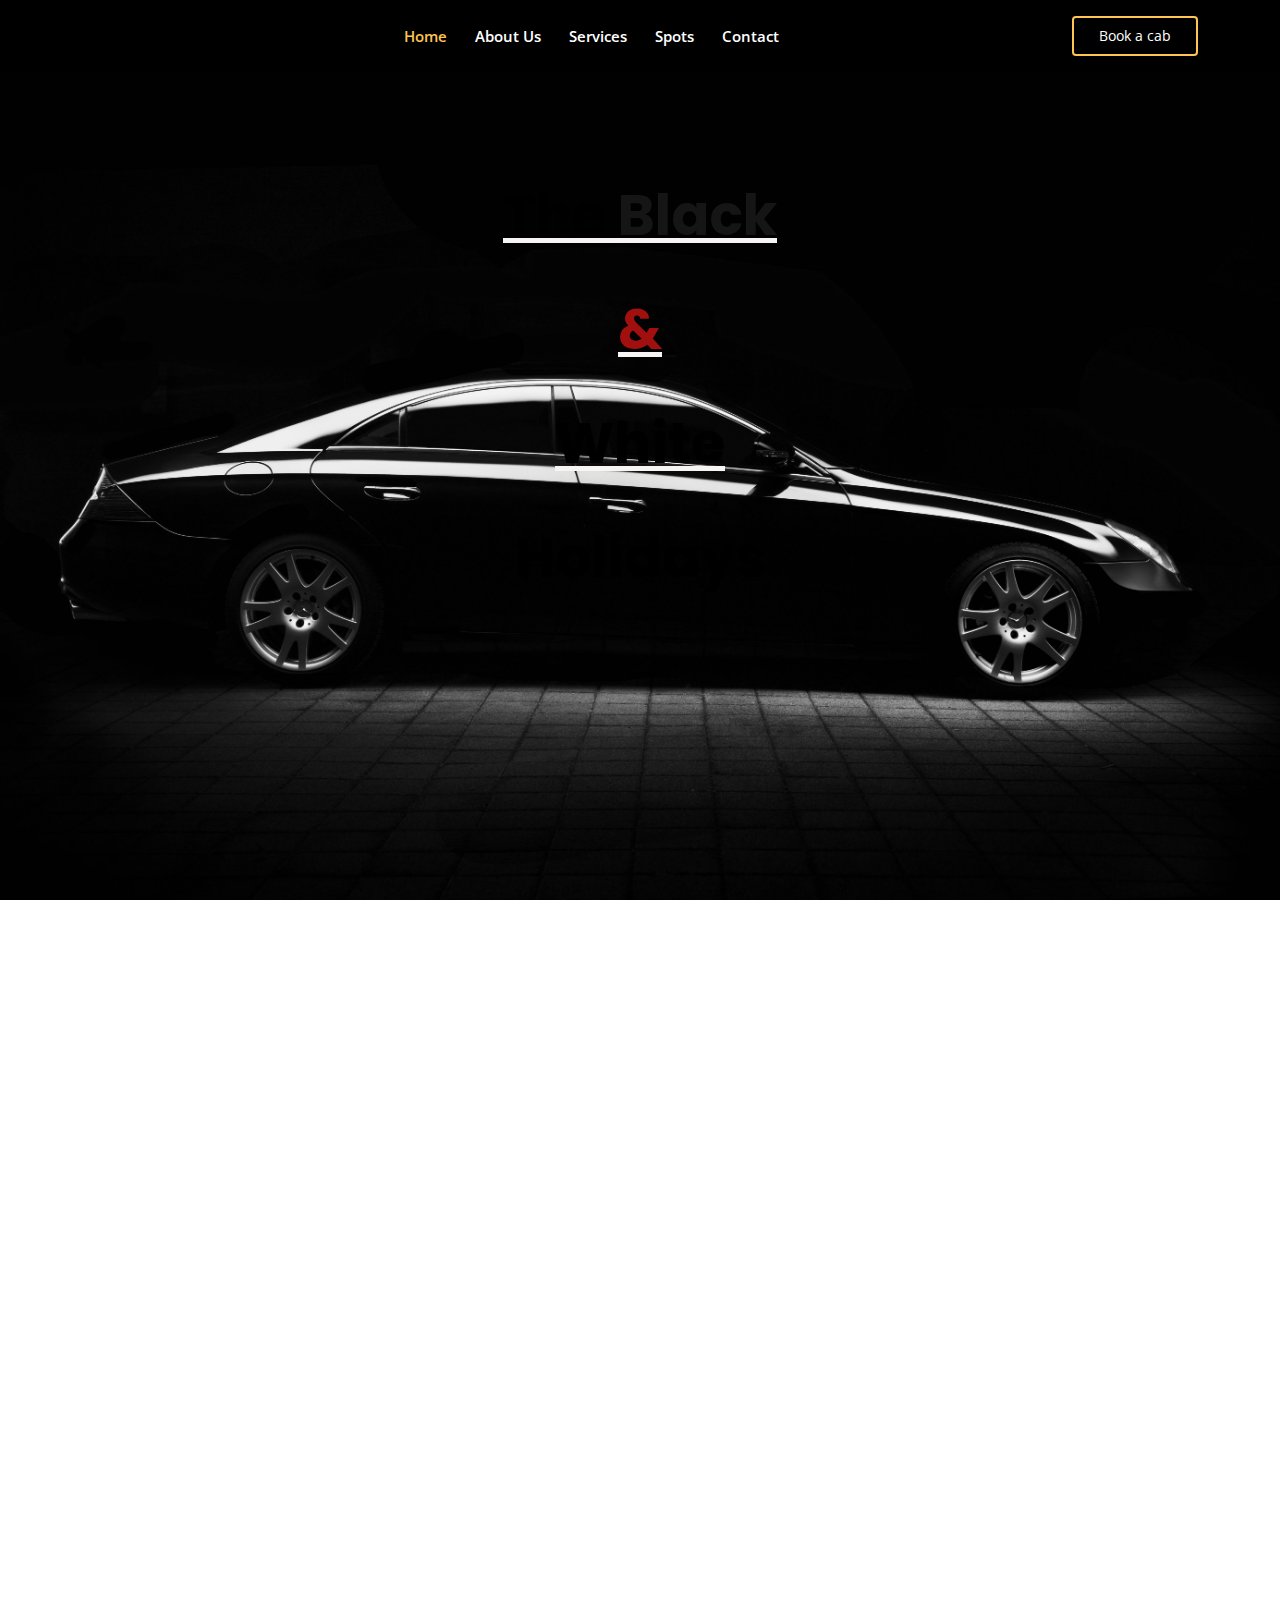
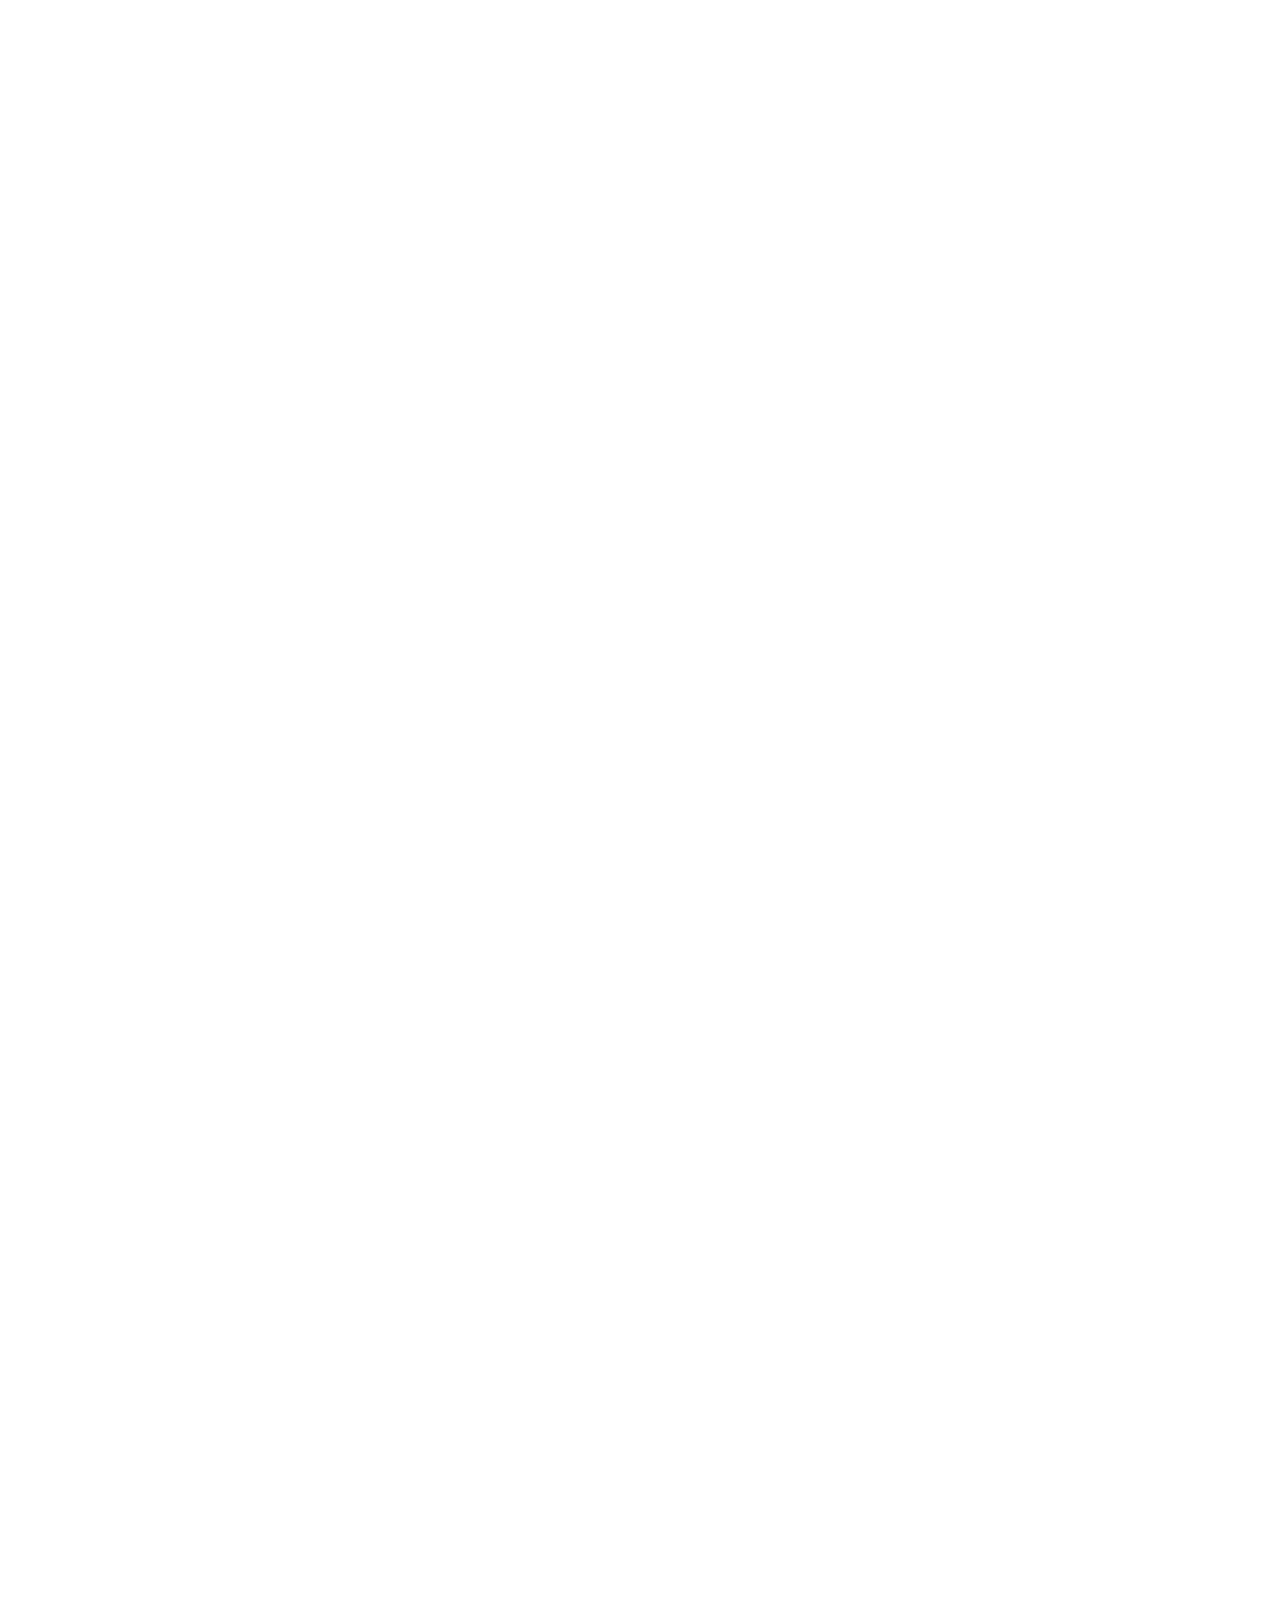
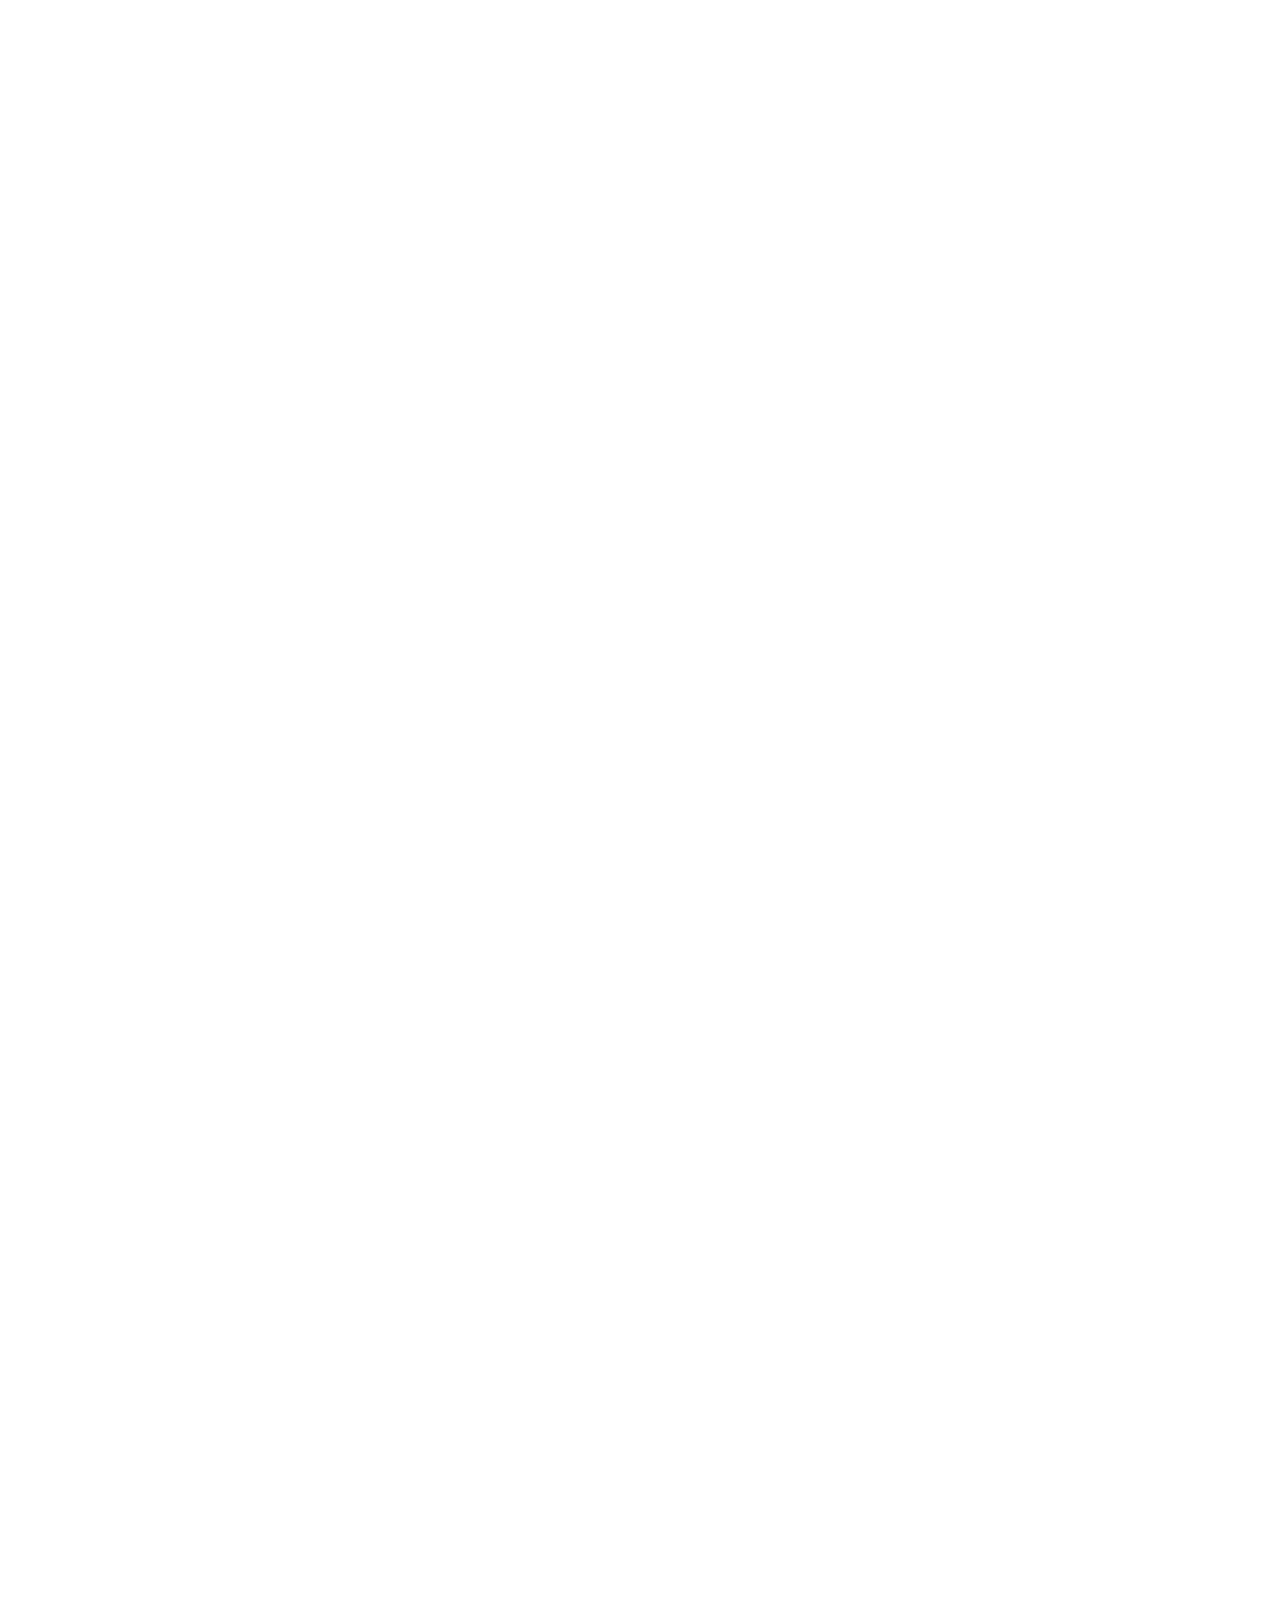
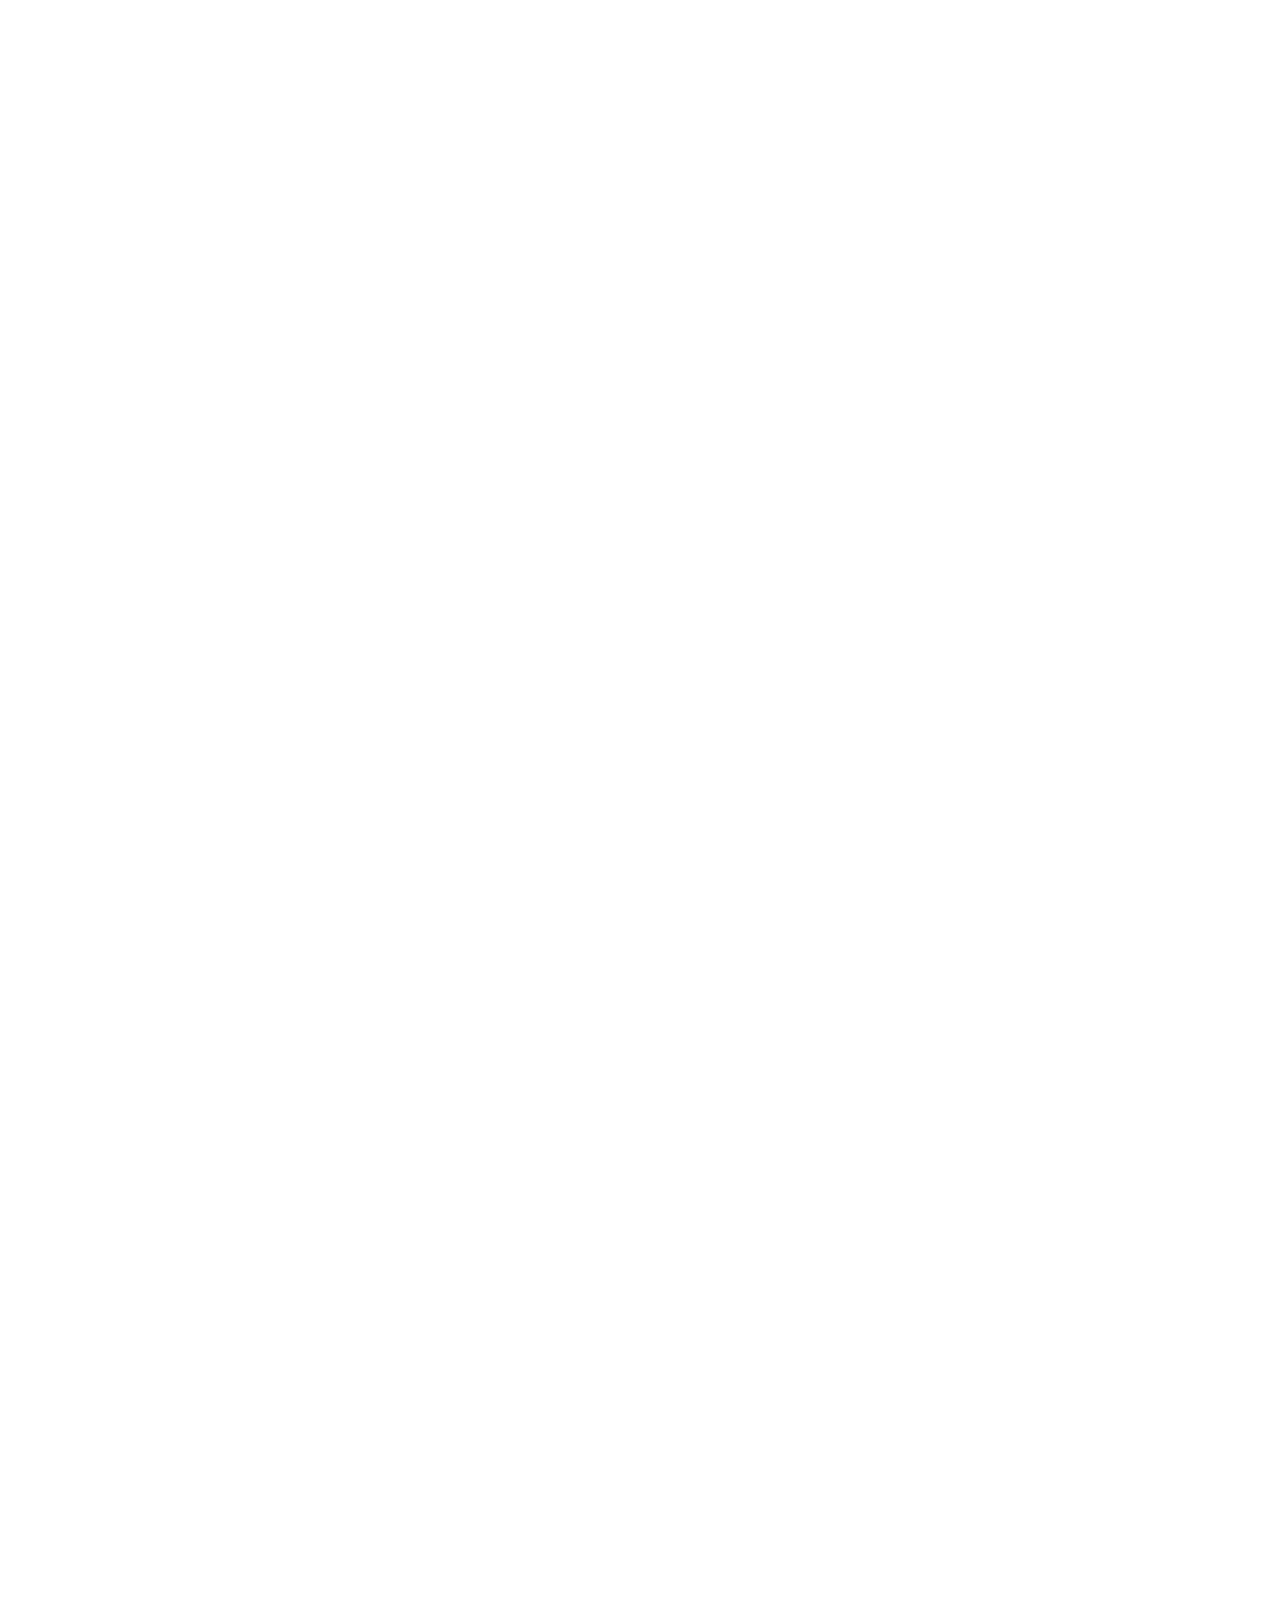
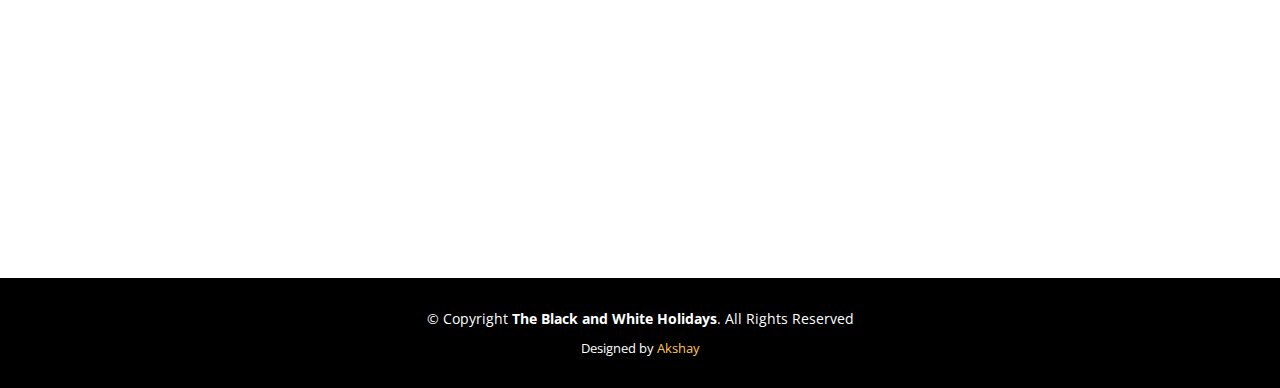
==== commit 2bf6e595: "Latest" ====
--- a/index.html
+++ b/index.html
@@ -97,8 +97,8 @@
   <section id="hero" class="align-items-center">
     
     <div class="container" data-aos="fade-up">
-     <u> <h1>The Black <r>&</r> <w>White</w></h1></u>
-      <h1>Holidays</h1>
+     <u><h1 class="display-1">The <w>Black </w></h1> <h1><r>&</r></h1> <h1> White </h1></u>
+     <h1 class="display-1">Holidays</h1>
 
 
     </div>
@@ -120,15 +120,13 @@
           </div>
           <div class="content d-flex flex-column justify-content-center">
           <div class="row align-items-md-stretch">
-            <div class="col-md-6 d-md-flex align-items-md-stretch">
-              <div class="card" style="width: 40rem;">
+            <div class="col-md-12 d-md-flex align-items-md-stretch">
+              <div class="card" style="">
                 <img class="card-img-top" src="./assets/img/review.JPG" alt="Card image cap">
-                <div class="card-body">                     
-                </div>
-              </div>
-            </div>
-            <div class="col-md-6 d-md-flex align-items-md-stretch">
-              <div class="card" style="width: 40rem;">
+              </div>
+            </div>
+            <div class="col-md-12 d-md-flex align-items-md-stretch">
+              <div class="card" style="">
                 <img class="card-img-top" src="./assets/img/review 1.JPG" alt="Card image cap">
                 <div class="card-body">                     
                 </div>
@@ -136,15 +134,15 @@
             </div>
           </div>           
               <div class="row">
-                <div class="col-md-6 d-md-flex align-items-md-stretch">
-                  <div class="card" style="width: 40rem;">
-                    <img class="card-img-top" src="./assets/img/review 3.JPG" alt="Card image cap">
+                <div class="col-md-12 d-md-flex align-items-md-stretch">
+                  <div class="card" style=" ">
+                    <img class="card-img-top" src="./assets/img/review 2.JPG" alt="Card image cap">
                     <div class="card-body">                     
                     </div>
                   </div>
                 </div>
-                <div class="col-md-6 d-md-flex align-items-md-stretch">
-                  <div class="card" style="width: 40rem;">
+                <div class="col-md-12 d-md-flex align-items-md-stretch">
+                  <div class="card" style="width: ">
                     <img class="card-img-top" src="./assets/img/review 5.JPG" alt="Card image cap">
                     <div class="card-body">                     
                     </div>
@@ -243,9 +241,7 @@
           <div class="col-lg-12 d-flex justify-content-center">
             <ul id="portfolio-flters">
               <li data-filter="*" class="filter-active">All</li>
-              <li data-filter=".filter-app">App</li>
-              <li data-filter=".filter-card">Card</li>
-              <li data-filter=".filter-web">Web</li>
+              <li data-filter=".filter-web">Car</li>
             </ul>
           </div>
         </div>
@@ -268,12 +264,12 @@
 
           <div class="col-lg-4 col-md-6 portfolio-item filter-web">
             <div class="portfolio-wrap">
-              <img src="assets/img/portfolio/portfolio-2.jpg" class="img-fluid" alt="">
+              <img src="assets/img/testimonials/testimonials-5.jpg" class="img-fluid" alt="">
               <div class="portfolio-info">
                 <h4>Web 3</h4>
                 <p>Web</p>
                 <div class="portfolio-links">
-                  <a href="assets/img/portfolio/portfolio-2.jpg" data-gall="portfolioGallery" class="venobox" title="Web 3"><i class="bx bx-plus"></i></a>
+                  <a href="assets/img/testimonials/testimonials-2.jpg" data-gall="portfolioGallery" class="venobox" title="Web 3"><i class="bx bx-plus"></i></a>
                   <a href="portfolio-details.html" title="More Details"><i class="bx bx-link"></i></a>
                 </div>
               </div>
@@ -310,12 +306,12 @@
 
           <div class="col-lg-4 col-md-6 portfolio-item filter-web">
             <div class="portfolio-wrap">
-              <img src="assets/img/portfolio/portfolio-5.jpg" class="img-fluid" alt="">
+              <img src="assets/img/testimonials/testimonials-2.jpg" class="img-fluid" alt="">
               <div class="portfolio-info">
                 <h4>Web 2</h4>
                 <p>Web</p>
                 <div class="portfolio-links">
-                  <a href="assets/img/portfolio/portfolio-5.jpg" data-gall="portfolioGallery" class="venobox" title="Web 2"><i class="bx bx-plus"></i></a>
+                  <a href="assets/img/testimonials/testimonials-1.jpg" data-gall="portfolioGallery" class="venobox" title="Web 2"><i class="bx bx-plus"></i></a>
                   <a href="portfolio-details.html" title="More Details"><i class="bx bx-link"></i></a>
                 </div>
               </div>
@@ -366,12 +362,12 @@
 
           <div class="col-lg-4 col-md-6 portfolio-item filter-web">
             <div class="portfolio-wrap">
-              <img src="assets/img/portfolio/portfolio-9.jpg" class="img-fluid" alt="">
+              <img src="assets/img/testimonials/testimonials-3.jpg" class="img-fluid" alt="">
               <div class="portfolio-info">
                 <h4>Web 3</h4>
                 <p>Web</p>
                 <div class="portfolio-links">
-                  <a href="assets/img/portfolio/portfolio-9.jpg" data-gall="portfolioGallery" class="venobox" title="Web 3"><i class="bx bx-plus"></i></a>
+                  <a href="assets/img/testimonials/testimonials-3.jpg" data-gall="portfolioGallery" class="venobox" title="Web 3"><i class="bx bx-plus"></i></a>
                   <a href="portfolio-details.html" title="More Details"><i class="bx bx-link"></i></a>
                 </div>
               </div>
@@ -383,46 +379,6 @@
       </div>
     </section><!-- End Portfolio Section -->
 
-
-       
-
-    <!-- ======= Testimonials Section ======= -->
-    <section id="testimonials" class="testimonials">
-      <div class="container" data-aos="zoom-in">
-
-        <div class="owl-carousel testimonials-carousel">
-
-          <div class="testimonial-item">
-            <img src="assets/img/testimonials/testimonials-1.jpg" class="testimonial-img" alt="">
-            <h1>Innova</h1>
-          </div>
-
-          <div class="testimonial-item">
-            <img src="assets/img/testimonials/testimonials-2.jpg" class="testimonial-img" alt="">
-            <h1>Etios</h1>
-          </div>
-
-          <div class="testimonial-item">
-            <img src="assets/img/testimonials/testimonials-3.jpg" class="testimonial-img" alt="">
-            <h1>Van</h1>
-          </div>
-
-          <div class="testimonial-item">
-            <img src="assets/img/testimonials/testimonials-4.jpg" class="testimonial-img" alt="">
-            <h1>Tavera</h1>
-          </div>
-
-          <div class="testimonial-item">
-            <img src="assets/img/testimonials/testimonials-5.jpg" class="testimonial-img" alt="">
-            <h1>Zest</h1>
-
-            </p>
-          </div>
-
-        </div>
-
-      </div>
-    </section><!-- End Testimonials Section -->
 
 <!--
   
--- a/assets/css/style.css
+++ b/assets/css/style.css
@@ -412,15 +412,15 @@
 # Hero Section
 --------------------------------------------------------------*/
 
-w {
-  color: white;
+w{
+  color: #151515;
 }
 
 r{
-  color: red;
+  color: rgb(161, 15, 15);
 }
 u{
-  color: black;
+  color: rgb(248, 244, 244);
 }
 
 #hero h1{
@@ -535,12 +535,13 @@
 
 #hero h1 span {
   color: #ffc451;
+  font-size: 24px;
 }
 
 #hero h2 {
   color: rgba(255, 255, 255, 0.9);
   margin: 10px 0 0 0;
-  font-size: 24px;
+  font-size: 14px;
 }
 
 #hero .icon-box {
@@ -581,8 +582,13 @@
 
 @media (min-width: 1024px) {
   #hero {
-    background-attachment: fixed;
-  }
+    background-size: contain;
+    background-repeat: no-repeat;
+    background-color: black;
+    background-size: cover;
+    position: relative;
+  }
+    
 }
 
 @media (max-width: 768px) {
@@ -590,15 +596,18 @@
     background-size: contain;
     background-repeat: no-repeat;
     background-color: black;
+    background-size: cover;
+    position: relative;
   }
   #hero h1 {
     font-size: 50px;
     line-height: 30px;
     word-spacing: 10px;
-  }
-  #hero h2 {
-    font-size: 20px;
-    line-height: 24px;
+    color: white;
+
+  }
+  #n{
+    color: red;
   }
 }
 
@@ -1051,12 +1060,19 @@
 .counts .image {
   background: url("../img/counts-img.jpg") center center no-repeat;
   background-size: cover;
-  min-height: 400px;
-}
+  min-height: 200px;
+}
+
+
 
 @media (max-width: 991px) {
   .counts .image {
-    text-align: center;
+    max-width: 100%;
+    max-height: 100vh;
+    margin: 10px;
+    
+    margin: auto;
+    
   }
   .counts .image img {
     max-width: 80%;
@@ -1066,6 +1082,8 @@
 @media (max-width: 667px) {
   .counts .image img {
     max-width: 100%;
+    max-height: 100vh;
+    margin: auto;
   }
 }
 
@@ -1164,7 +1182,11 @@
 
 @media (min-width: 1024px) {
   .testimonials {
-    background-attachment: fixed;
+    padding: 80px 0;
+    background: url("../img/testimonials-bg.jpg") no-repeat;
+    background-position: center center;
+    background-size: cover;
+    position: relative;
   }
 }
 
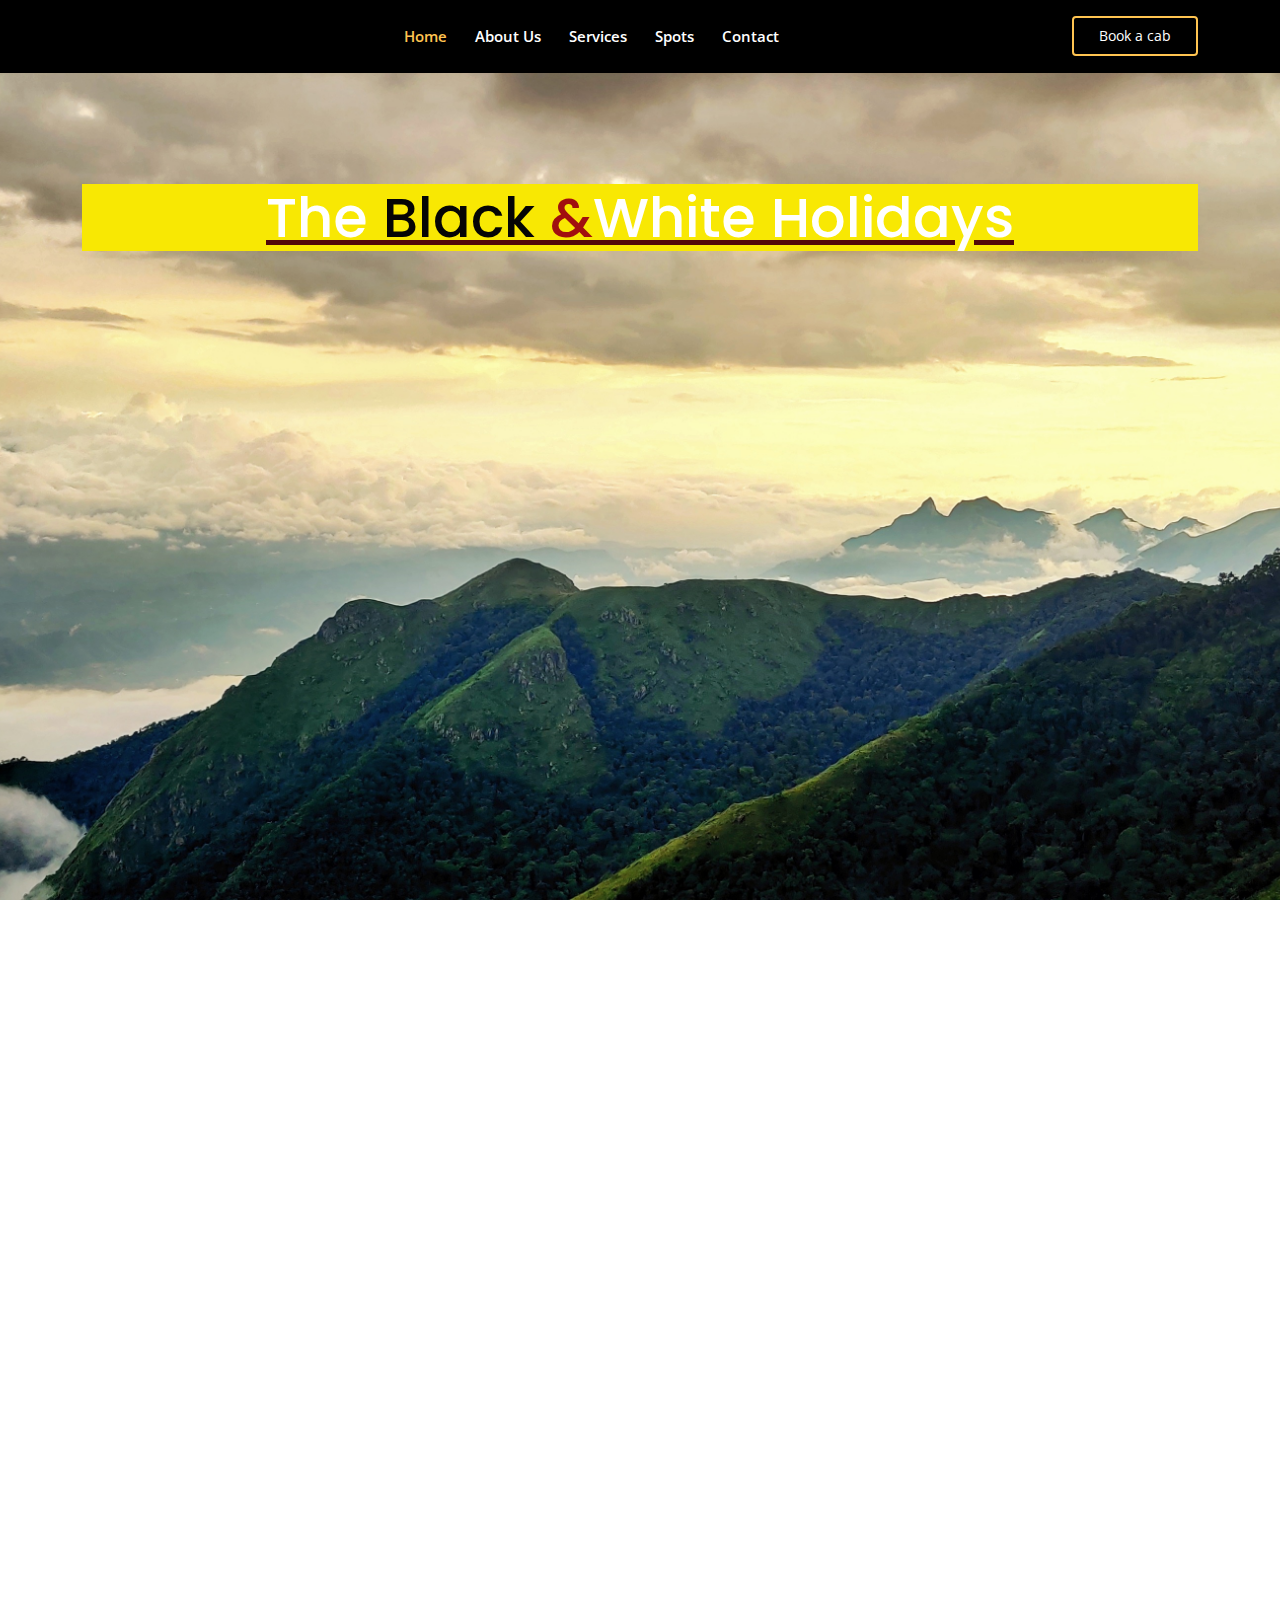
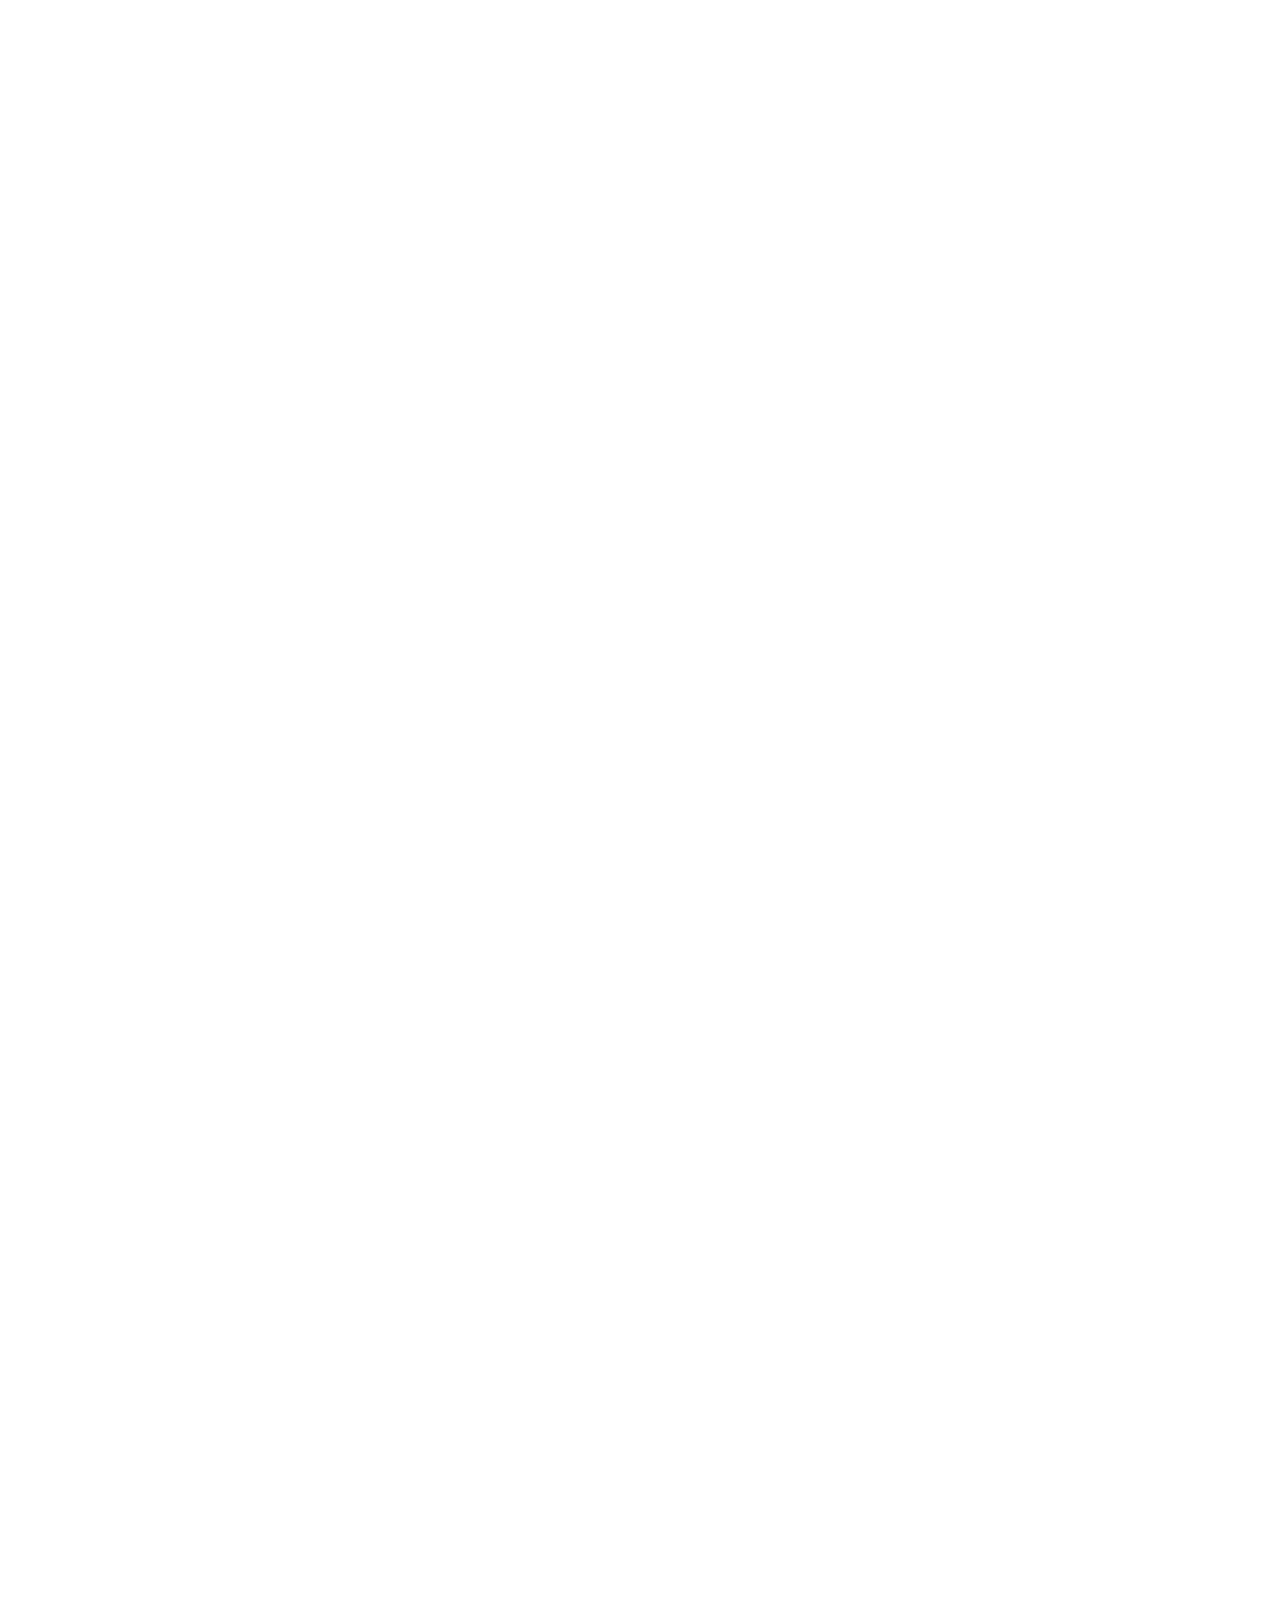
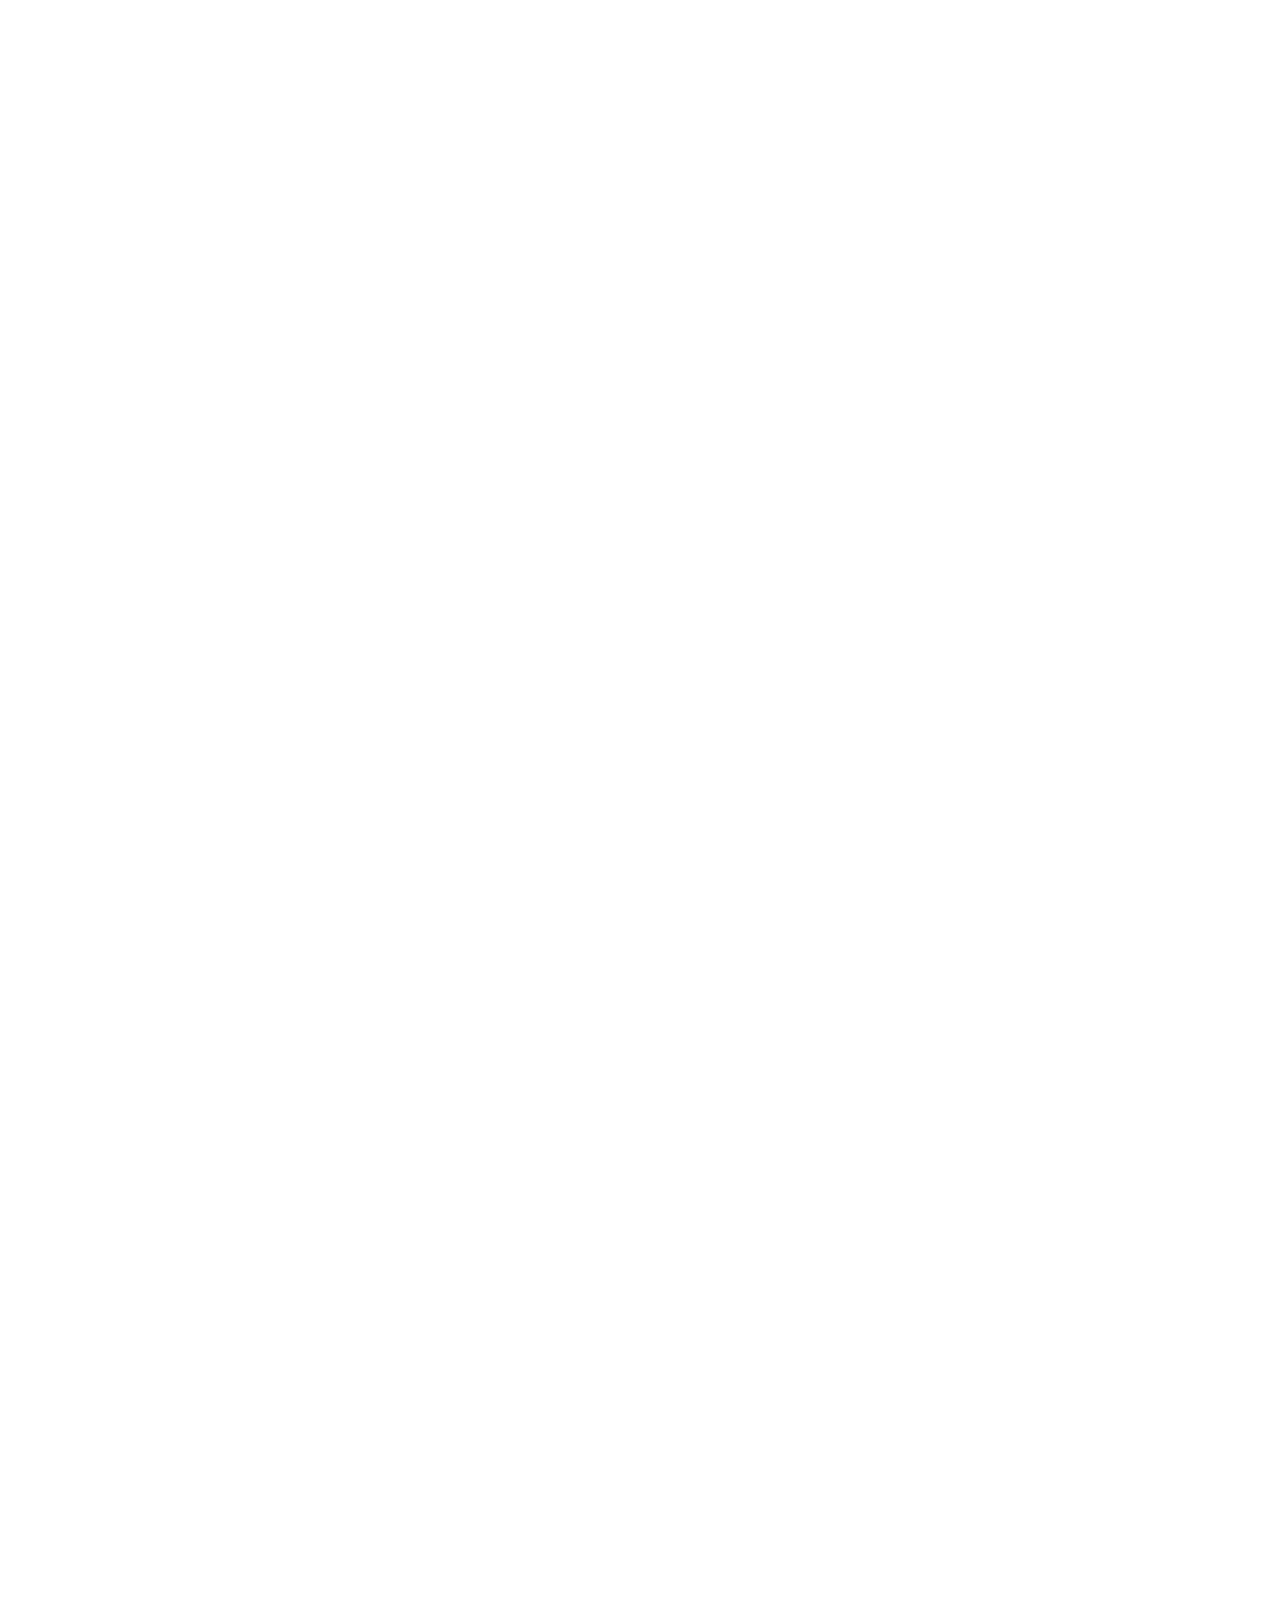
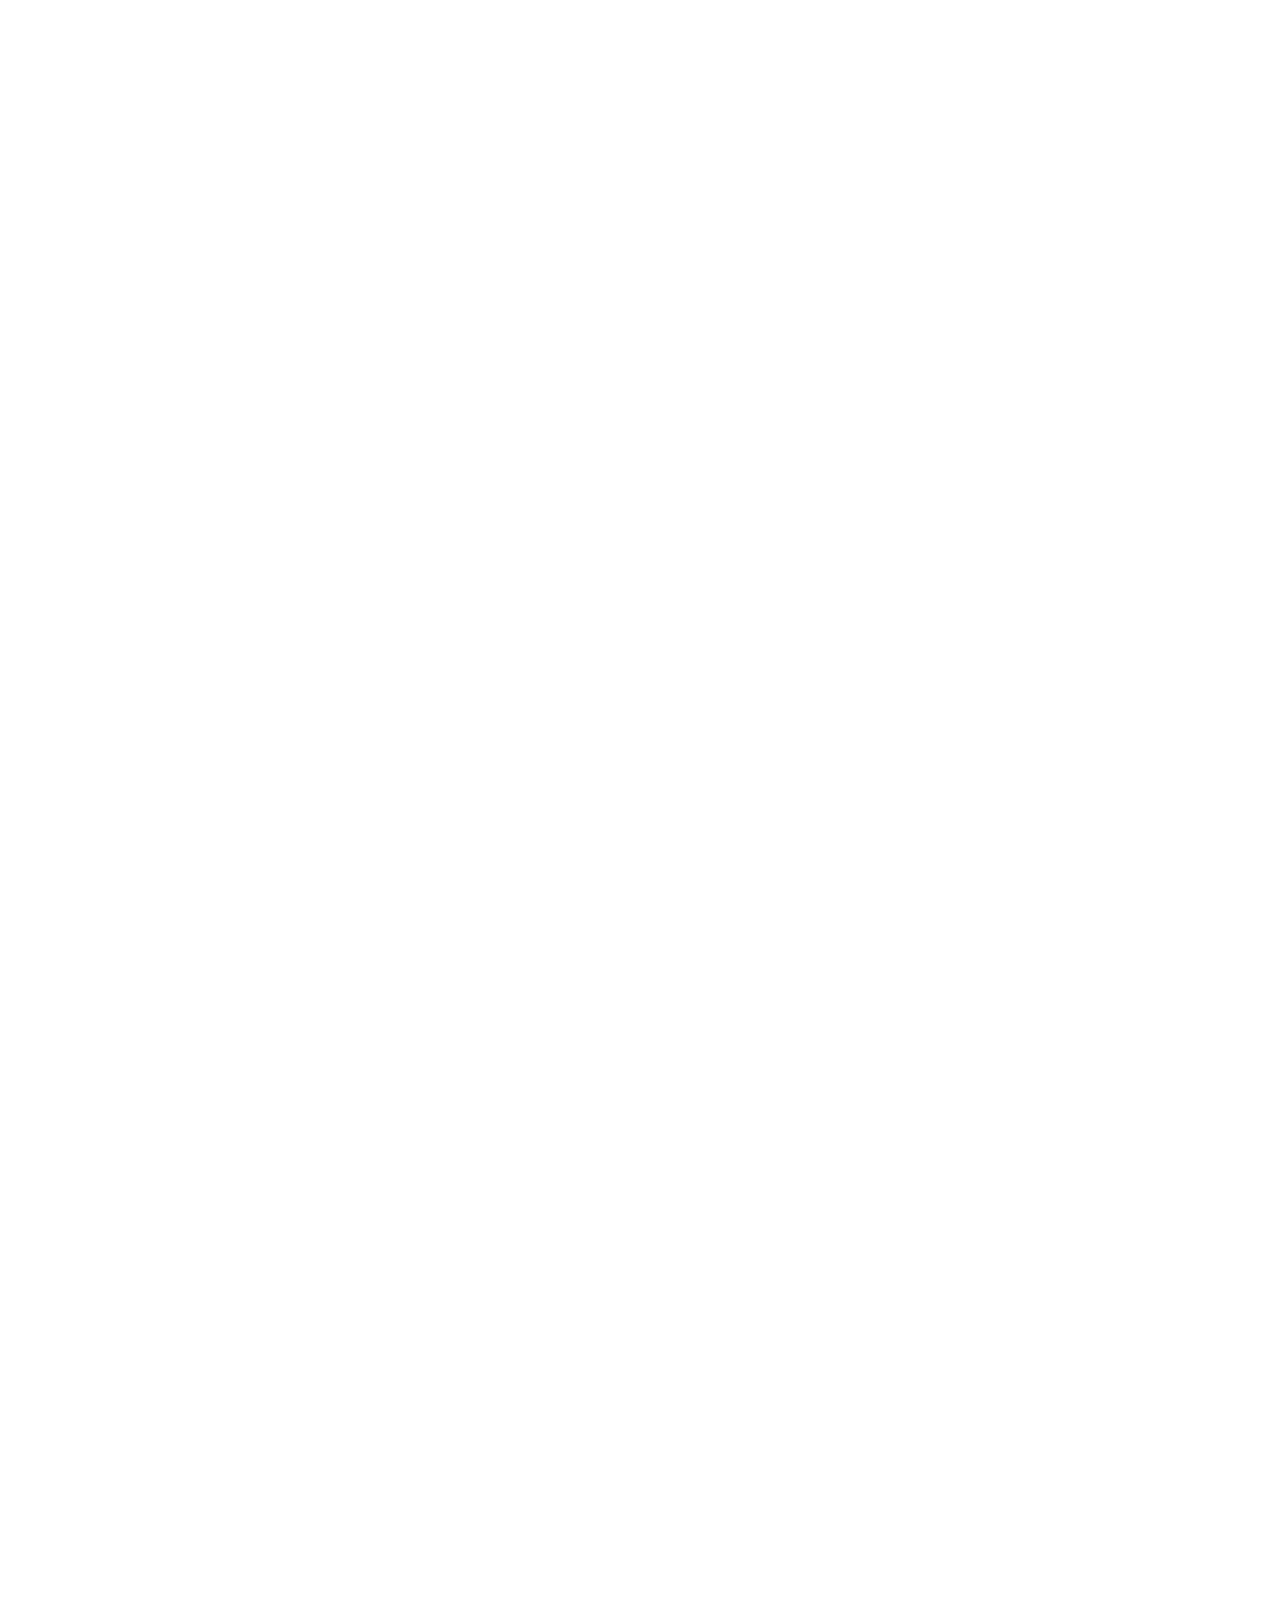
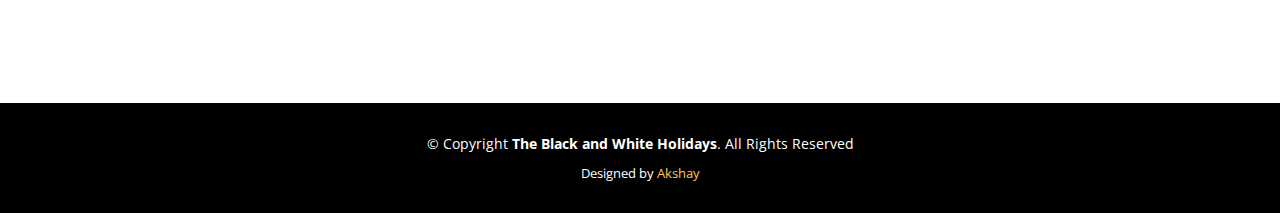
==== commit 1cba55c8: "Final" ====
--- a/index.html
+++ b/index.html
@@ -97,8 +97,7 @@
   <section id="hero" class="align-items-center">
     
     <div class="container" data-aos="fade-up">
-     <u><h1 class="display-1">The <w>Black </w></h1> <h1><r>&</r></h1> <h1> White </h1></u>
-     <h1 class="display-1">Holidays</h1>
+     <u><h1 class="display-1">The <w>Black </w><r>&</r>White Holidays</h1></u>
 
 
     </div>
@@ -238,12 +237,7 @@
         </div>
 
         <div class="row" data-aos="fade-up" data-aos-delay="100">
-          <div class="col-lg-12 d-flex justify-content-center">
-            <ul id="portfolio-flters">
-              <li data-filter="*" class="filter-active">All</li>
-              <li data-filter=".filter-web">Car</li>
-            </ul>
-          </div>
+
         </div>
 
         <div class="row portfolio-container" data-aos="fade-up" data-aos-delay="200">
@@ -252,10 +246,9 @@
             <div class="portfolio-wrap">
               <img src="assets/img/portfolio/portfolio-1.jpg" class="img-fluid" alt="">
               <div class="portfolio-info">
-                <h4>App 1</h4>
-                <p>App</p>
-                <div class="portfolio-links">
-                  <a href="assets/img/portfolio/portfolio-1.jpg" data-gall="portfolioGallery" class="venobox" title="App 1"><i class="bx bx-plus"></i></a>
+                <h4>OOTY</h4>
+                <div class="portfolio-links">
+                  <a href="assets/img/portfolio/portfolio-1.jpg" data-gall="portfolioGallery" class="venobox" title="full image"><i class="bx bx-plus"></i></a>
                   <a href="portfolio-details.html" title="More Details"><i class="bx bx-link"></i></a>
                 </div>
               </div>
@@ -266,10 +259,9 @@
             <div class="portfolio-wrap">
               <img src="assets/img/testimonials/testimonials-5.jpg" class="img-fluid" alt="">
               <div class="portfolio-info">
-                <h4>Web 3</h4>
-                <p>Web</p>
-                <div class="portfolio-links">
-                  <a href="assets/img/testimonials/testimonials-2.jpg" data-gall="portfolioGallery" class="venobox" title="Web 3"><i class="bx bx-plus"></i></a>
+                <h4>ZEST</h4>
+                <div class="portfolio-links">
+                  <a href="assets/img/testimonials/testimonials-2.jpg" data-gall="portfolioGallery" class="venobox" title="full image"><i class="bx bx-plus"></i></a>
                   <a href="portfolio-details.html" title="More Details"><i class="bx bx-link"></i></a>
                 </div>
               </div>
@@ -280,10 +272,9 @@
             <div class="portfolio-wrap">
               <img src="assets/img/portfolio/portfolio-3.jpg" class="img-fluid" alt="">
               <div class="portfolio-info">
-                <h4>App 2</h4>
-                <p>App</p>
-                <div class="portfolio-links">
-                  <a href="assets/img/portfolio/portfolio-3.jpg" data-gall="portfolioGallery" class="venobox" title="App 2"><i class="bx bx-plus"></i></a>
+                <h4>COORG</h4>
+                <div class="portfolio-links">
+                  <a href="assets/img/portfolio/portfolio-3.jpg" data-gall="portfolioGallery" class="venobox" title="full image"><i class="bx bx-plus"></i></a>
                   <a href="portfolio-details.html" title="More Details"><i class="bx bx-link"></i></a>
                 </div>
               </div>
@@ -294,10 +285,9 @@
             <div class="portfolio-wrap">
               <img src="assets/img/portfolio/portfolio-4.jpg" class="img-fluid" alt="">
               <div class="portfolio-info">
-                <h4>Card 2</h4>
-                <p>Card</p>
-                <div class="portfolio-links">
-                  <a href="assets/img/portfolio/portfolio-4.jpg" data-gall="portfolioGallery" class="venobox" title="Card 2"><i class="bx bx-plus"></i></a>
+                <h4>CONOOR</h4>
+                <div class="portfolio-links">
+                  <a href="assets/img/portfolio/portfolio-4.jpg" data-gall="portfolioGallery" class="venobox" title="full image"><i class="bx bx-plus"></i></a>
                   <a href="portfolio-details.html" title="More Details"><i class="bx bx-link"></i></a>
                 </div>
               </div>
@@ -306,12 +296,11 @@
 
           <div class="col-lg-4 col-md-6 portfolio-item filter-web">
             <div class="portfolio-wrap">
-              <img src="assets/img/testimonials/testimonials-2.jpg" class="img-fluid" alt="">
-              <div class="portfolio-info">
-                <h4>Web 2</h4>
-                <p>Web</p>
-                <div class="portfolio-links">
-                  <a href="assets/img/testimonials/testimonials-1.jpg" data-gall="portfolioGallery" class="venobox" title="Web 2"><i class="bx bx-plus"></i></a>
+              <img src="assets/img/testimonials/testimonials-4.jpg" class="img-fluid" alt="">
+              <div class="portfolio-info">
+                <h4>ETIOS</h4>
+                <div class="portfolio-links">
+                  <a href="assets/img/testimonials/testimonials-1.jpg" data-gall="portfolioGallery" class="venobox" title="full image"><i class="bx bx-plus"></i></a>
                   <a href="portfolio-details.html" title="More Details"><i class="bx bx-link"></i></a>
                 </div>
               </div>
@@ -322,10 +311,9 @@
             <div class="portfolio-wrap">
               <img src="assets/img/portfolio/portfolio-6.jpg" class="img-fluid" alt="">
               <div class="portfolio-info">
-                <h4>App 3</h4>
-                <p>App</p>
-                <div class="portfolio-links">
-                  <a href="assets/img/portfolio/portfolio-6.jpg" data-gall="portfolioGallery" class="venobox" title="App 3"><i class="bx bx-plus"></i></a>
+                <h4>MASINAGUDI</h4>
+                <div class="portfolio-links">
+                  <a href="assets/img/portfolio/portfolio-6.jpg" data-gall="portfolioGallery" class="venobox" title="full image"><i class="bx bx-plus"></i></a>
                   <a href="portfolio-details.html" title="More Details"><i class="bx bx-link"></i></a>
                 </div>
               </div>
@@ -336,10 +324,9 @@
             <div class="portfolio-wrap">
               <img src="assets/img/portfolio/portfolio-7.jpg" class="img-fluid" alt="">
               <div class="portfolio-info">
-                <h4>Card 1</h4>
-                <p>Card</p>
-                <div class="portfolio-links">
-                  <a href="assets/img/portfolio/portfolio-7.jpg" data-gall="portfolioGallery" class="venobox" title="Card 1"><i class="bx bx-plus"></i></a>
+                <h4>AVALANCHE</h4>
+                <div class="portfolio-links">
+                  <a href="assets/img/portfolio/portfolio-7.jpg" data-gall="portfolioGallery" class="venobox" title="full image"><i class="bx bx-plus"></i></a>
                   <a href="portfolio-details.html" title="More Details"><i class="bx bx-link"></i></a>
                 </div>
               </div>
@@ -350,10 +337,9 @@
             <div class="portfolio-wrap">
               <img src="assets/img/portfolio/portfolio-8.jpg" class="img-fluid" alt="">
               <div class="portfolio-info">
-                <h4>Card 3</h4>
-                <p>Card</p>
-                <div class="portfolio-links">
-                  <a href="assets/img/portfolio/portfolio-8.jpg" data-gall="portfolioGallery" class="venobox" title="Card 3"><i class="bx bx-plus"></i></a>
+                <h4>VIEW POINT</h4>
+                <div class="portfolio-links">
+                  <a href="assets/img/portfolio/portfolio-8.jpg" data-gall="portfolioGallery" class="venobox" title="full image"><i class="bx bx-plus"></i></a>
                   <a href="portfolio-details.html" title="More Details"><i class="bx bx-link"></i></a>
                 </div>
               </div>
@@ -364,16 +350,22 @@
             <div class="portfolio-wrap">
               <img src="assets/img/testimonials/testimonials-3.jpg" class="img-fluid" alt="">
               <div class="portfolio-info">
-                <h4>Web 3</h4>
-                <p>Web</p>
-                <div class="portfolio-links">
-                  <a href="assets/img/testimonials/testimonials-3.jpg" data-gall="portfolioGallery" class="venobox" title="Web 3"><i class="bx bx-plus"></i></a>
-                  <a href="portfolio-details.html" title="More Details"><i class="bx bx-link"></i></a>
-                </div>
-              </div>
-            </div>
-          </div>
-
+                <h4>VAN</h4>
+                <div class="portfolio-links">
+                  <a href="assets/img/testimonials/testimonials-3.jpg" data-gall="portfolioGallery" class="venobox" title="full image"><i class="bx bx-plus"></i></a>
+                  <a href="portfolio-details.html" title="More Details"><i class="bx bx-link"></i></a>
+                </div>
+              </div>
+            </div>
+          </div>
+
+          
+
+        </div>
+        <div class="col-lg-12 d-flex justify-content-center">
+          <ul id="portfolio-flters">
+            <a href="portfolio-details.html"target="" class="get-started-btn scrollto">Take me to portfolio</a>
+          </ul>
         </div>
 
       </div>
@@ -450,7 +442,7 @@
 
     <div class="container">
       <div class="copyright">
-        &copy; Copyright <strong><span>The Black and White Holidays</span></strong>. All Rights Reserved
+        &copy; Copyright <strong>The Black and White Holidays</strong>. All Rights Reserved
       </div>
       <div class="credits">
         Designed by <a href="#">Akshay</a>
--- a/assets/css/style.css
+++ b/assets/css/style.css
@@ -413,18 +413,18 @@
 --------------------------------------------------------------*/
 
 w{
-  color: #151515;
+  color: #050505;
 }
 
 r{
   color: rgb(161, 15, 15);
 }
 u{
-  color: rgb(248, 244, 244);
+  color: rgb(82, 9, 9);
 }
 
 #hero h1{
-  color: #151515;
+  color: #fffbfb;
   font-weight: 100;
 }
 
@@ -526,11 +526,15 @@
 #hero h1 {
   margin-left: 50;
   font-size: 56px;
-  font-weight: 700;
-  line-height: 64px;
+  font-weight: 500;
   margin-top: 50px;
-  color:black;
+  color:white;
+  word-spacing: normal;
   font-family: "Poppins", sans-serif;
+  background-color: #f8e803;
+}
+.holidays{
+  color: #050505;
 }
 
 #hero h1 span {
@@ -600,10 +604,11 @@
     position: relative;
   }
   #hero h1 {
-    font-size: 50px;
+    font-size: 30px;
     line-height: 30px;
     word-spacing: 10px;
     color: white;
+    padding: 5px;
 
   }
   #n{
@@ -875,6 +880,8 @@
   margin: 0 auto 20px auto;
   list-style: none;
   text-align: center;
+  background: black;
+  
 }
 
 .portfolio #portfolio-flters li {
@@ -886,6 +893,7 @@
   line-height: 1;
   text-transform: uppercase;
   color: #444444;
+  
   margin-bottom: 5px;
   transition: all 0.3s ease-in-out;
   border-radius: 3px;
@@ -1613,7 +1621,7 @@
   font-size: 14px;
   line-height: 24px;
   margin-bottom: 0;
-  font-family: "Raleway", sans-serif;
+  font-family: inherit;
   color: #fff;
 }
 
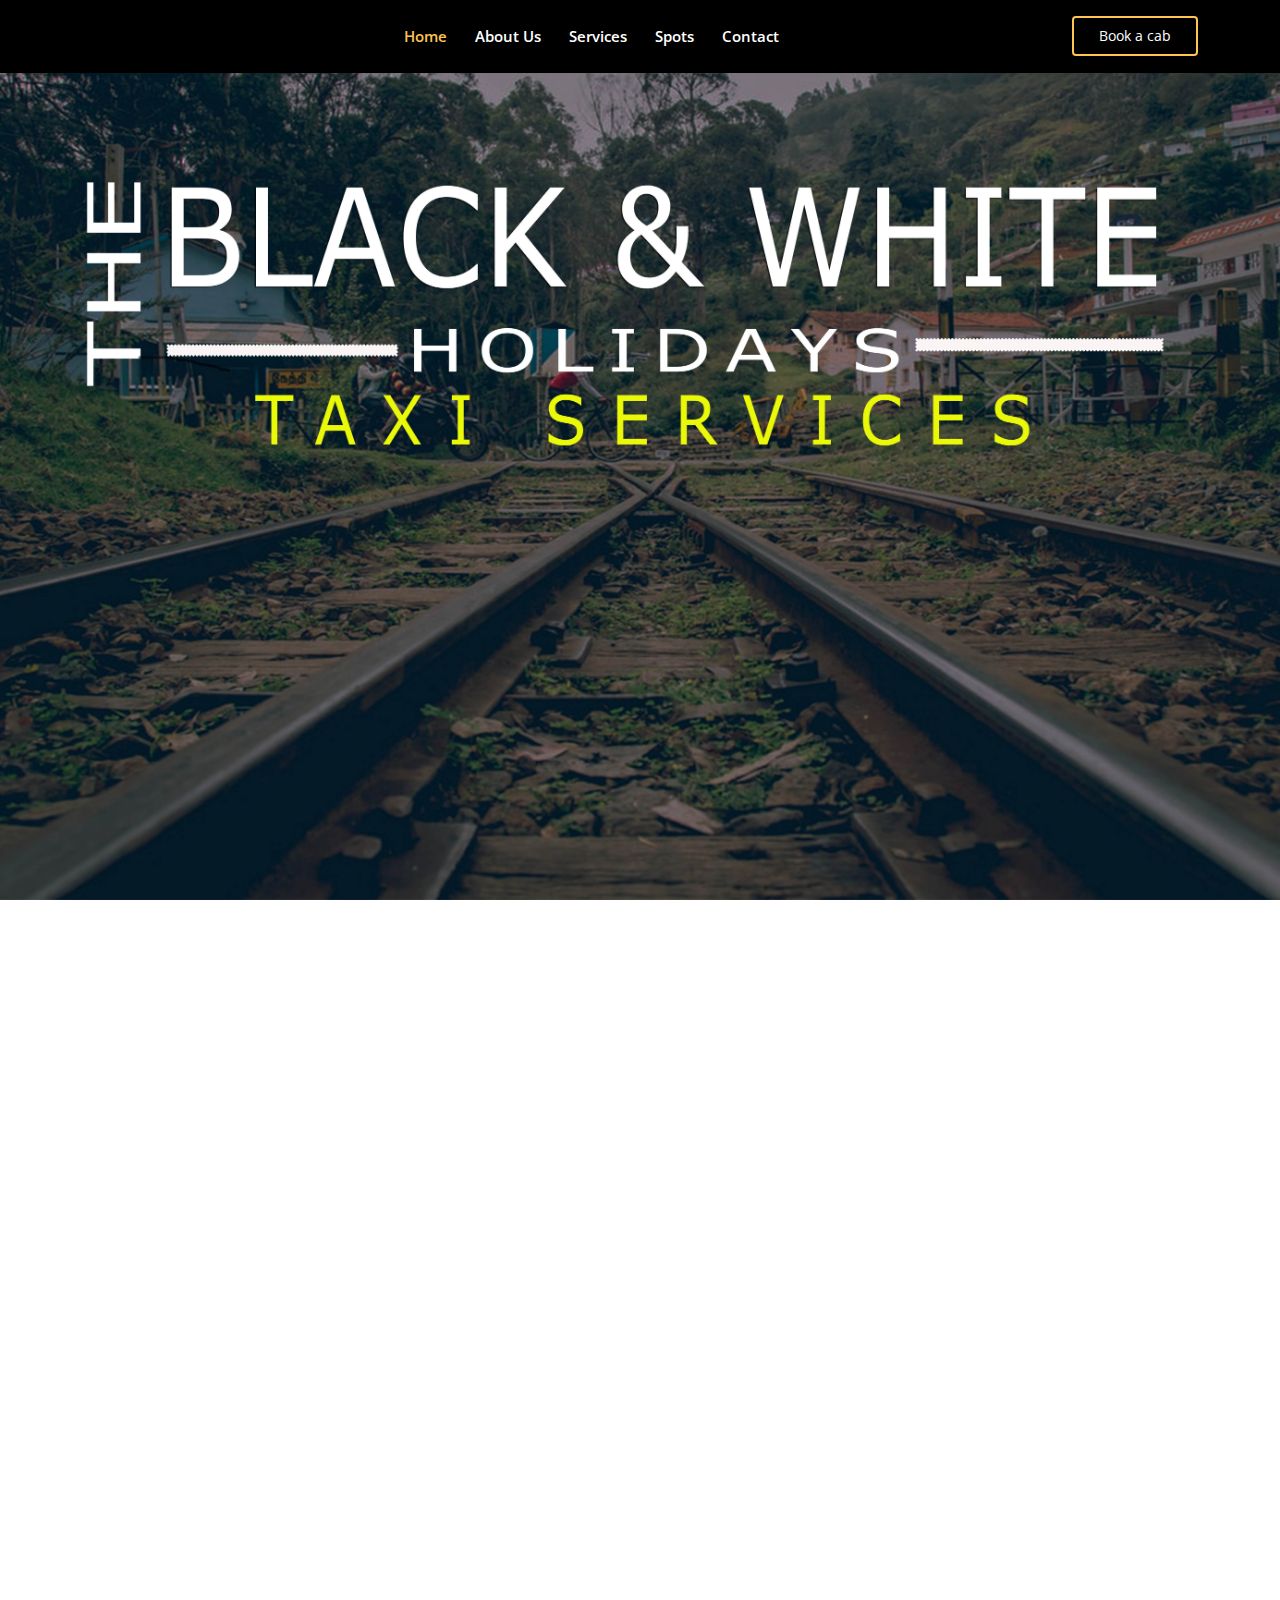
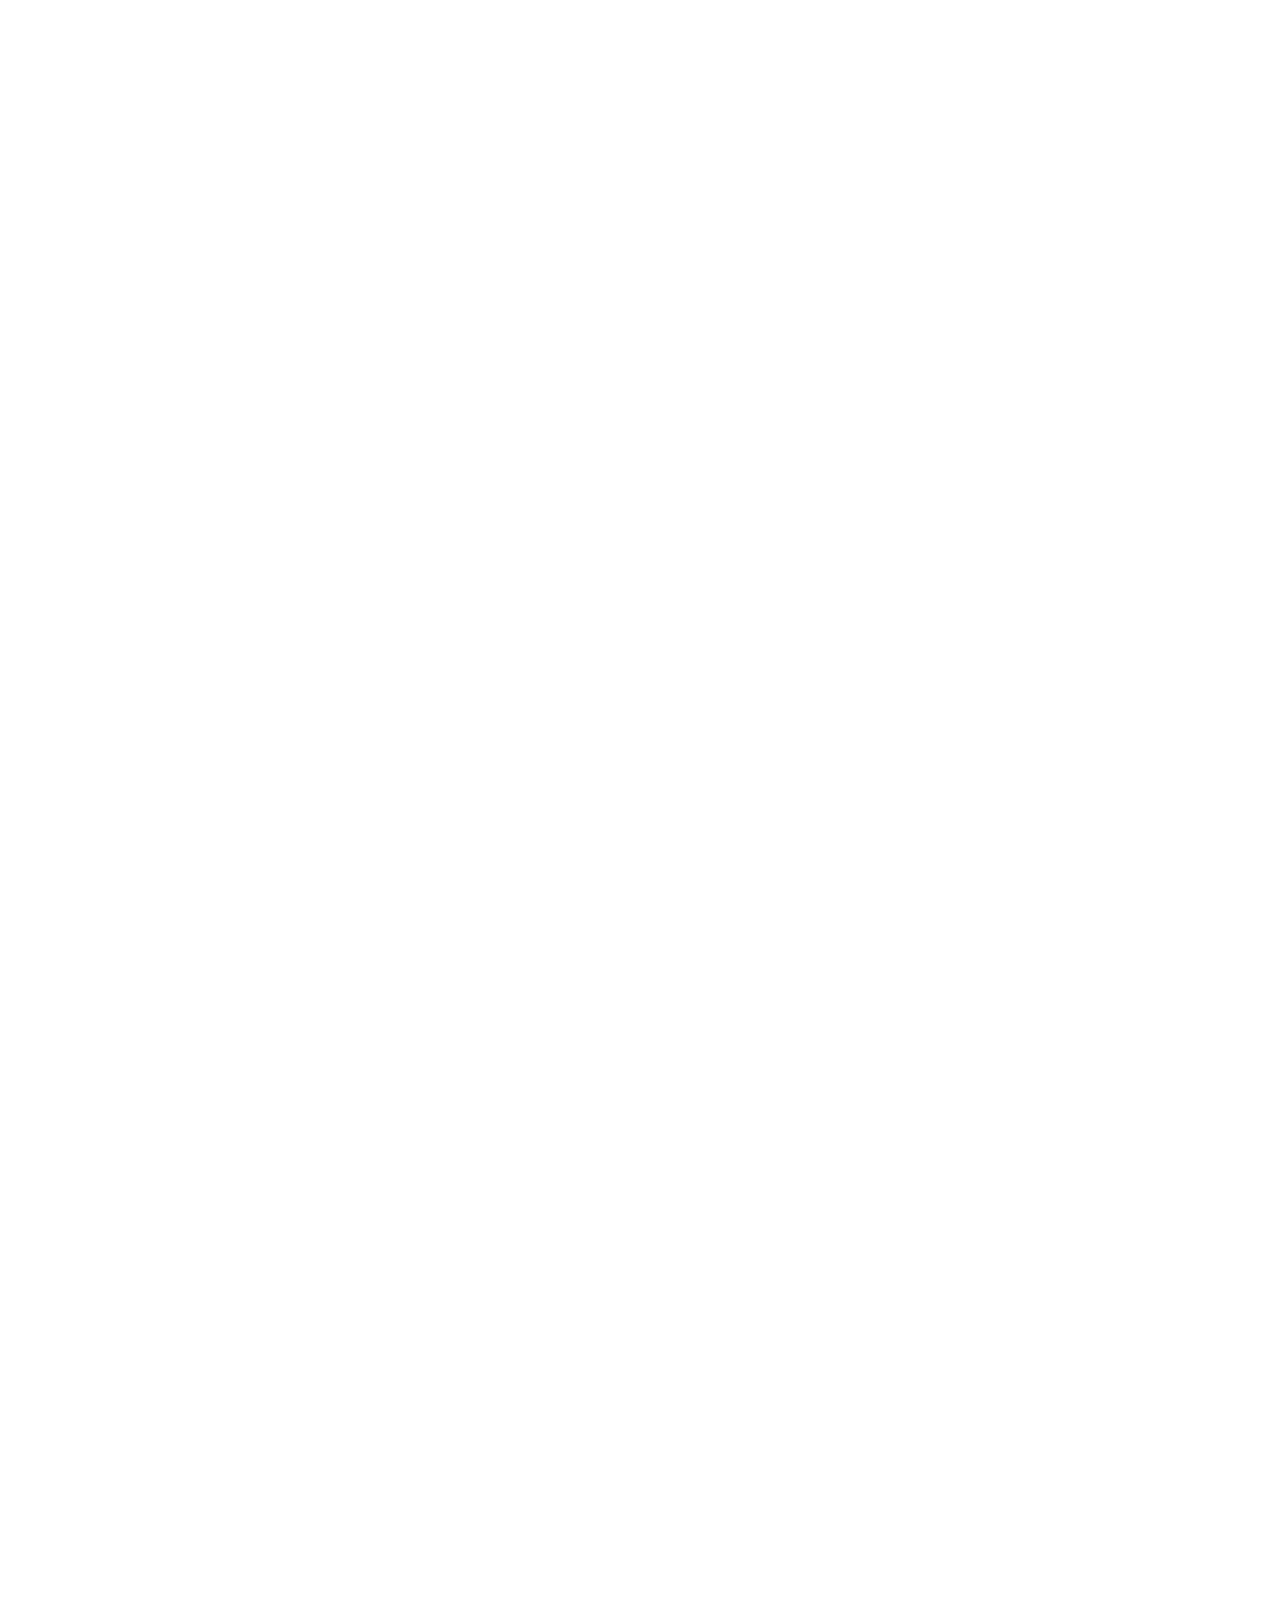
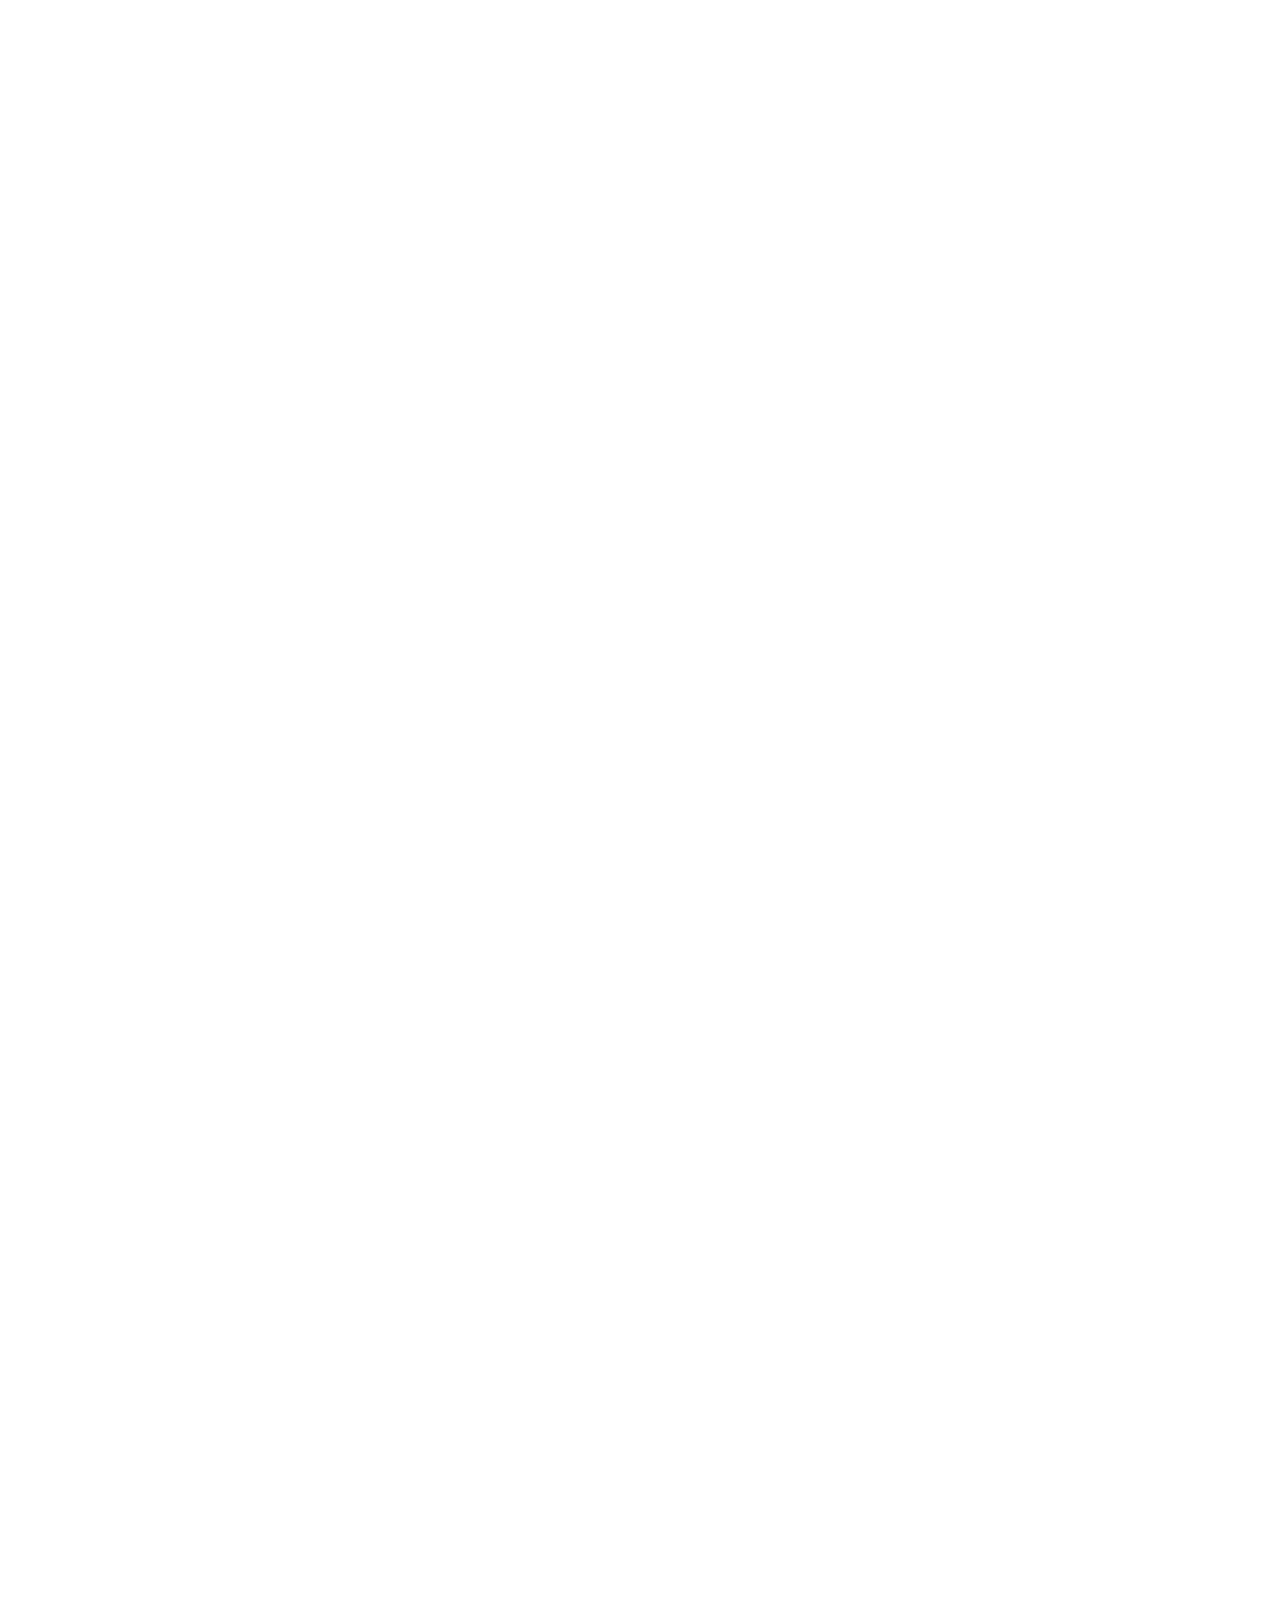
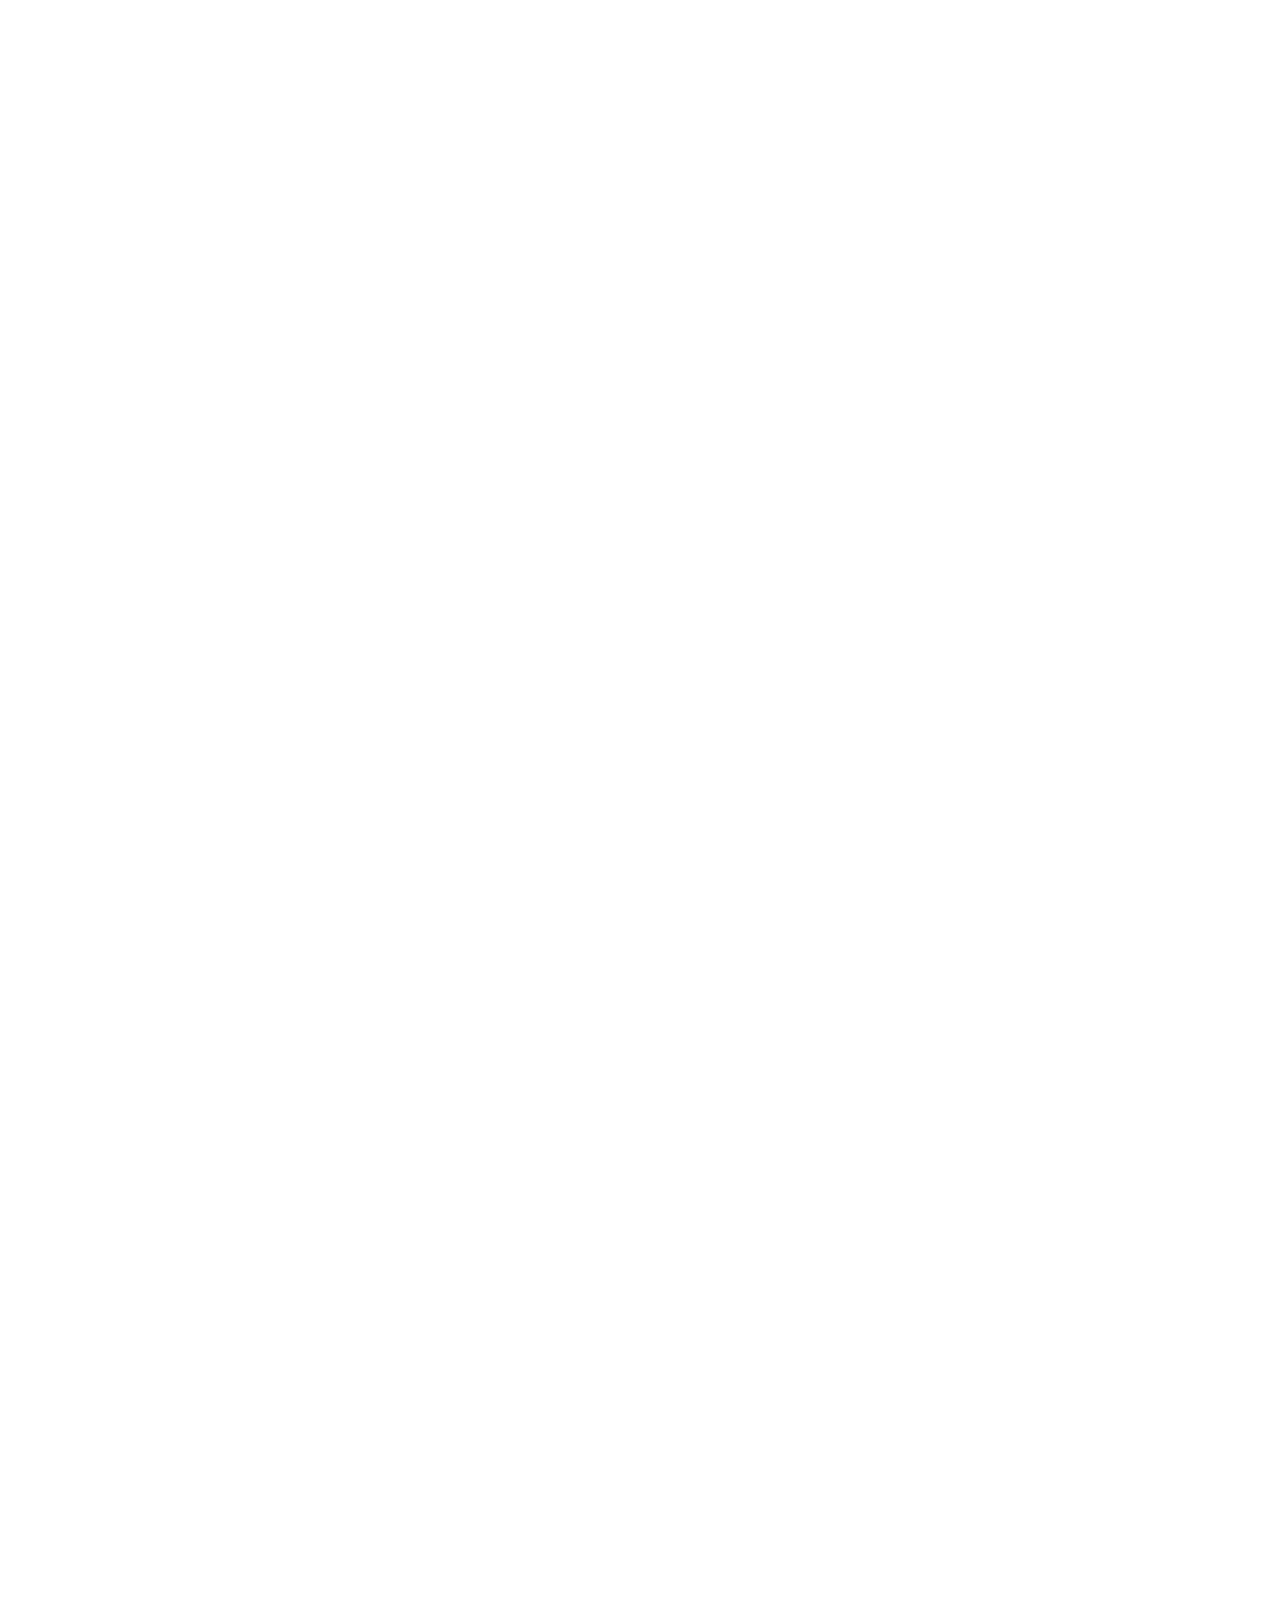
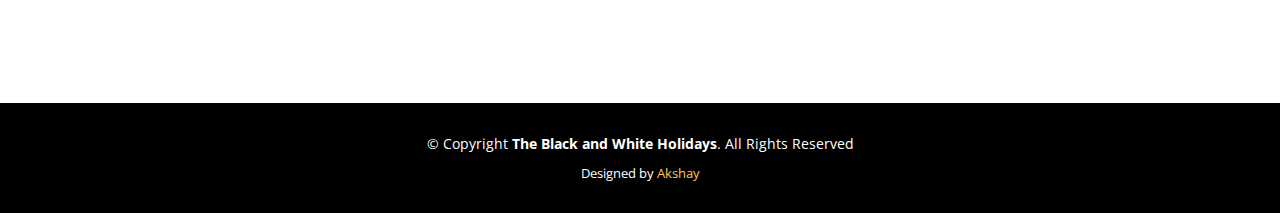
==== commit aad01805: "New" ====
--- a/index.html
+++ b/index.html
@@ -96,11 +96,11 @@
   <!-- ======= Hero Section ======= -->
   <section id="hero" class="align-items-center">
     
-    <div class="container" data-aos="fade-up">
+    <!--<div class="container" data-aos="fade-up">
      <u><h1 class="display-1">The <w>Black </w><r>&</r>White Holidays</h1></u>
 
 
-    </div>
+    </div>-->
   </section>
   <!-- End Hero -->
 
